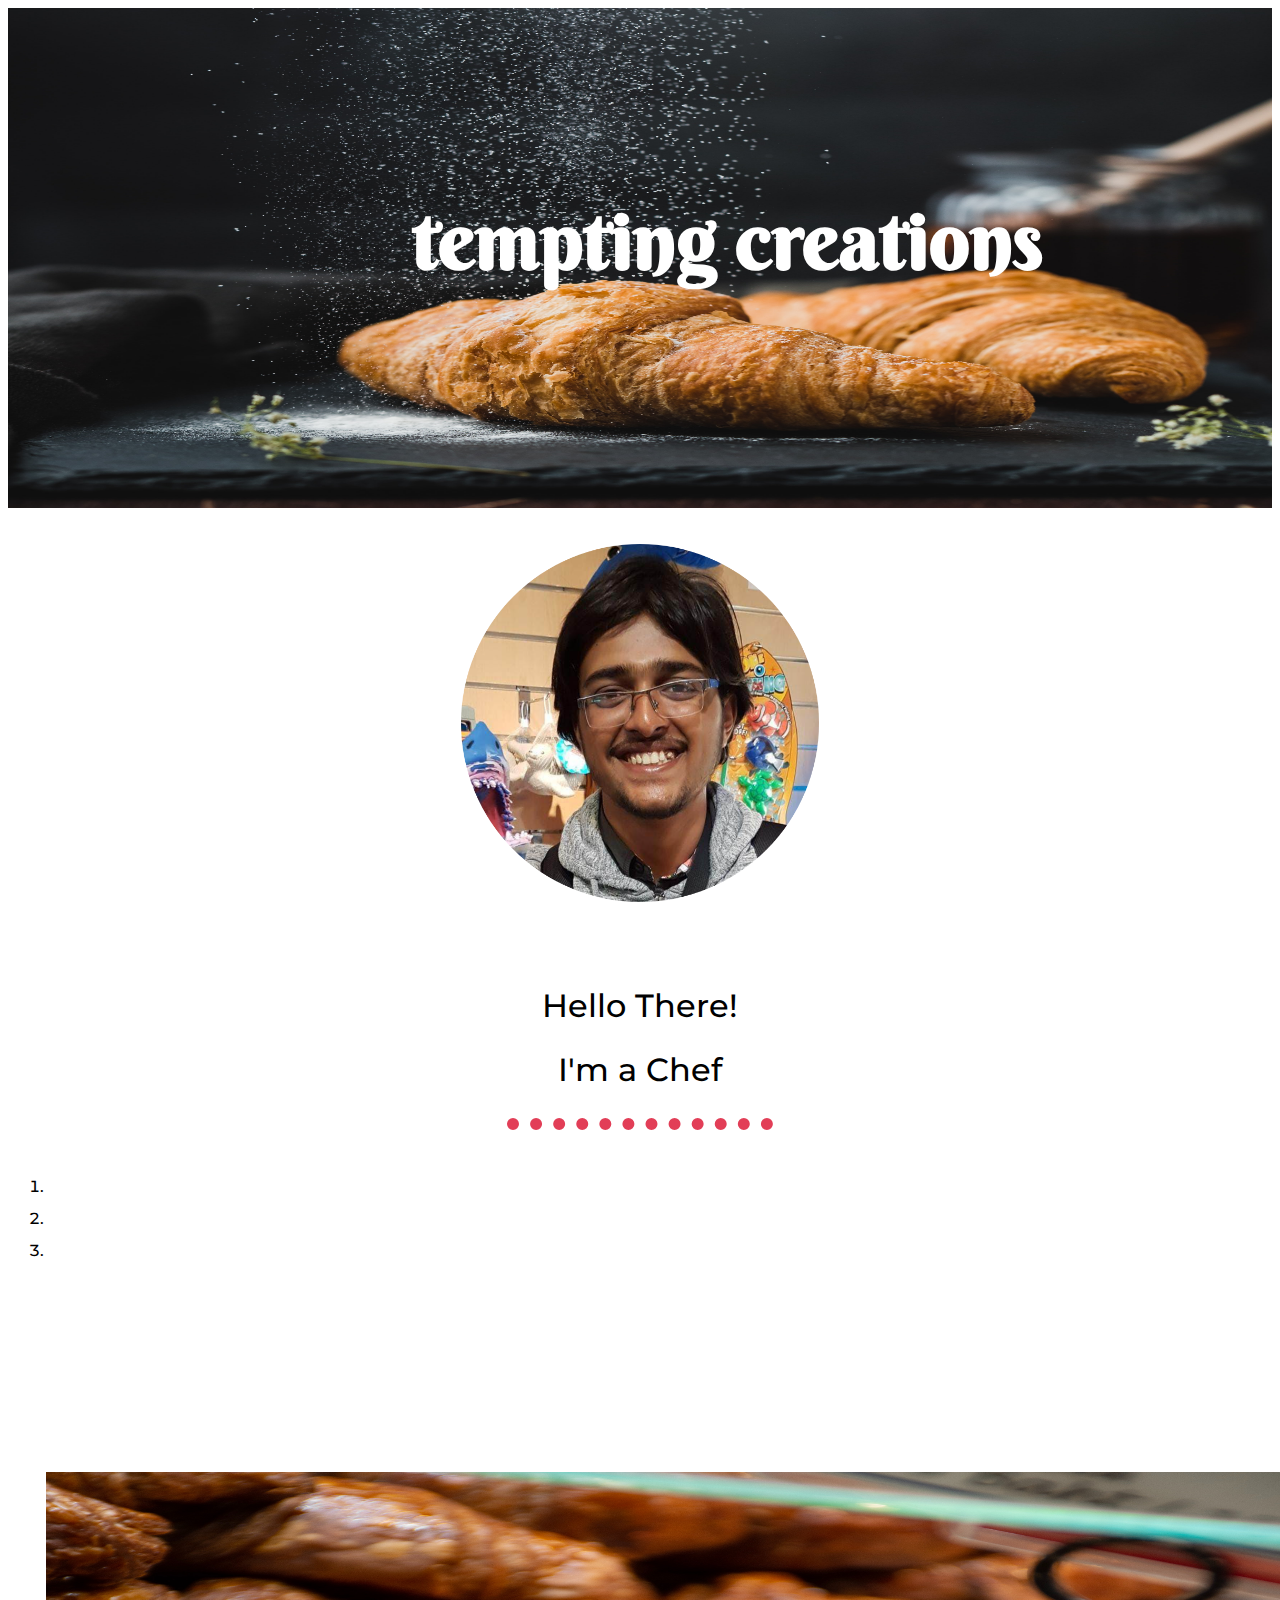
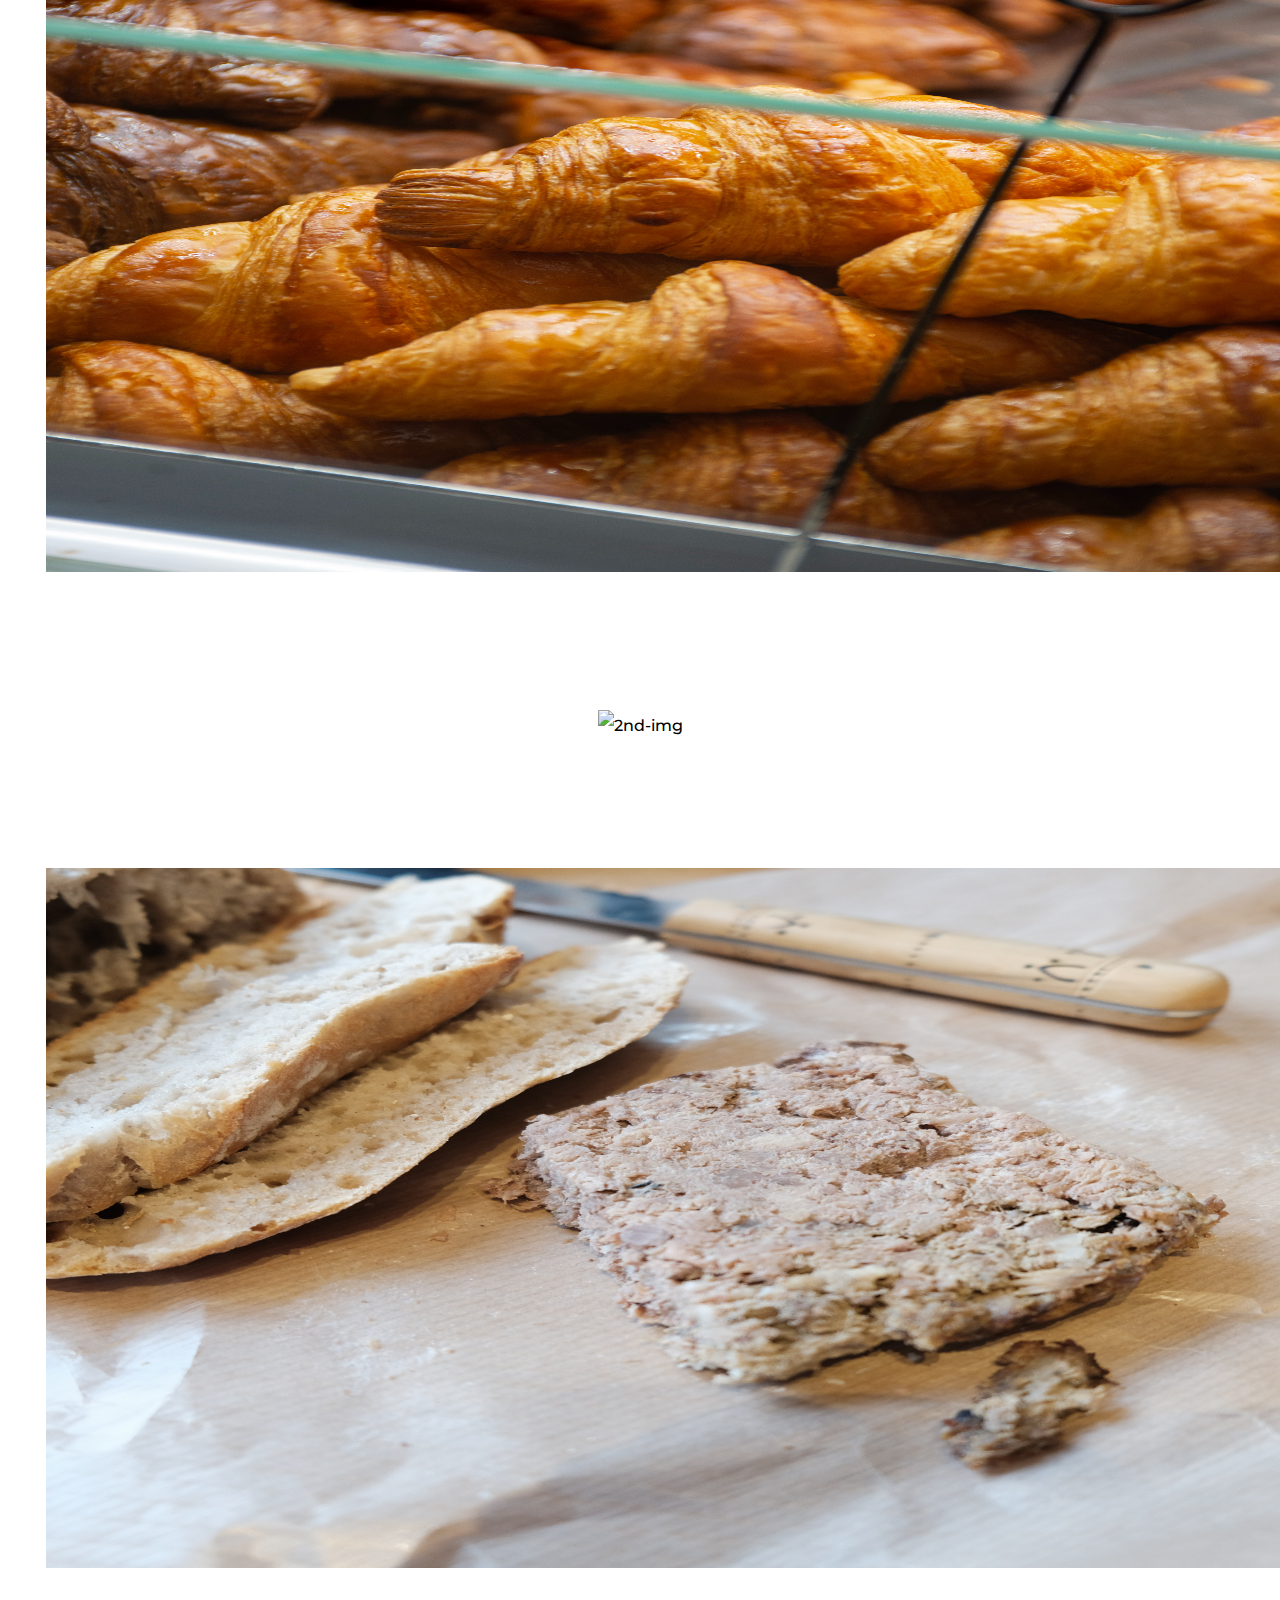
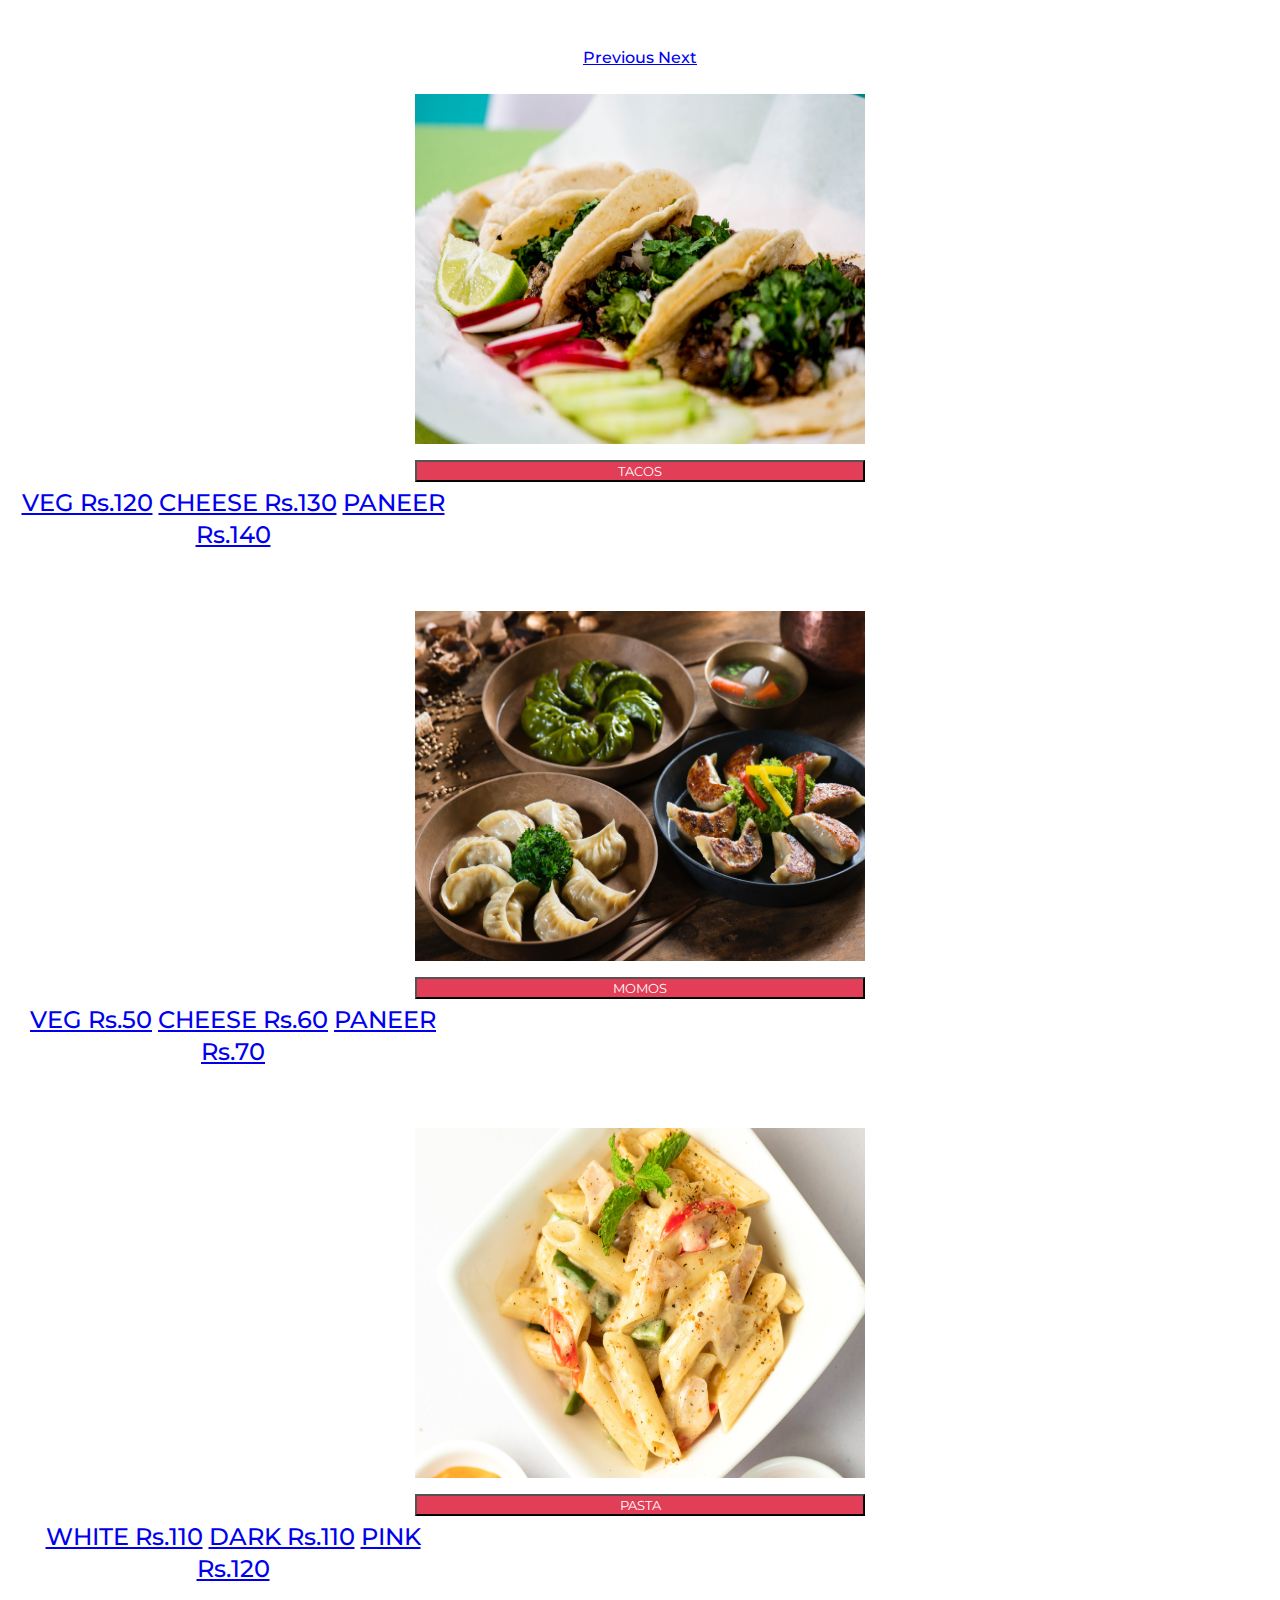
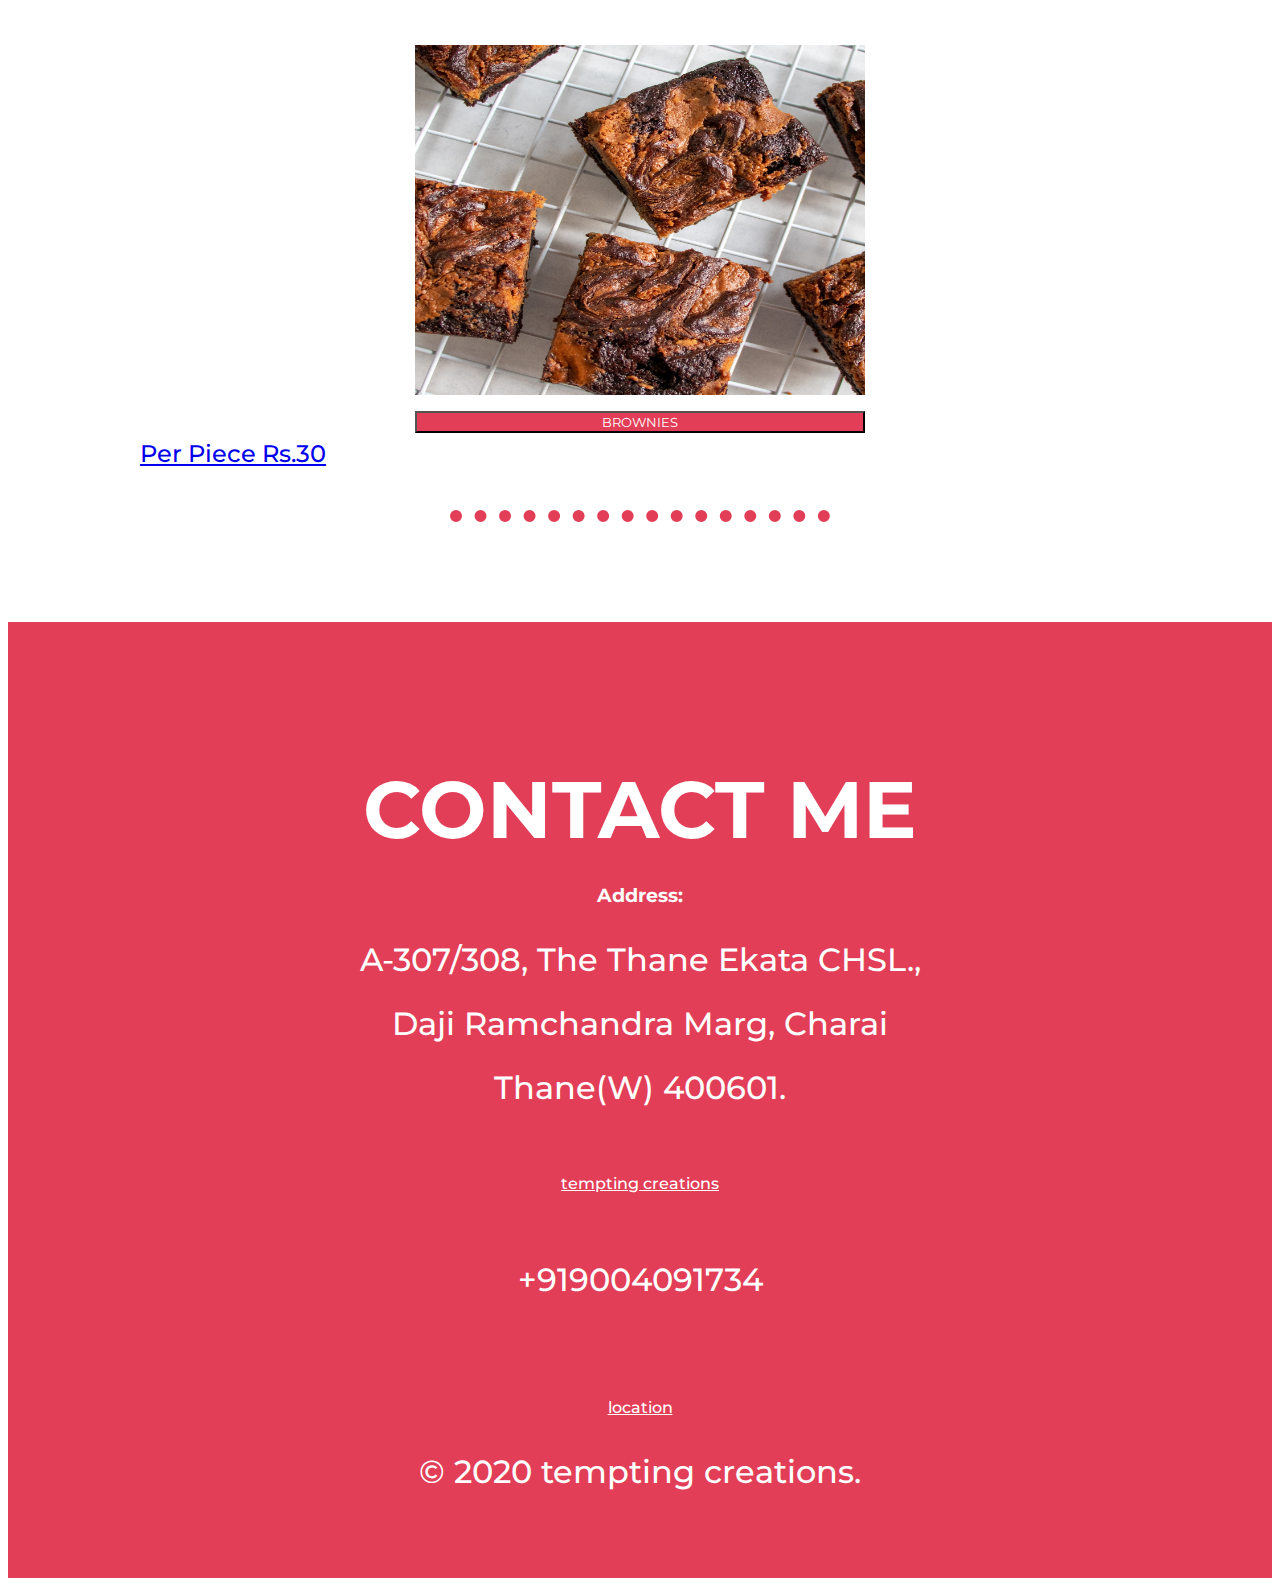
==== index.html @ 3dd83408 "Add files via upload" ====
<!DOCTYPE html>
<html lang="en" dir="ltr">

<head>
  <meta charset="utf-8">
  <title>Tempting Creations</title>

  <!-- Google Fonts -->
  <link href="https://fonts.googleapis.com/css2?family=Berkshire+Swash&family=Cookie&family=Merriweather+Sans&family=Montserrat:wght@400;900&display=swap" rel="stylesheet">

  <!-- CSS Stylesheets -->
  <link rel="stylesheet" href="https://stackpath.bootstrapcdn.com/bootstrap/4.5.0/css/bootstrap.min.css" integrity="sha384-9aIt2nRpC12Uk9gS9baDl411NQApFmC26EwAOH8WgZl5MYYxFfc+NcPb1dKGj7Sk" crossorigin="anonymous">
  <link rel="stylesheet" href="css/styles.css">

  <!-- Font Awesome -->
  <script defer src="https://use.fontawesome.com/releases/v5.0.7/js/all.js"></script>

  <!-- Bootstrap javascript -->
  <script src="https://code.jquery.com/jquery-3.2.1.slim.min.js" integrity="sha384-KJ3o2DKtIkvYIK3UENzmM7KCkRr/rE9/Qpg6aAZGJwFDMVNA/GpGFF93hXpG5KkN" crossorigin="anonymous"></script>
  <script src="https://cdnjs.cloudflare.com/ajax/libs/popper.js/1.12.9/umd/popper.min.js" integrity="sha384-ApNbgh9B+Y1QKtv3Rn7W3mgPxhU9K/ScQsAP7hUibX39j7fakFPskvXusvfa0b4Q" crossorigin="anonymous"></script>
  <script src="https://maxcdn.bootstrapcdn.com/bootstrap/4.0.0/js/bootstrap.min.js" integrity="sha384-JZR6Spejh4U02d8jOt6vLEHfe/JQGiRRSQQxSfFWpi1MquVdAyjUar5+76PVCmYl" crossorigin="anonymous"></script>
</head>


<body>

  <section class="top-section">
    <div class="container-fluid">
      <img class="tempting-img" src="images\mae-mu-m9pzwmxm2rk-unsplash.jpg" alt="">
      <div class="logo-text">
        <h1>tempting creations</h1>
      </div>
    </div>


  </section>

  <section class="mid-section">

    <div class="container-fluid">
      <div class="row">
        <div class="col-lg-12">
          <img class="profile-img" src="images\circle-cropped.png" alt="profile-img">
          <p>Hello There!</p>
          <p>I'm a Chef</p>
          <hr>
        </div>
      </div>
    </div>

  </section>

  <section class="dish-images" id="dish">
    <div id="dish-carousel" class="carousel slide" data-ride="carousel">
      <ol class="carousel-indicators">
        <li data-target="#dish-carousel" data-slide-to="0" class="active"></li>
        <li data-target="#dish-carousel" data-slide-to="1"></li>
        <li data-target="#dish-carousel" data-slide-to="2"></li>
      </ol>
      <div class="carousel-inner">
        <div class="carousel-item active">
          <img class="carousel-img" src="images\kul-pornmongkolchat-NlsFze9o7Ps-unsplash.jpg" class="d-block w-100" alt="1st-img">
        </div>
        <div class="carousel-item">
          <img class="carousel-img" src="images\jez-timms-6JQMjhqpVhE-unsplash.jpg" class="d-block w-100" alt="2nd-img">
        </div>
        <div class="carousel-item">
          <img class="carousel-img" src="images\louis-mornaud-GuQRaFcF4iU-unsplash.jpg" class="d-block w-100" alt="3rd-img">
        </div>
      </div>
      <a class="carousel-control-prev" href="#dish-carousel" role="button" data-slide="prev">
        <span class="carousel-control-prev-icon" aria-hidden="true"></span>
        <span class="sr-only">Previous</span>
      </a>
      <a class="carousel-control-next" href="#dish-carousel" role="button" data-slide="next">
        <span class="carousel-control-next-icon" aria-hidden="true"></span>
        <span class="sr-only">Next</span>
      </a>
    </div>

  </section>

  <section class="delicacy">
    <div class="row">
      <div class="col-lg-6">
        <img class="delicacy-img" src="images\tai-s-captures-JiRSy0GfqPA-unsplash.jpg" alt="">
        <div class="dropdown">
          <button class="btn btn-lg dropdown-toggle" type="button" id="dropdownMenuButton" data-toggle="dropdown" aria-haspopup="true" aria-expanded="false">TACOS</button>
          <div class="dropdown-menu">
            <a class="dropdown-item" href="#">VEG Rs.120</a>
            <a class="dropdown-item" href="#">CHEESE Rs.130</a>
            <a class="dropdown-item" href="#">PANEER Rs.140</a>
          </div>
        </div>
      </div>
      <div class="col-lg-6">
        <img class="delicacy-img" src="images\abhishek-sanwa-limbu-LR559Dcst70-unsplash.jpg" alt="">
        <div class="dropdown">
          <button class="btn btn-lg dropdown-toggle" type="button" id="dropdownMenuButton" data-toggle="dropdown" aria-haspopup="true" aria-expanded="false">MOMOS</button>
          <div class="dropdown-menu">
            <a class="dropdown-item" href="#">VEG    Rs.50</a>
            <a class="dropdown-item" href="#">CHEESE Rs.60</a>
            <a class="dropdown-item" href="#">PANEER Rs.70</a>
          </div>
        </div>
      </div>
    </div>

    <div class="row">
      <div class="col-lg-6">
        <img class="delicacy-img" src="images\pixzolo-photography-aeESmmFKH0M-unsplash.jpg" alt="">
        <div class="dropdown">
          <button class="btn btn-lg dropdown-toggle" type="button" id="dropdownMenuButton" data-toggle="dropdown" aria-haspopup="true" aria-expanded="false">PASTA</button>
          <div class="dropdown-menu">
            <a class="dropdown-item" href="#">WHITE  Rs.110</a>
            <a class="dropdown-item" href="#">DARK   Rs.110</a>
            <a class="dropdown-item" href="#">PINK   Rs.120</a>
          </div>
        </div>
      </div>
      <div class="col-lg-6">
        <img class="delicacy-img" src="images\chaman-raj-0lmVsDyqpVI-unsplash.jpg" alt="">
        <div class="dropdown">
          <button class="btn btn-lg dropdown-toggle" type="button" id="dropdownMenuButton" data-toggle="dropdown" aria-haspopup="true" aria-expanded="false">BROWNIES</button>
          <div class="dropdown-menu">
            <a class="dropdown-item" href="#">Per Piece Rs.30</a>
          </div>
        </div>
      </div>
    </div>
  </section>
<hr>
</body>

<footer id="contact">
<div class="container-fluid">
  <div class="footer-box">
    <h1 class="my-contact">CONTACT ME</h1>
    <h3>Address:</h3>
    <p>A-307/308, The Thane Ekata CHSL.,</p>
    <p>Daji Ramchandra Marg, Charai</p>
    <p>Thane(W) 400601.</p>
    <a class="btn btn-sm btn-social" href="https://www.instagram.com/the_tempting_creations/"><i class="fab fa-instagram fa-4x"></i></a>
    <br>
    <a class="btn-text" href="https://www.instagram.com/the_tempting_creations/">tempting creations</a>
    <br>
    <a class="btn btn-sm btn-social" href=""><i class="fab fa-whatsapp fa-4x"></i></a>
    <br>
    <p class="btn-text">+919004091734</p>
    <br>
    <a class="btn btn-sm btn-social" href="https://www.google.com/maps/place/Thane+Ekata+Appartments/@19.197238,72.9708377,17z/data=!3m1!4b1!4m5!3m4!1s0x3be7b90b6a8f47ad:0xb74ebca5c70aab9a!8m2!3d19.197238!4d72.9730264"><i class="fas fa-map-marker-alt fa-4x"></i></a>
    <br>
    <a class="btn-text" href="https://www.google.com/maps/place/Thane+Ekata+Appartments/@19.197238,72.9708377,17z/data=!3m1!4b1!4m5!3m4!1s0x3be7b90b6a8f47ad:0xb74ebca5c70aab9a!8m2!3d19.197238!4d72.9730264">location</a>
    <br>
    <p class="footer-text">© 2020 tempting creations.</p>

  </div>

</div>


</footer>


</html>
---- css/styles.css ----
body{
  background-color: #fff;
  font-family: 'Montserrat', sans-serif;
  font-weight: 500;
  text-align: center;
  line-height: 1rem;
}

.profile-img{
  height: 200px;
  width: 200px;
  margin-bottom: 5%;
}
p{
  font-size: 1.2rem;
}
hr{
  border-style: dotted none none none;
  border-width: 0.5rem;
  border-color: #e23e57;
  width: 30%;
  margin: 7% auto;
}
.logo-text{
  color: #fff;
  font-family: 'Berkshire Swash', cursive;
  font-size: 3rem;
  position: absolute;
  text-align: center;
  top: 100px;
  left: 100px;
}

.top-section{
  position: relative;
  margin: 0;
}

.mid-section{
  padding: 2% 15%;
  position: relative;
}


.tempting-img{
  height: 250px;
  width: 500px;
  padding: 0;
}

.carousel-img{
  height: 250px;
  width: 100%;
  padding: 5% 3%;
}
/* Delicacy */

.delicacy-img{
  height: 250px;
  width: 300px;
}

.dropdown{
  margin: 5px auto 25px;
}

.btn{
  background-color: #e23e57;
  font-family: 'Montserrat', sans-serif;
  width: 300px;
  color: white;
}

.dropdown-menu{
  text-align: center;
  width: 300px;
  font-size: 1.2rem;
}

.dropdown-item:hover{
  color:  #e23e57;
}

/* FOOTER */
footer{
  padding-top: 50px;
  position: relative;
}
#contact .container-fluid{
  position: relative;
  padding: 7% 15%;
  margin-right: 0;
  background-color:  #e23e57;
  color: white;
  text-align: center;
}
.footer-box{
  position: relative;
  top: 30px;
  padding: 200px auto;
}
.btn-social{
  background-color: #e23e57;
  color: white;
}

.btn-text{
    color: white;
}
.btn-text:hover{
  color: black;
}

@media (min-width:576px) {
  body{
    background-color: #fff;
    font-family: 'Montserrat', sans-serif;
    font-weight: 500;
    text-align: center;
    line-height: 2rem;
  }
.tempting-img{
border: 0;
height: 500px;
width: 100%;
}

.logo-text{
  color: #fff;
  font-family: 'Berkshire Swash', cursive;
  font-size: 4rem;
  margin: 0;
  position: absolute;
  text-align: center;
  top: 32%;
  left: 32%;
}
h1{
  font-size: 5rem;
}
.profile-img{
  height: 358px;
  width: 358px;
  margin-bottom: 5%;
}
p{
  font-size: 2rem;
}
hr{
  border-style: dotted none none none;
  border-width: 0.8rem;
  border-color: #e23e57;
  width: 30%;
  margin: 3% auto 0;
}
.dish-images{
  position: relative;
  top: 0;
}
.carousel-img{
  height:700px;
  width: 100%;
}
.carousel-indicators{
  padding-bottom: 10%;
}

/* Delicacy */

.delicacy-img{
  height: 350px;
  width: 450px;
  margin-top: 20px;
}

.dropdown{
  margin: 0 auto 40px;
}
.btn{
  background-color: #e23e57;
  font-family: 'Montserrat', sans-serif;
  width: 450px;
  color: white;
}

.dropdown-menu{
  text-align: center;
  width: 450px;
  font-size: 1.5rem;
}
/* FOOTER */
footer{
  padding-top: 100px;
  position: relative;
}
.footer-container{
  position: relative;
  background-color:  #e23e57;
  color: white;
  padding: 200px auto;
  text-align: center;
}

.btn-social{
  background-color: #e23e57;
  color: white;
}

.btn-text{
    color: white;
}
.btn-text:hover{
  color: black;
}
}
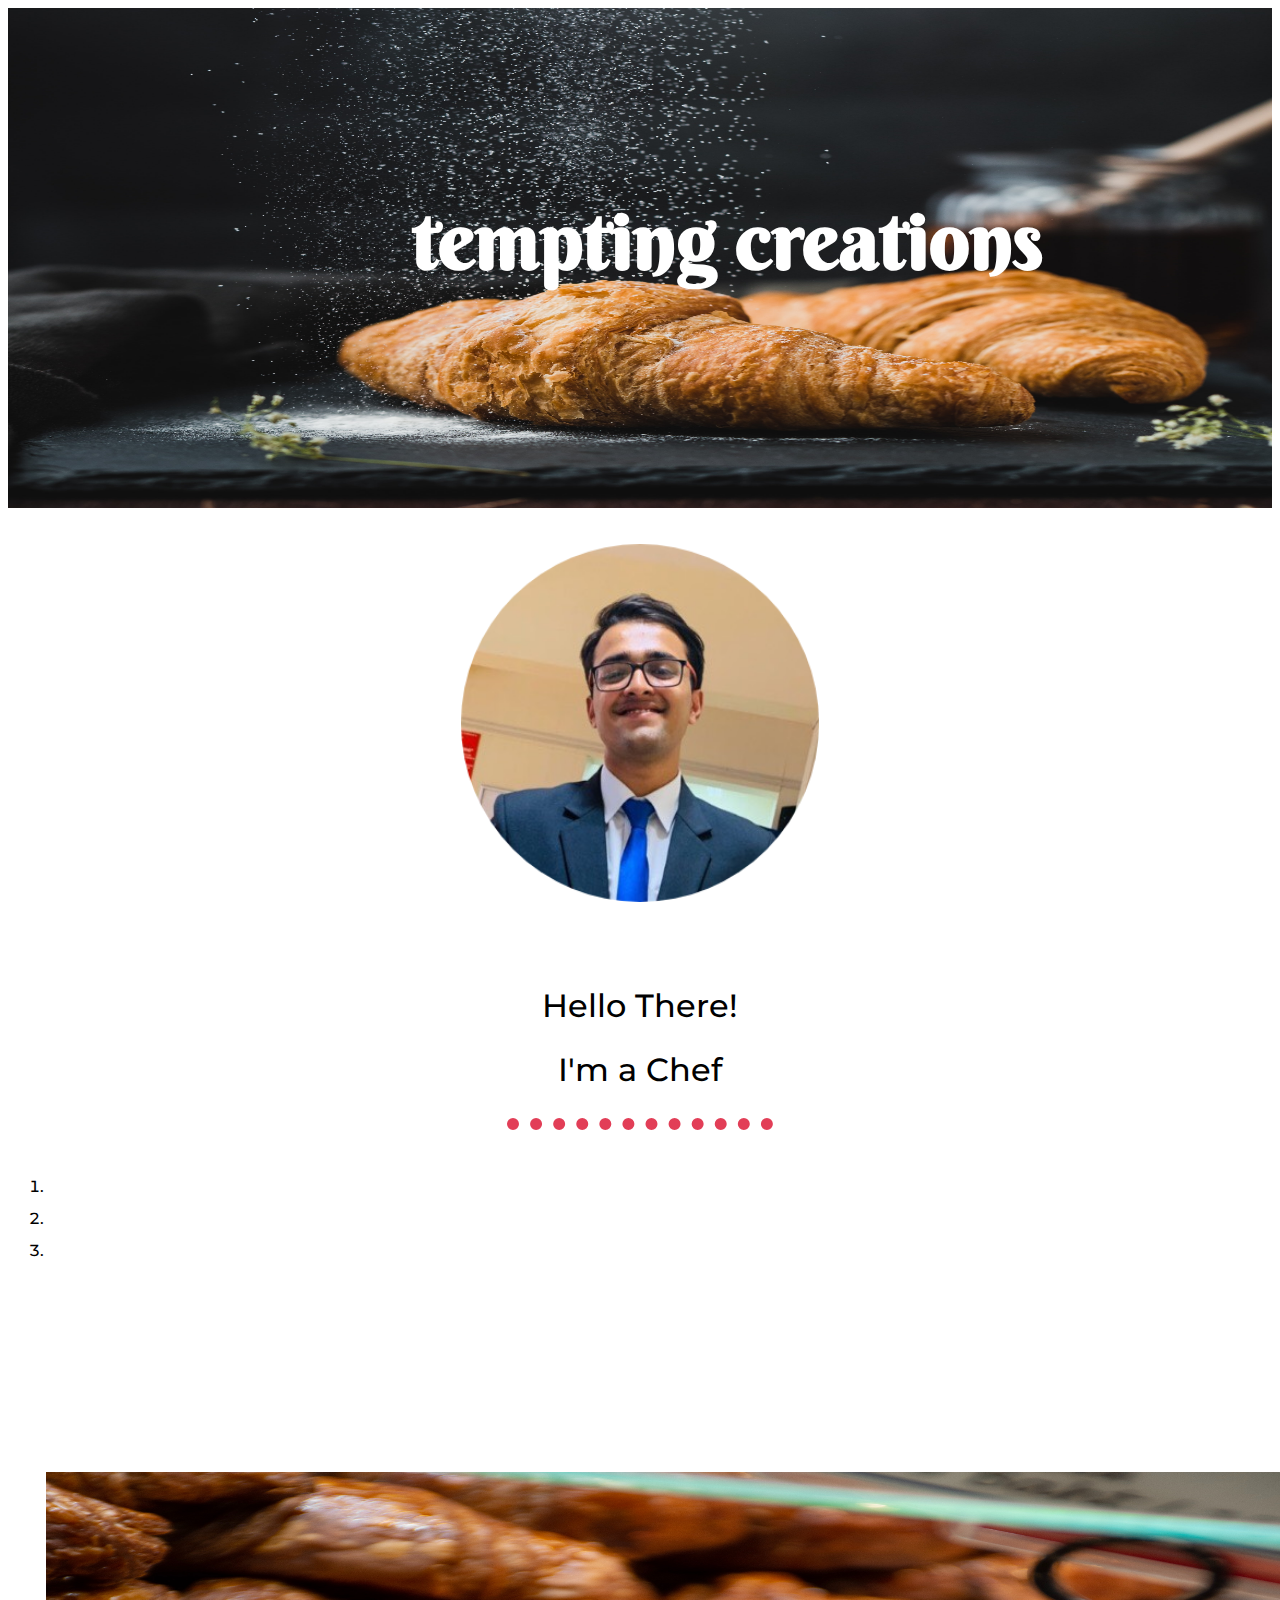
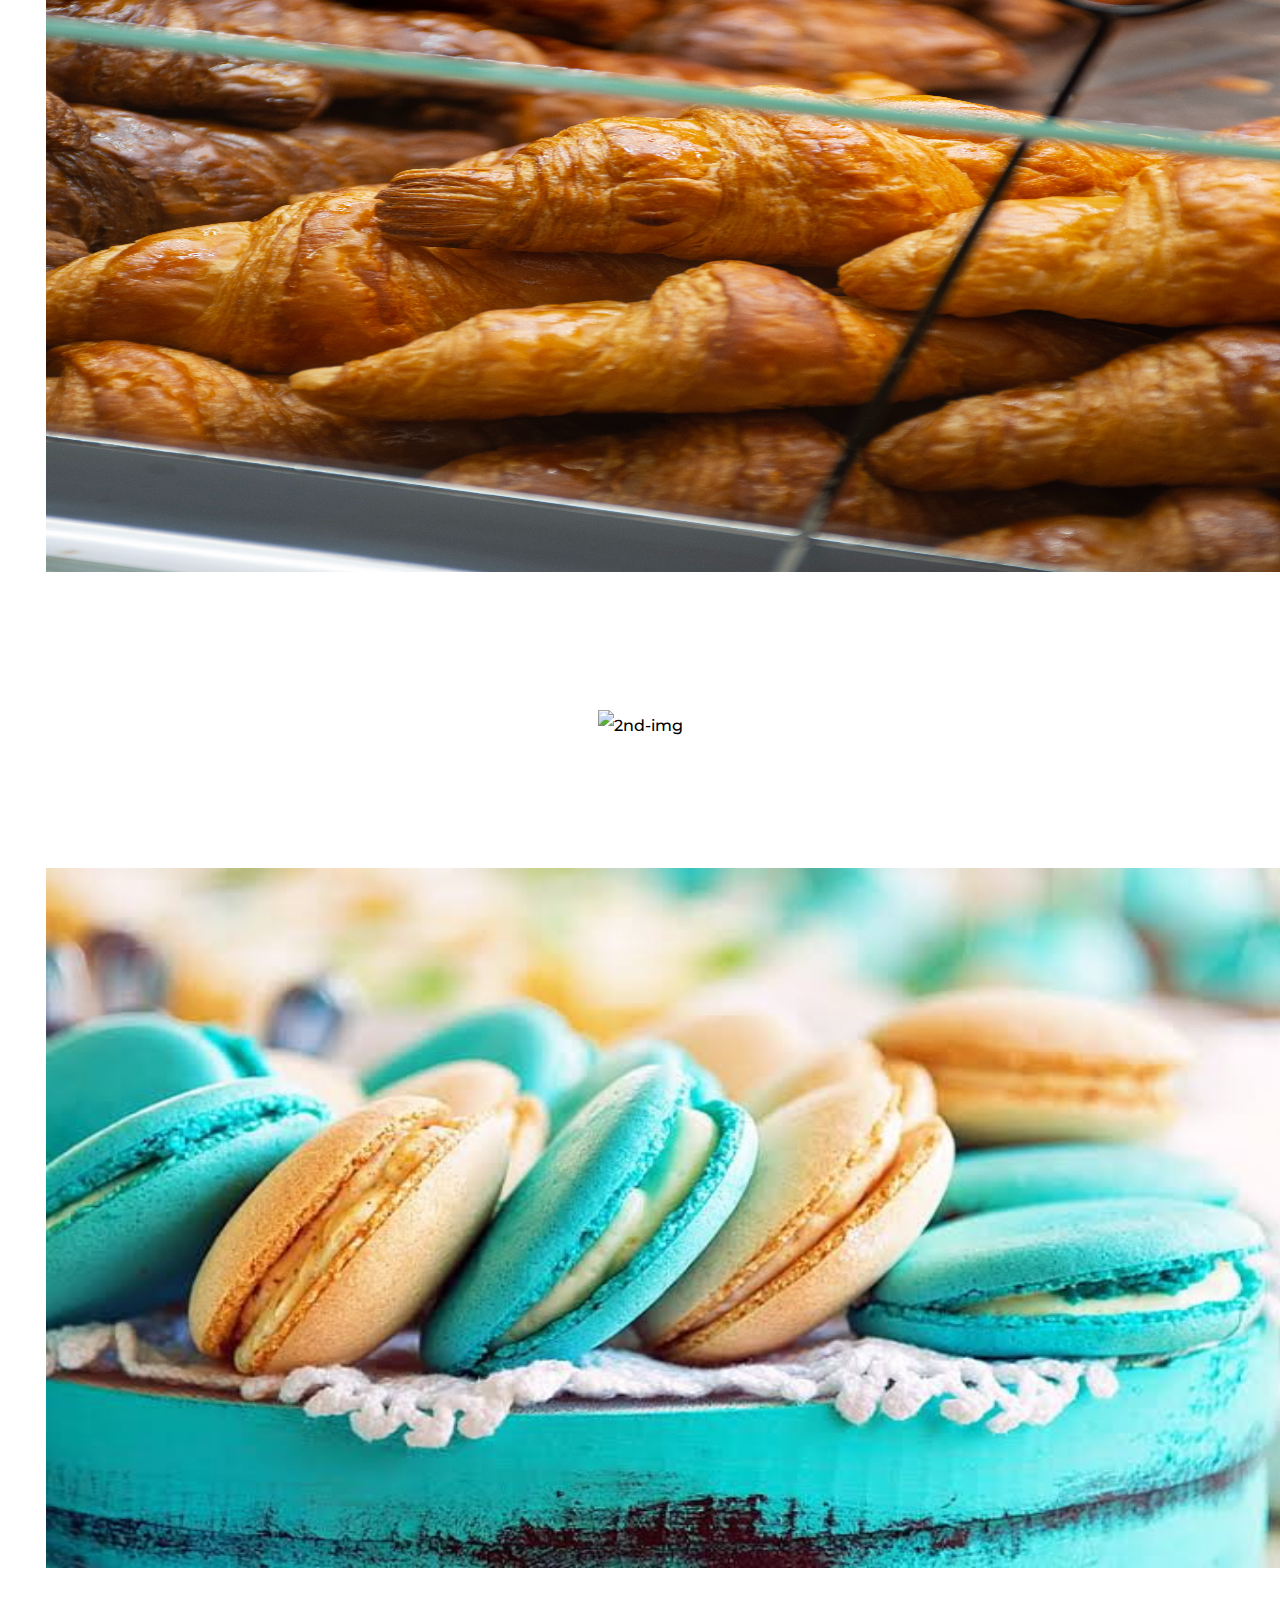
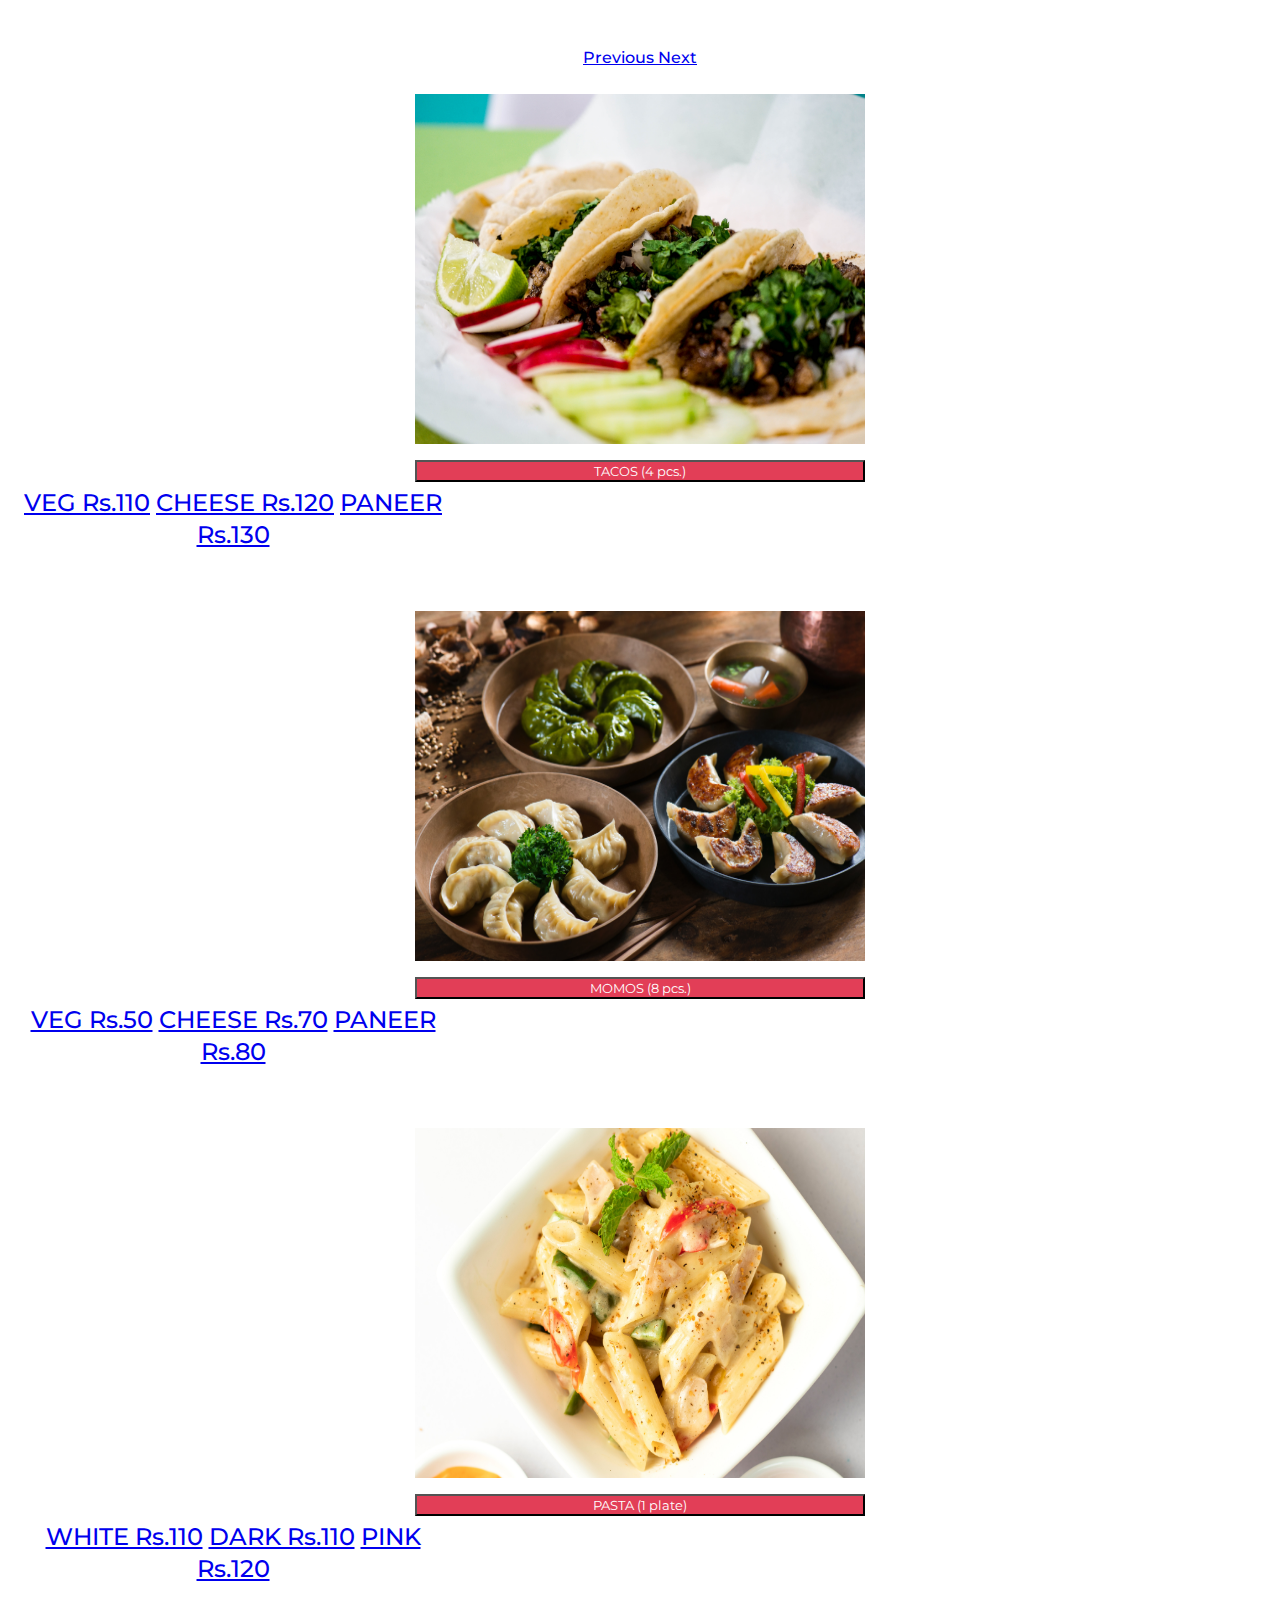
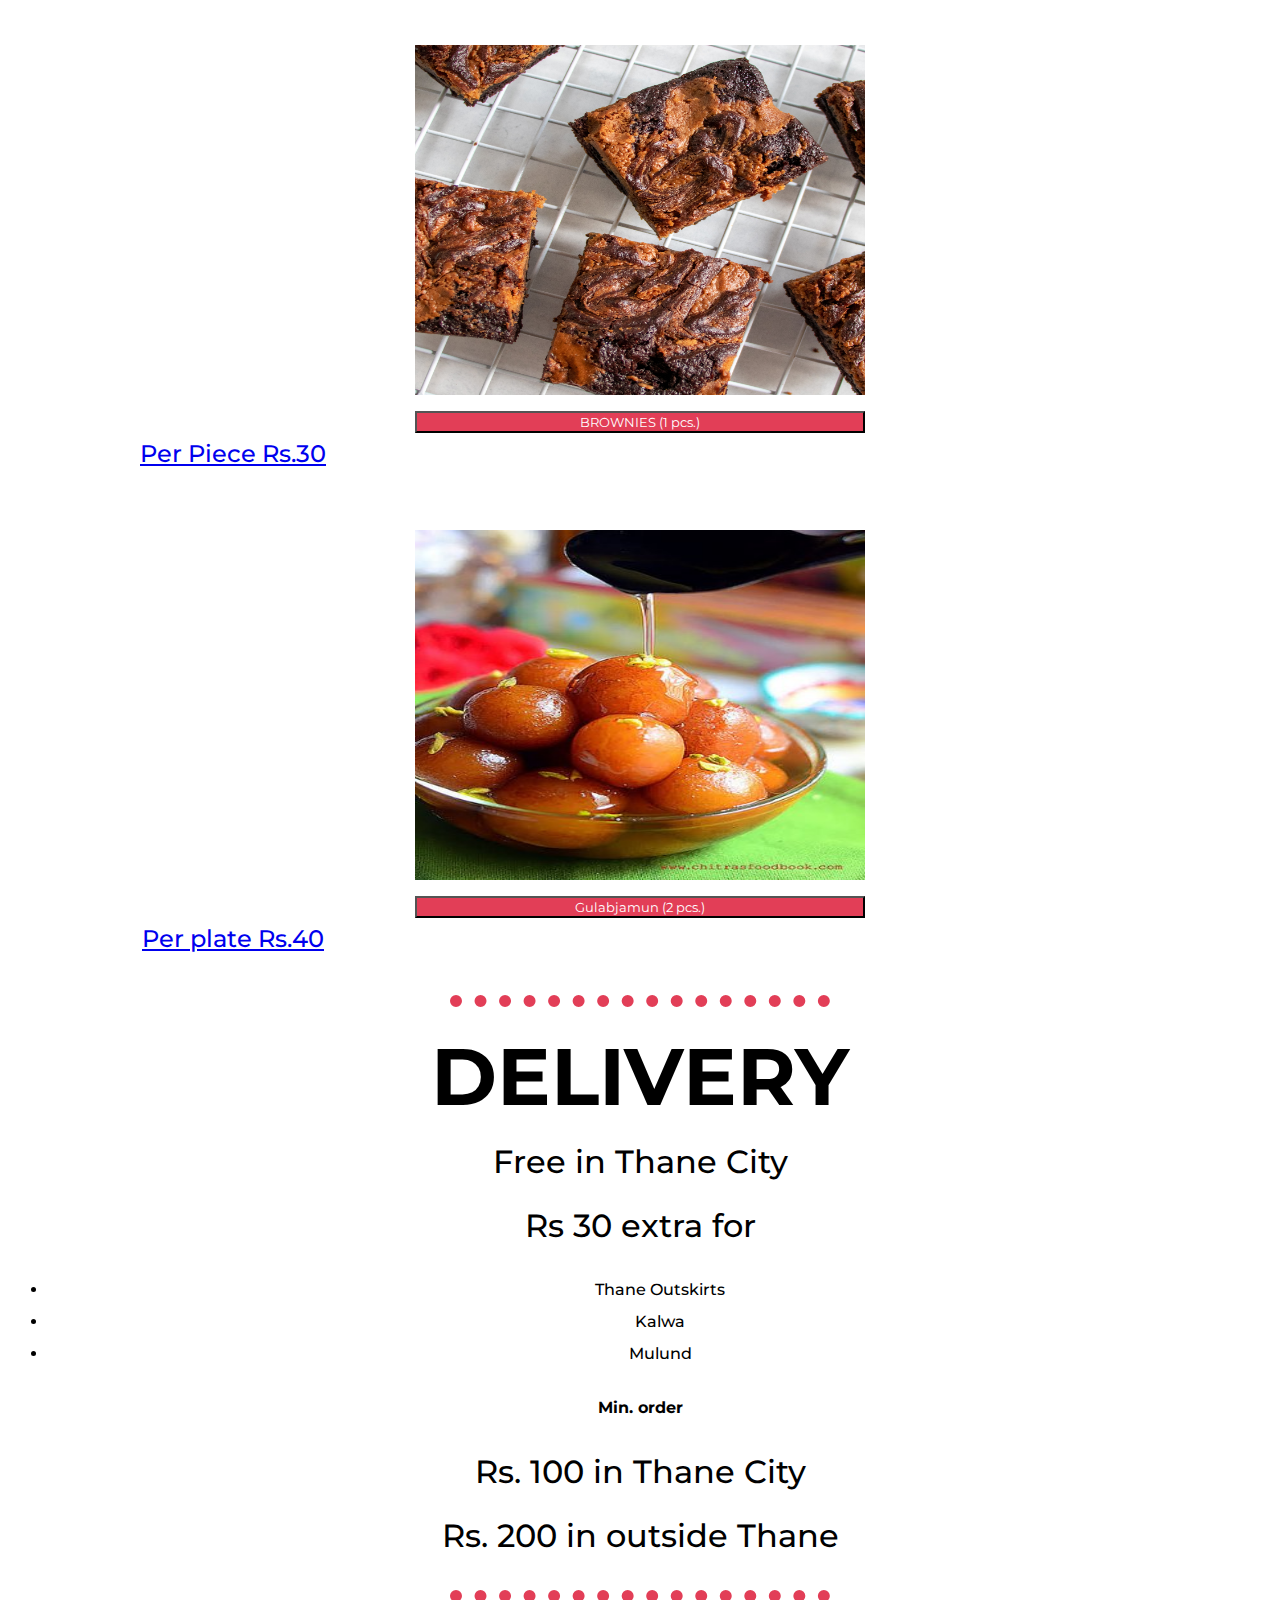
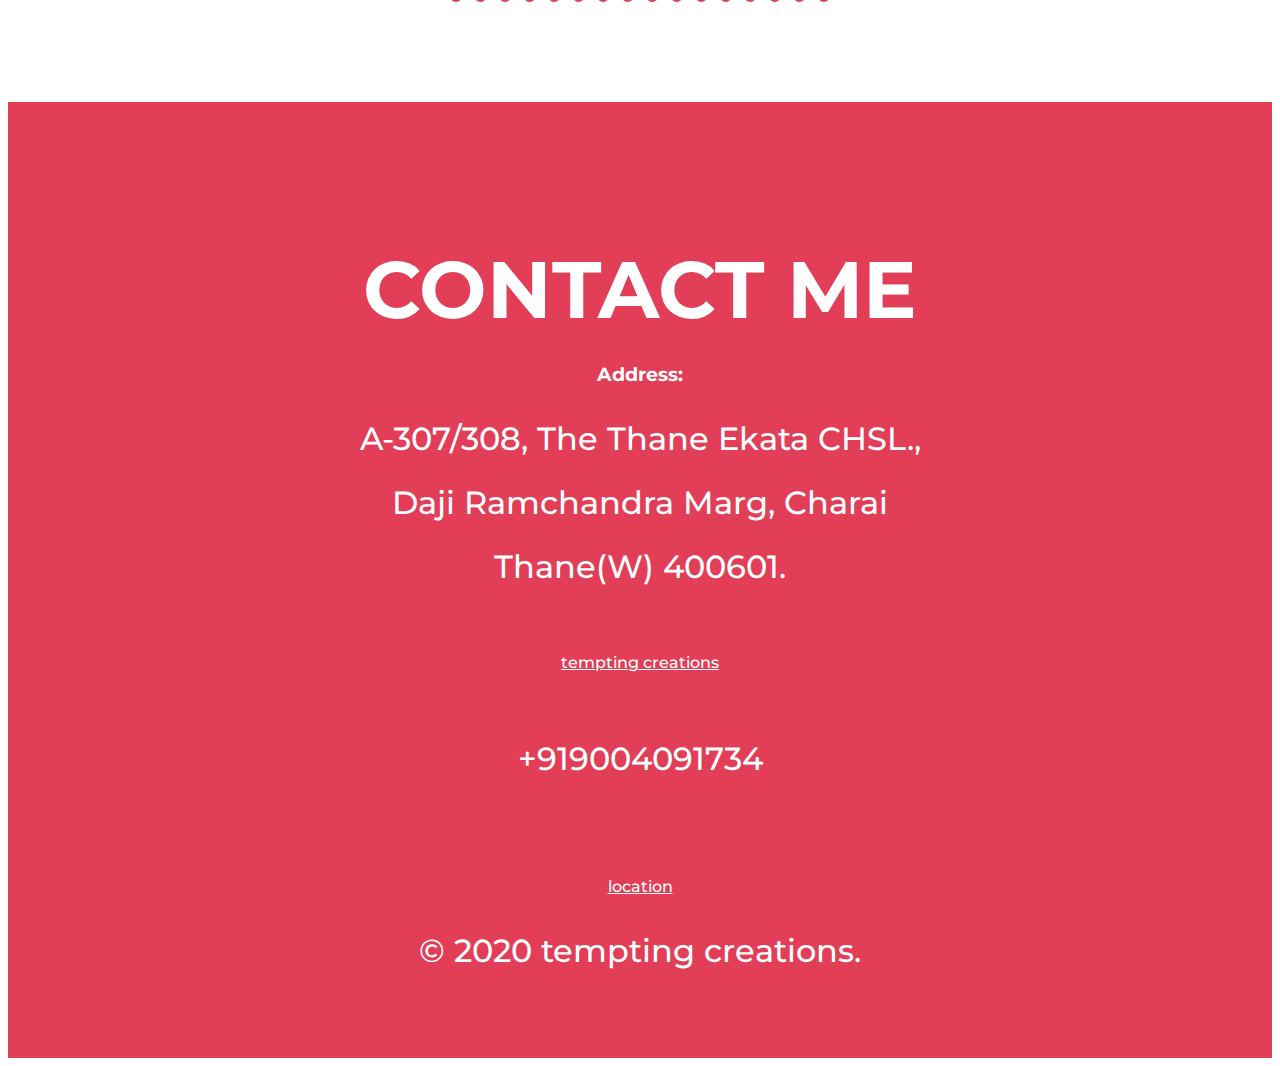
==== commit c87ef7f8: "Update index.html" ====
--- a/index.html
+++ b/index.html
@@ -40,7 +40,7 @@
     <div class="container-fluid">
       <div class="row">
         <div class="col-lg-12">
-          <img class="profile-img" src="images\circle-cropped.png" alt="profile-img">
+          <img class="profile-img" src="images\adwait.png" alt="profile-img">
           <p>Hello There!</p>
           <p>I'm a Chef</p>
           <hr>
@@ -51,7 +51,7 @@
   </section>
 
   <section class="dish-images" id="dish">
-    <div id="dish-carousel" class="carousel slide" data-ride="carousel">
+    <div id="dish-carousel" class="carousel slide" data-ride="carousel" interval= "1000" pause= "hover">
       <ol class="carousel-indicators">
         <li data-target="#dish-carousel" data-slide-to="0" class="active"></li>
         <li data-target="#dish-carousel" data-slide-to="1"></li>
@@ -65,7 +65,7 @@
           <img class="carousel-img" src="images\jez-timms-6JQMjhqpVhE-unsplash.jpg" class="d-block w-100" alt="2nd-img">
         </div>
         <div class="carousel-item">
-          <img class="carousel-img" src="images\louis-mornaud-GuQRaFcF4iU-unsplash.jpg" class="d-block w-100" alt="3rd-img">
+          <img class="carousel-img" src="images\IMG_5833.jpeg" class="d-block w-100" alt="3rd-img">
         </div>
       </div>
       <a class="carousel-control-prev" href="#dish-carousel" role="button" data-slide="prev">
@@ -85,22 +85,22 @@
       <div class="col-lg-6">
         <img class="delicacy-img" src="images\tai-s-captures-JiRSy0GfqPA-unsplash.jpg" alt="">
         <div class="dropdown">
-          <button class="btn btn-lg dropdown-toggle" type="button" id="dropdownMenuButton" data-toggle="dropdown" aria-haspopup="true" aria-expanded="false">TACOS</button>
+          <button class="btn btn-lg dropdown-toggle" type="button" id="dropdownMenuButton" data-toggle="dropdown" aria-haspopup="true" aria-expanded="false">TACOS (4 pcs.)</button>
           <div class="dropdown-menu">
-            <a class="dropdown-item" href="#">VEG Rs.120</a>
-            <a class="dropdown-item" href="#">CHEESE Rs.130</a>
-            <a class="dropdown-item" href="#">PANEER Rs.140</a>
+            <a class="dropdown-item" href="#">VEG Rs.110</a>
+            <a class="dropdown-item" href="#">CHEESE Rs.120</a>
+            <a class="dropdown-item" href="#">PANEER Rs.130</a>
           </div>
         </div>
       </div>
       <div class="col-lg-6">
         <img class="delicacy-img" src="images\abhishek-sanwa-limbu-LR559Dcst70-unsplash.jpg" alt="">
         <div class="dropdown">
-          <button class="btn btn-lg dropdown-toggle" type="button" id="dropdownMenuButton" data-toggle="dropdown" aria-haspopup="true" aria-expanded="false">MOMOS</button>
+          <button class="btn btn-lg dropdown-toggle" type="button" id="dropdownMenuButton" data-toggle="dropdown" aria-haspopup="true" aria-expanded="false">MOMOS (8 pcs.)</button>
           <div class="dropdown-menu">
             <a class="dropdown-item" href="#">VEG    Rs.50</a>
-            <a class="dropdown-item" href="#">CHEESE Rs.60</a>
-            <a class="dropdown-item" href="#">PANEER Rs.70</a>
+            <a class="dropdown-item" href="#">CHEESE Rs.70</a>
+            <a class="dropdown-item" href="#">PANEER Rs.80</a>
           </div>
         </div>
       </div>
@@ -110,7 +110,7 @@
       <div class="col-lg-6">
         <img class="delicacy-img" src="images\pixzolo-photography-aeESmmFKH0M-unsplash.jpg" alt="">
         <div class="dropdown">
-          <button class="btn btn-lg dropdown-toggle" type="button" id="dropdownMenuButton" data-toggle="dropdown" aria-haspopup="true" aria-expanded="false">PASTA</button>
+          <button class="btn btn-lg dropdown-toggle" type="button" id="dropdownMenuButton" data-toggle="dropdown" aria-haspopup="true" aria-expanded="false">PASTA (1 plate)</button>
           <div class="dropdown-menu">
             <a class="dropdown-item" href="#">WHITE  Rs.110</a>
             <a class="dropdown-item" href="#">DARK   Rs.110</a>
@@ -121,14 +121,46 @@
       <div class="col-lg-6">
         <img class="delicacy-img" src="images\chaman-raj-0lmVsDyqpVI-unsplash.jpg" alt="">
         <div class="dropdown">
-          <button class="btn btn-lg dropdown-toggle" type="button" id="dropdownMenuButton" data-toggle="dropdown" aria-haspopup="true" aria-expanded="false">BROWNIES</button>
+          <button class="btn btn-lg dropdown-toggle" type="button" id="dropdownMenuButton" data-toggle="dropdown" aria-haspopup="true" aria-expanded="false">BROWNIES (1 pcs.)</button>
           <div class="dropdown-menu">
             <a class="dropdown-item" href="#">Per Piece Rs.30</a>
           </div>
         </div>
       </div>
+      <div class="col-lg-6">
+        <img class="delicacy-img" src="images\gulab-jamun.jpg" alt="">
+        <div class="dropdown">
+          <button class="btn btn-lg dropdown-toggle" type="button" id="dropdownMenuButton" data-toggle="dropdown" aria-haspopup="true" aria-expanded="false">Gulabjamun (2 pcs.)</button>
+          <div class="dropdown-menu">
+            <a class="dropdown-item" href="#">Per plate Rs.40</a>
+          </div>
+        </div>
+      </div>
     </div>
   </section>
+<hr>
+
+<section class="delivery">
+  <div class="container-fluid">
+    <div class="delivery-details">
+      <h1 class="delivery-heading">DELIVERY</h1>
+      <p>Free in Thane City</p>
+      <p>Rs 30 extra for</p>
+      <div class="bullets">
+      <ul class="lists">
+        <li>Thane Outskirts</li>
+        <li>Kalwa</li>
+        <li>Mulund</li>
+      </ul>
+      <h4 class="delivery-heading">Min. order</h4>
+      <div class="min-order">
+        <p>Rs. 100 in Thane City</p>
+        <p>Rs. 200 in outside Thane</p>
+      </div>
+      </div>
+    </div>
+  </div>
+</section>
 <hr>
 </body>
 
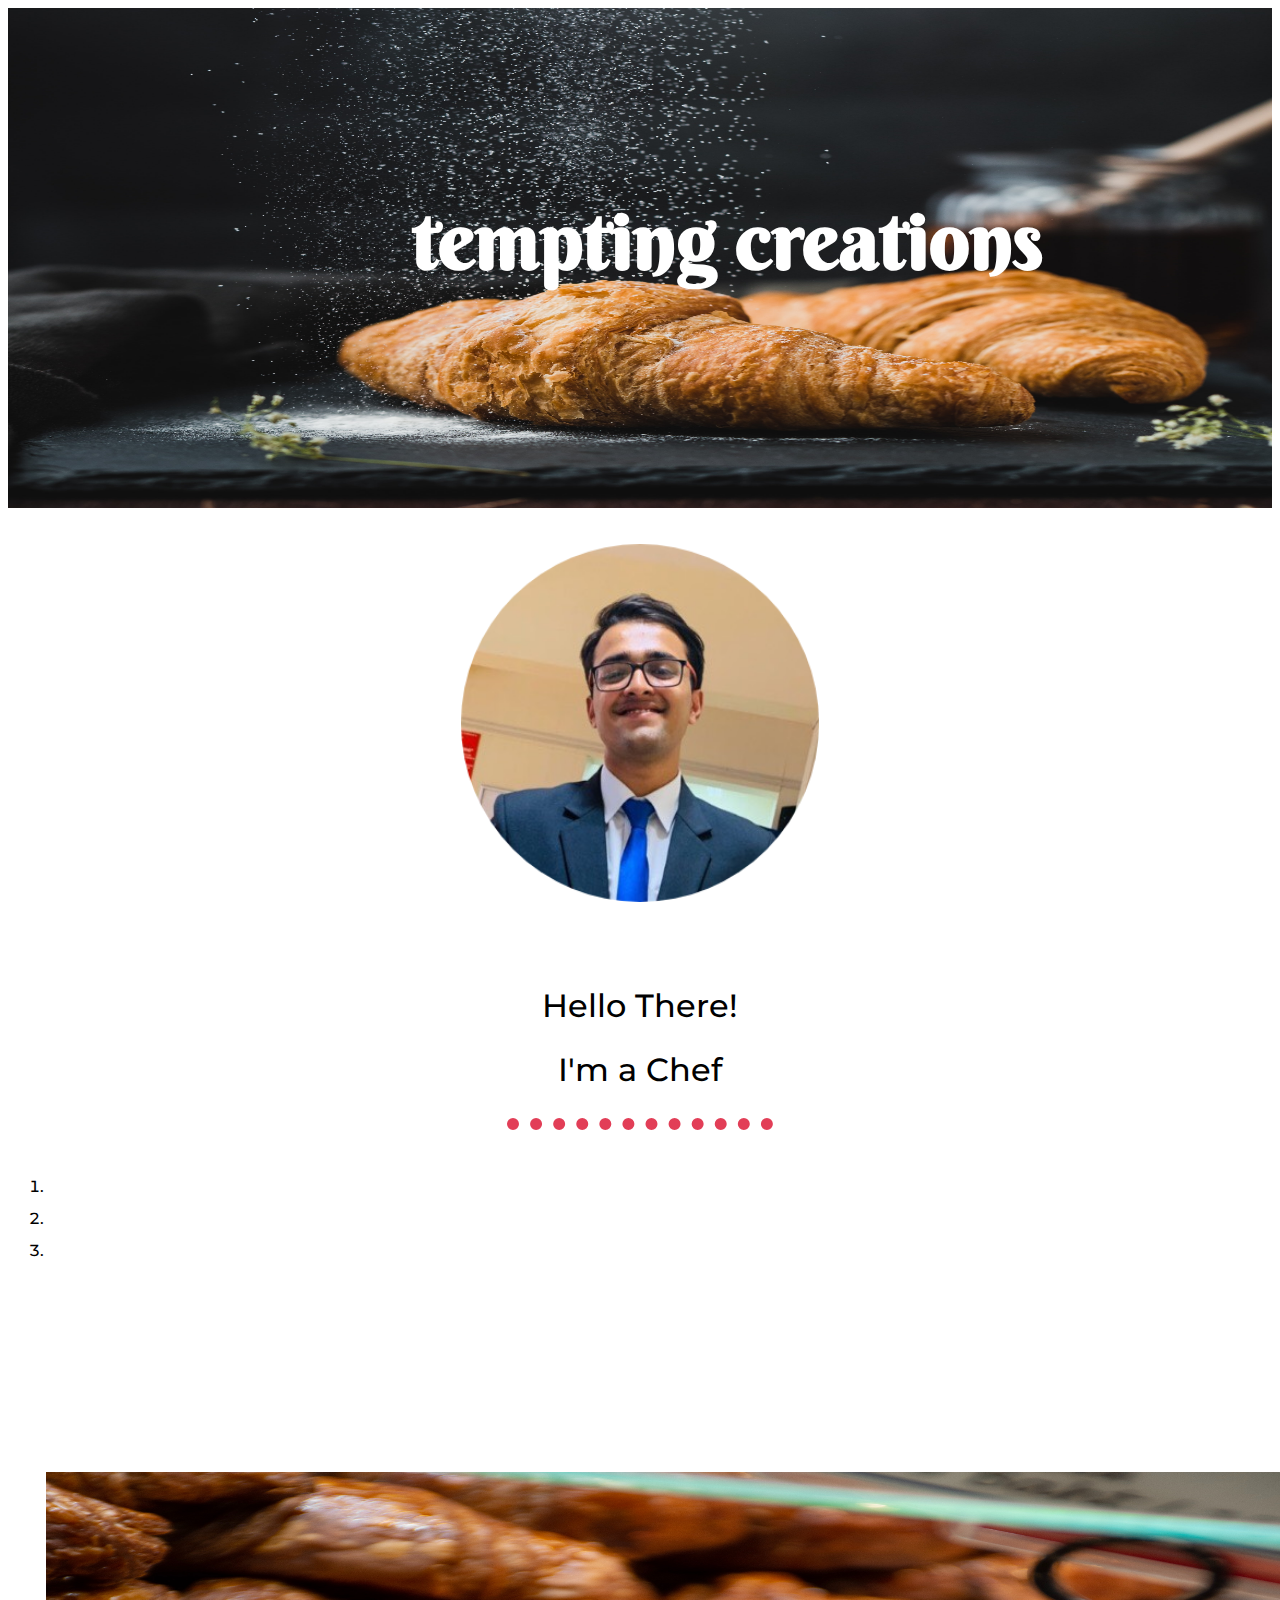
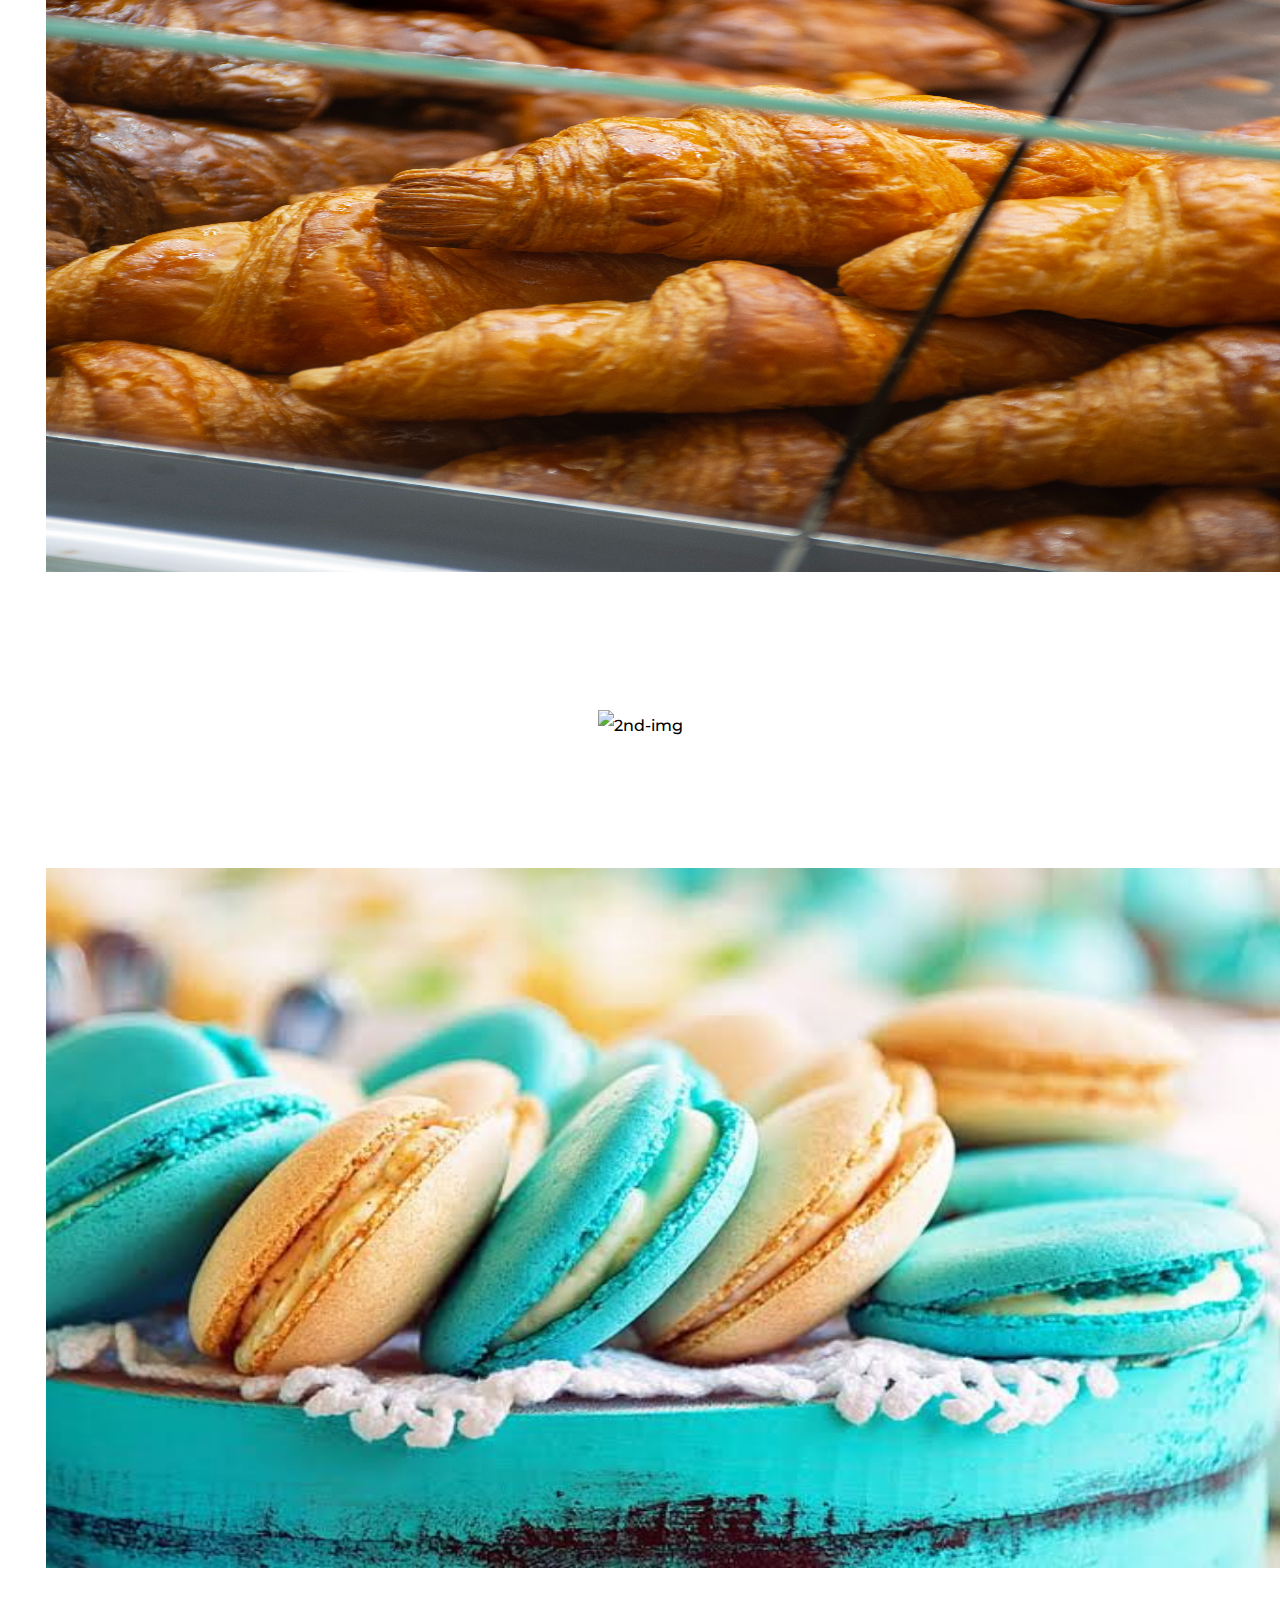
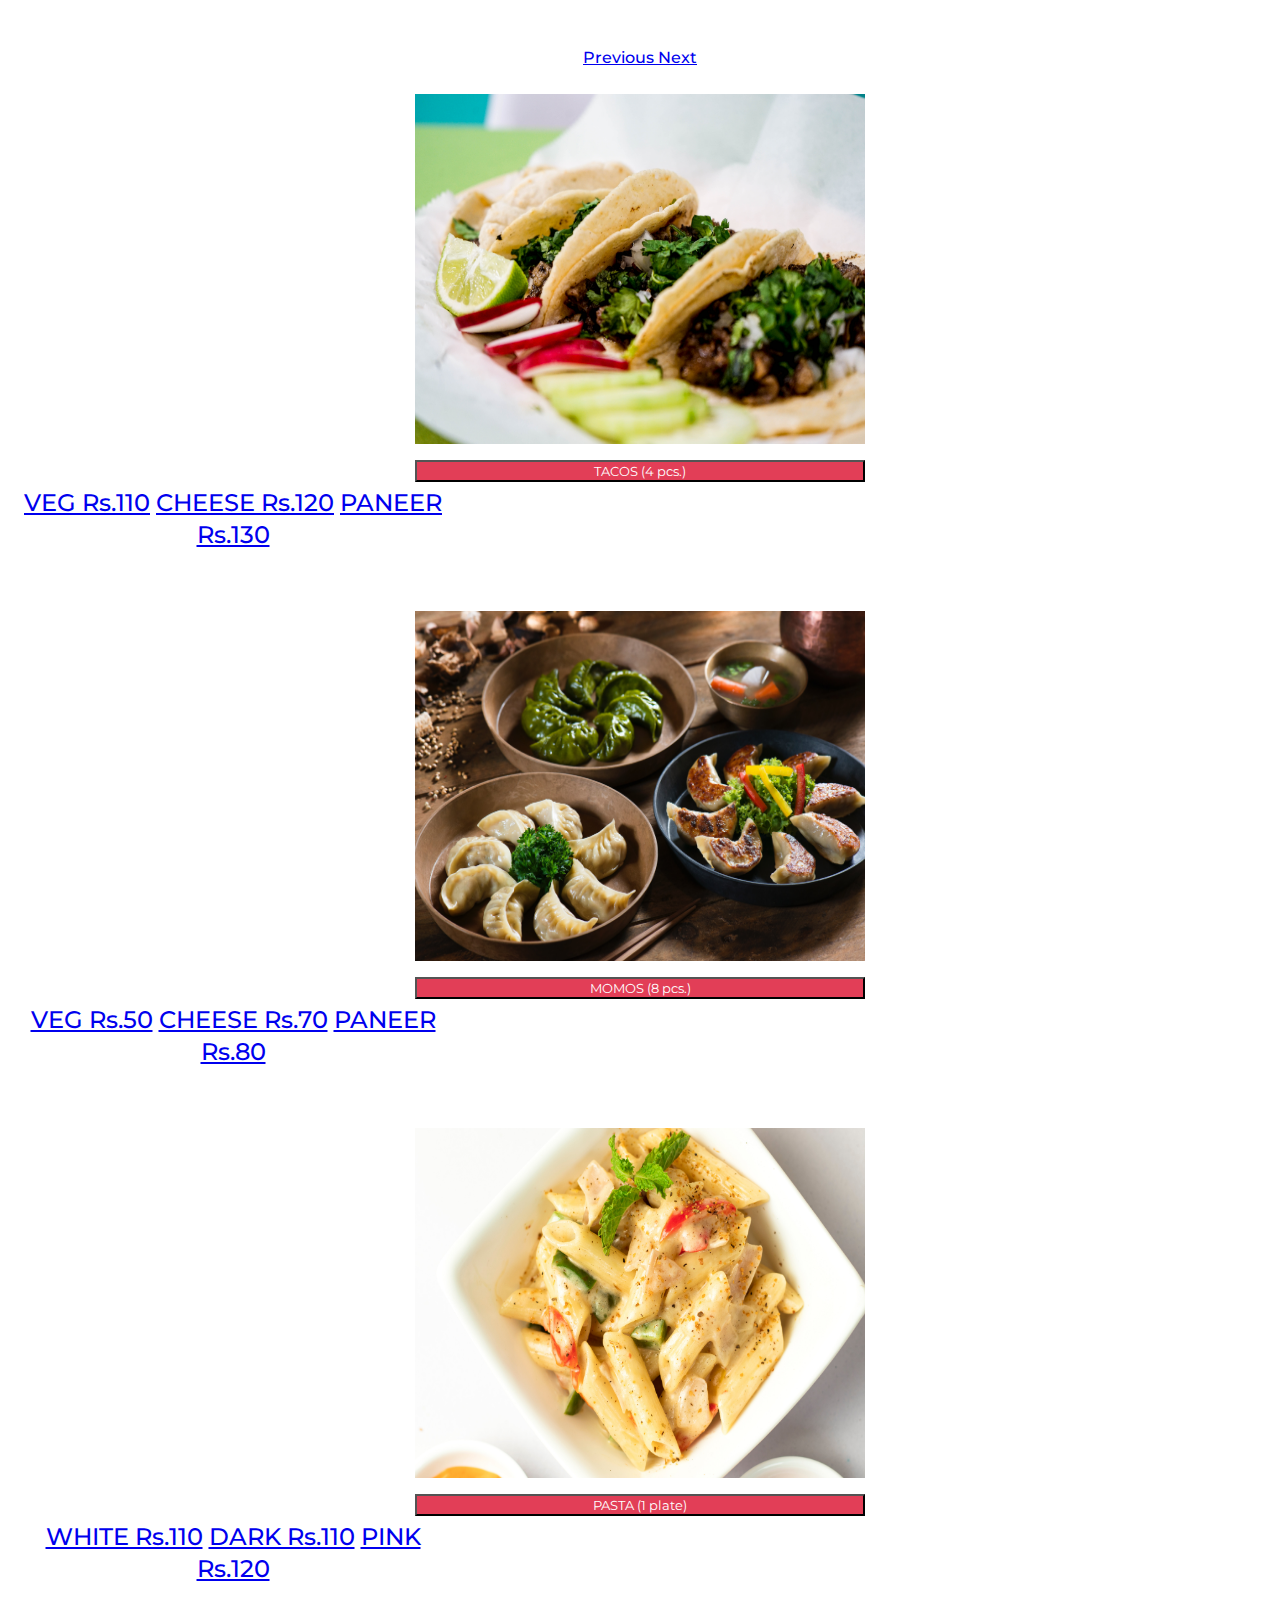
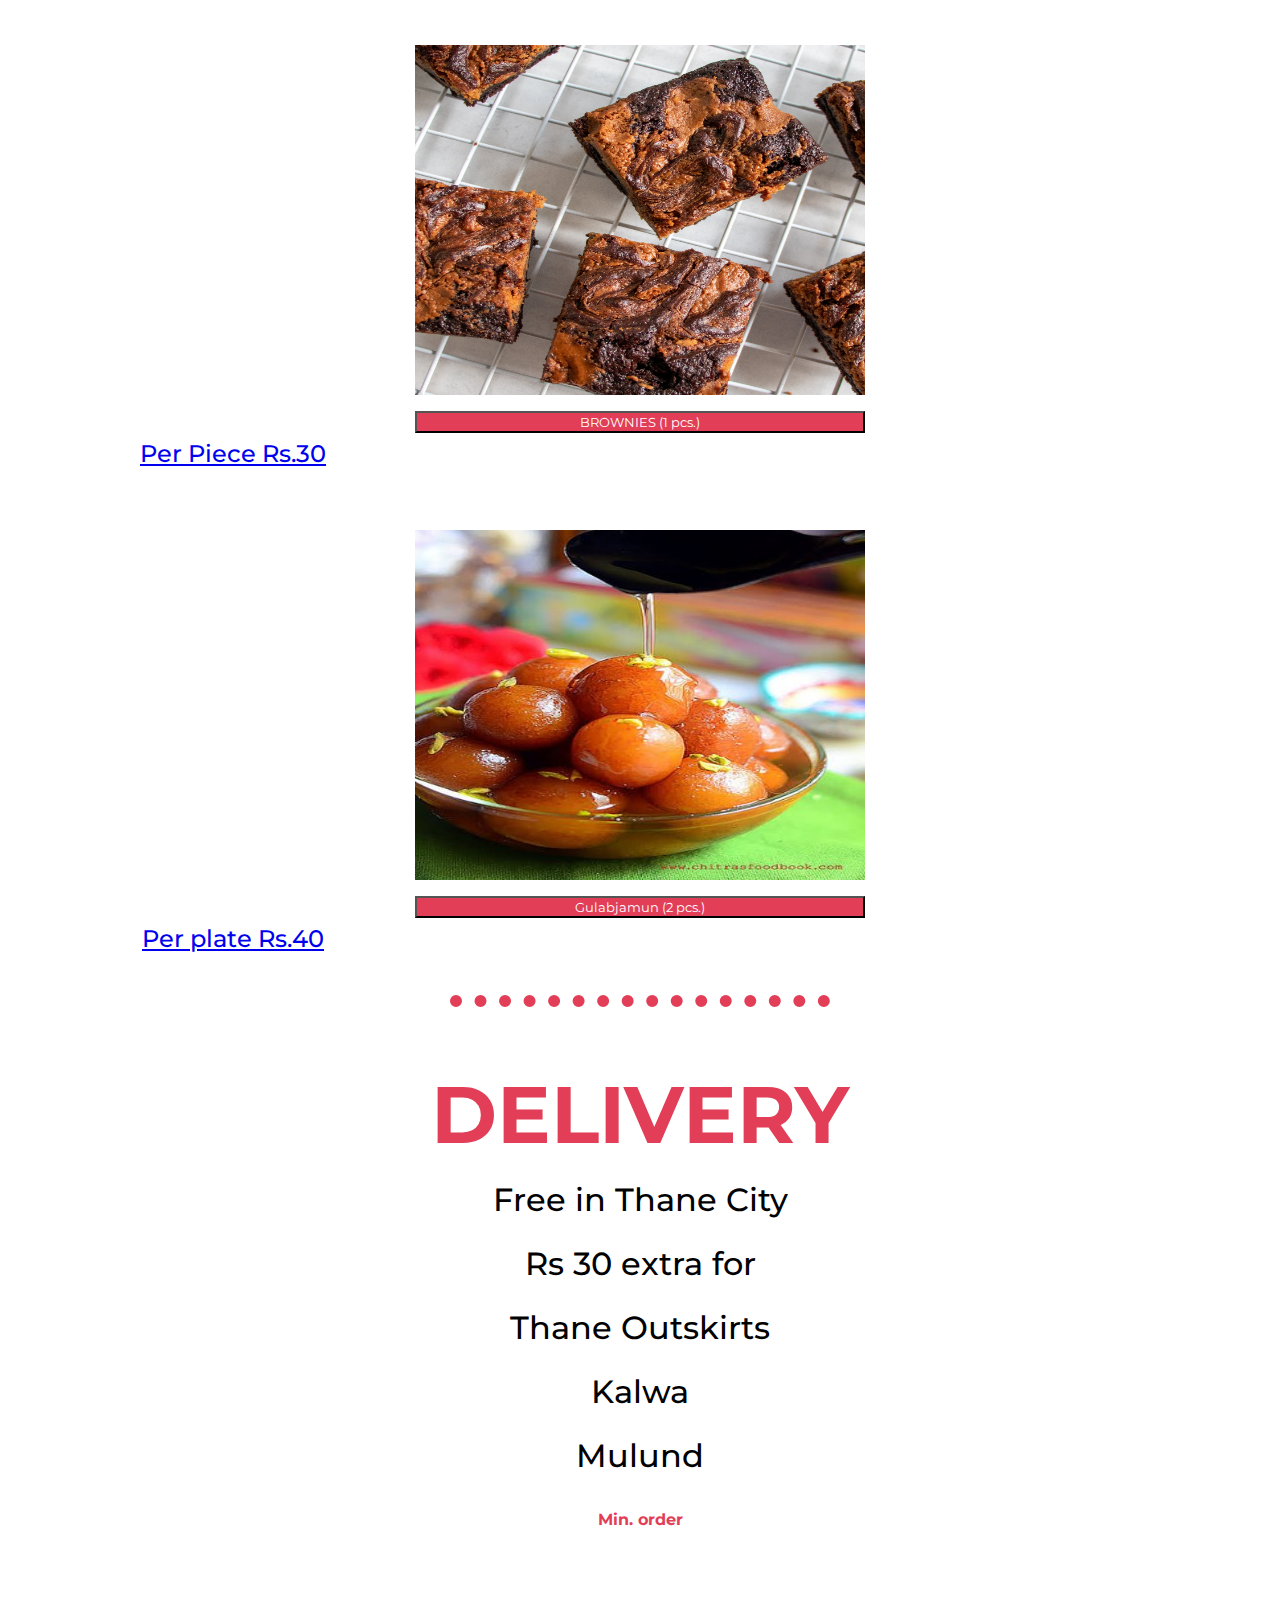
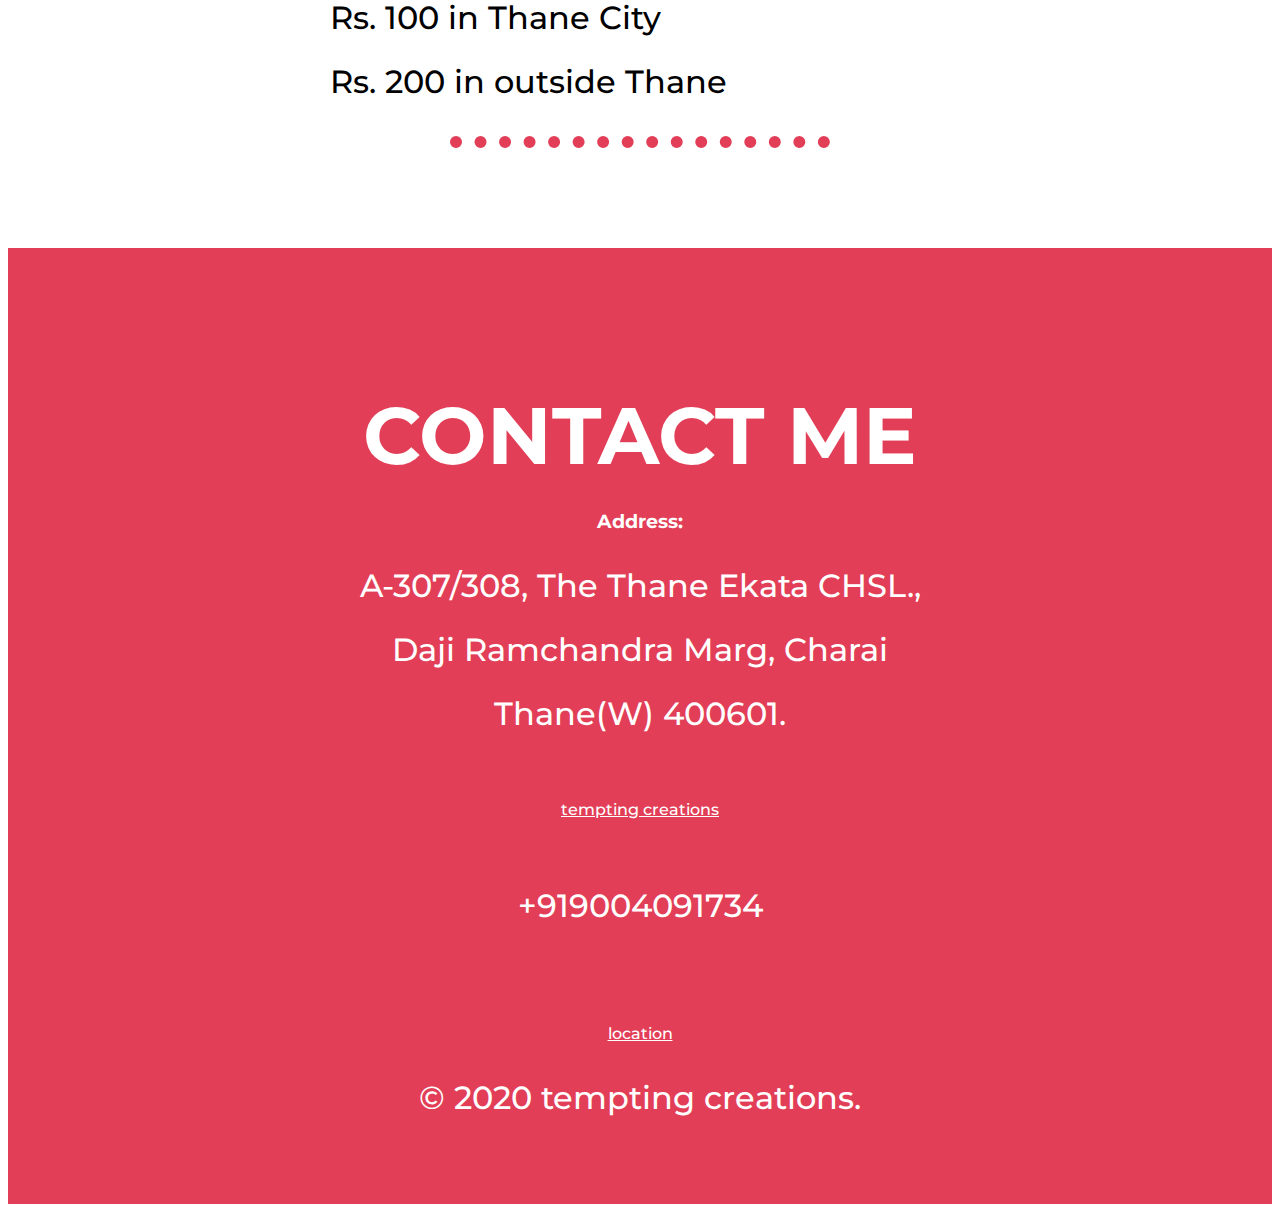
==== commit cc45e028: "Update index.html" ====
--- a/index.html
+++ b/index.html
@@ -147,11 +147,9 @@
       <p>Free in Thane City</p>
       <p>Rs 30 extra for</p>
       <div class="bullets">
-      <ul class="lists">
-        <li>Thane Outskirts</li>
-        <li>Kalwa</li>
-        <li>Mulund</li>
-      </ul>
+        <p>Thane Outskirts</p>
+        <p>Kalwa</p>
+        <p>Mulund</p>
       <h4 class="delivery-heading">Min. order</h4>
       <div class="min-order">
         <p>Rs. 100 in Thane City</p>
--- a/css/styles.css
+++ b/css/styles.css
@@ -81,6 +81,44 @@
   color:  #e23e57;
 }
 
+
+.delivery .container-fluid{
+  position: relative;
+  padding: 3% 15% 0;
+  margin-right: 0;
+  text-align: center;
+}
+
+.delivery-heading{
+  color: #e23e57;
+}
+ul {
+  list-style: none; /* Remove default bullets */
+}
+
+ul li::before {
+  content: "\2022";  /* Add content: \2022 is the CSS Code/unicode for a bullet */
+  color:#e23e57; /* Change the color */
+  font-weight: bold; /* If you want it to be bold */
+   margin-right: 0.8rem;
+}
+.bullets{
+  position: relative;
+  padding: 0 15%;
+}
+
+.lists{
+  font-family: 'Montserrat', sans-serif;
+  font-weight: 500;
+  font-size: 1.2rem;
+  line-height: 2rem;
+  text-align: left;
+}
+
+.min-order{
+  text-align: left;
+  padding: 2% 0 0;
+}
 /* FOOTER */
 footer{
   padding-top: 50px;
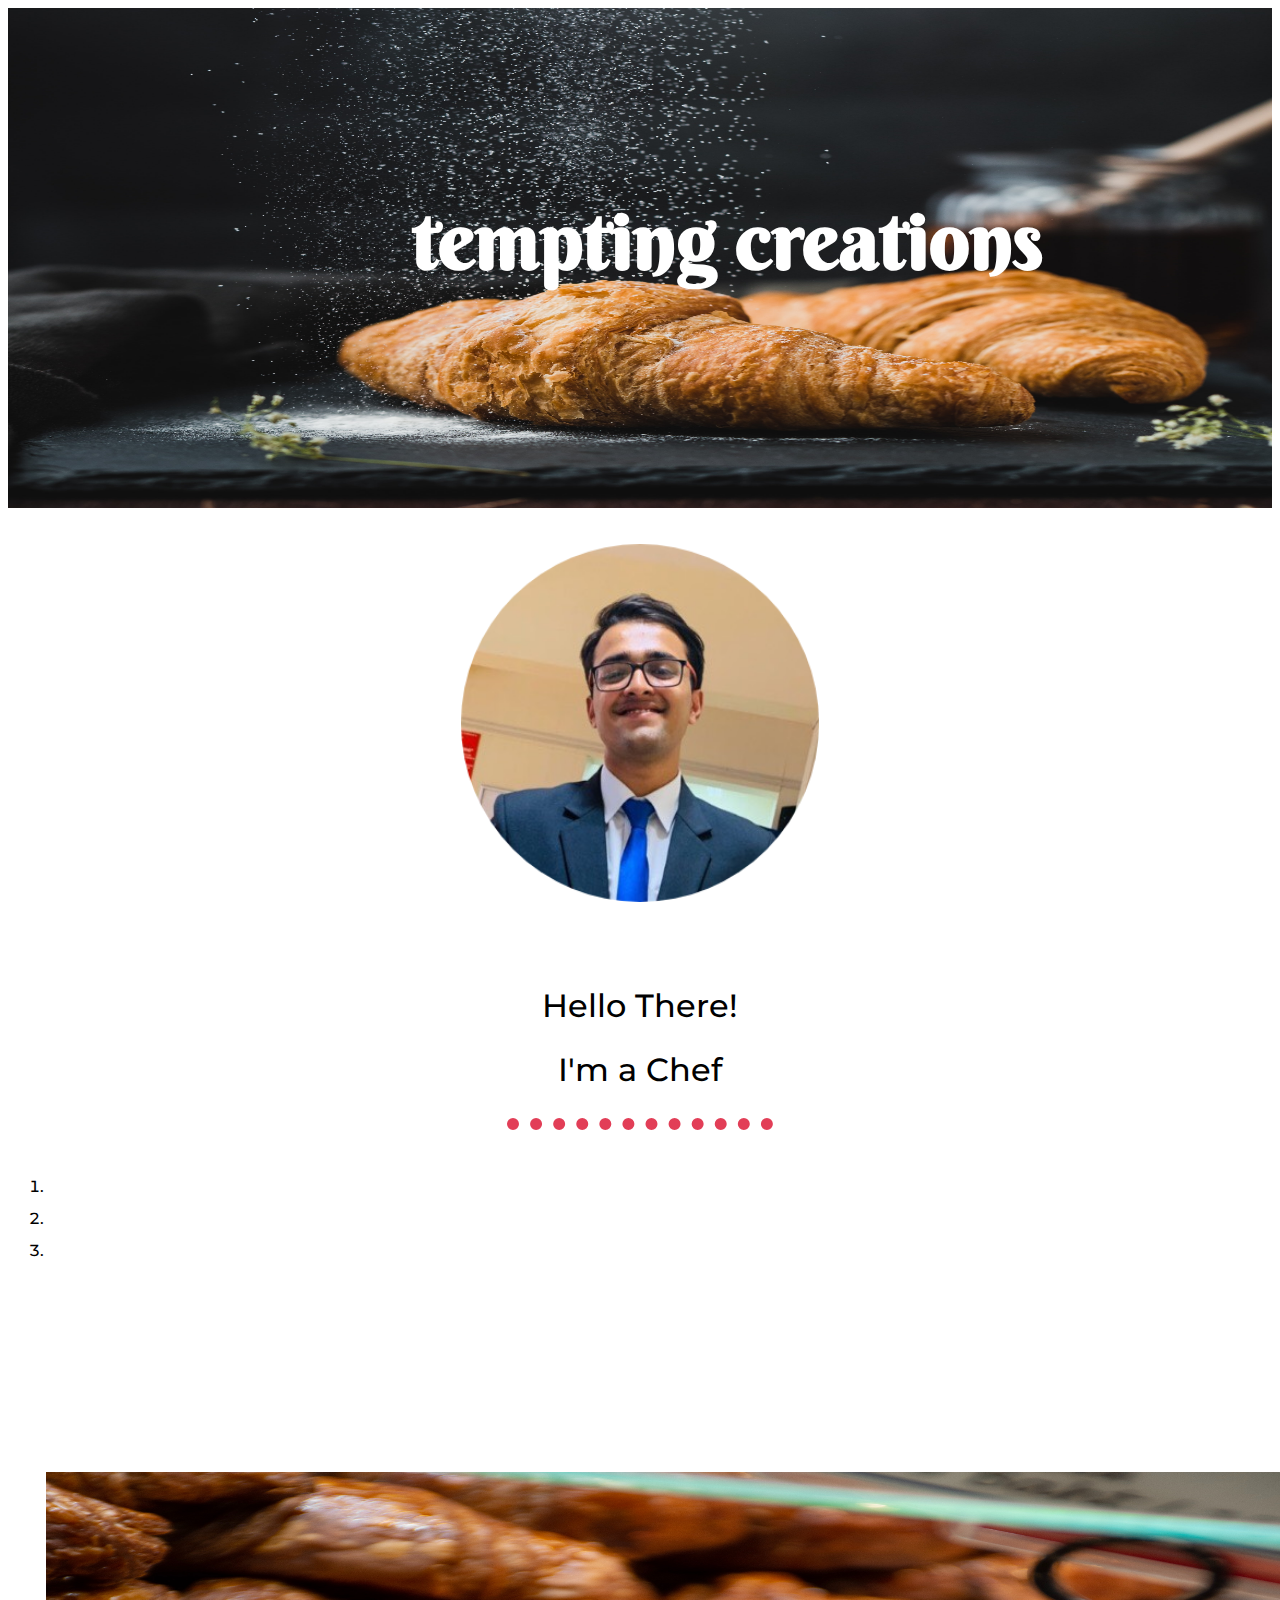
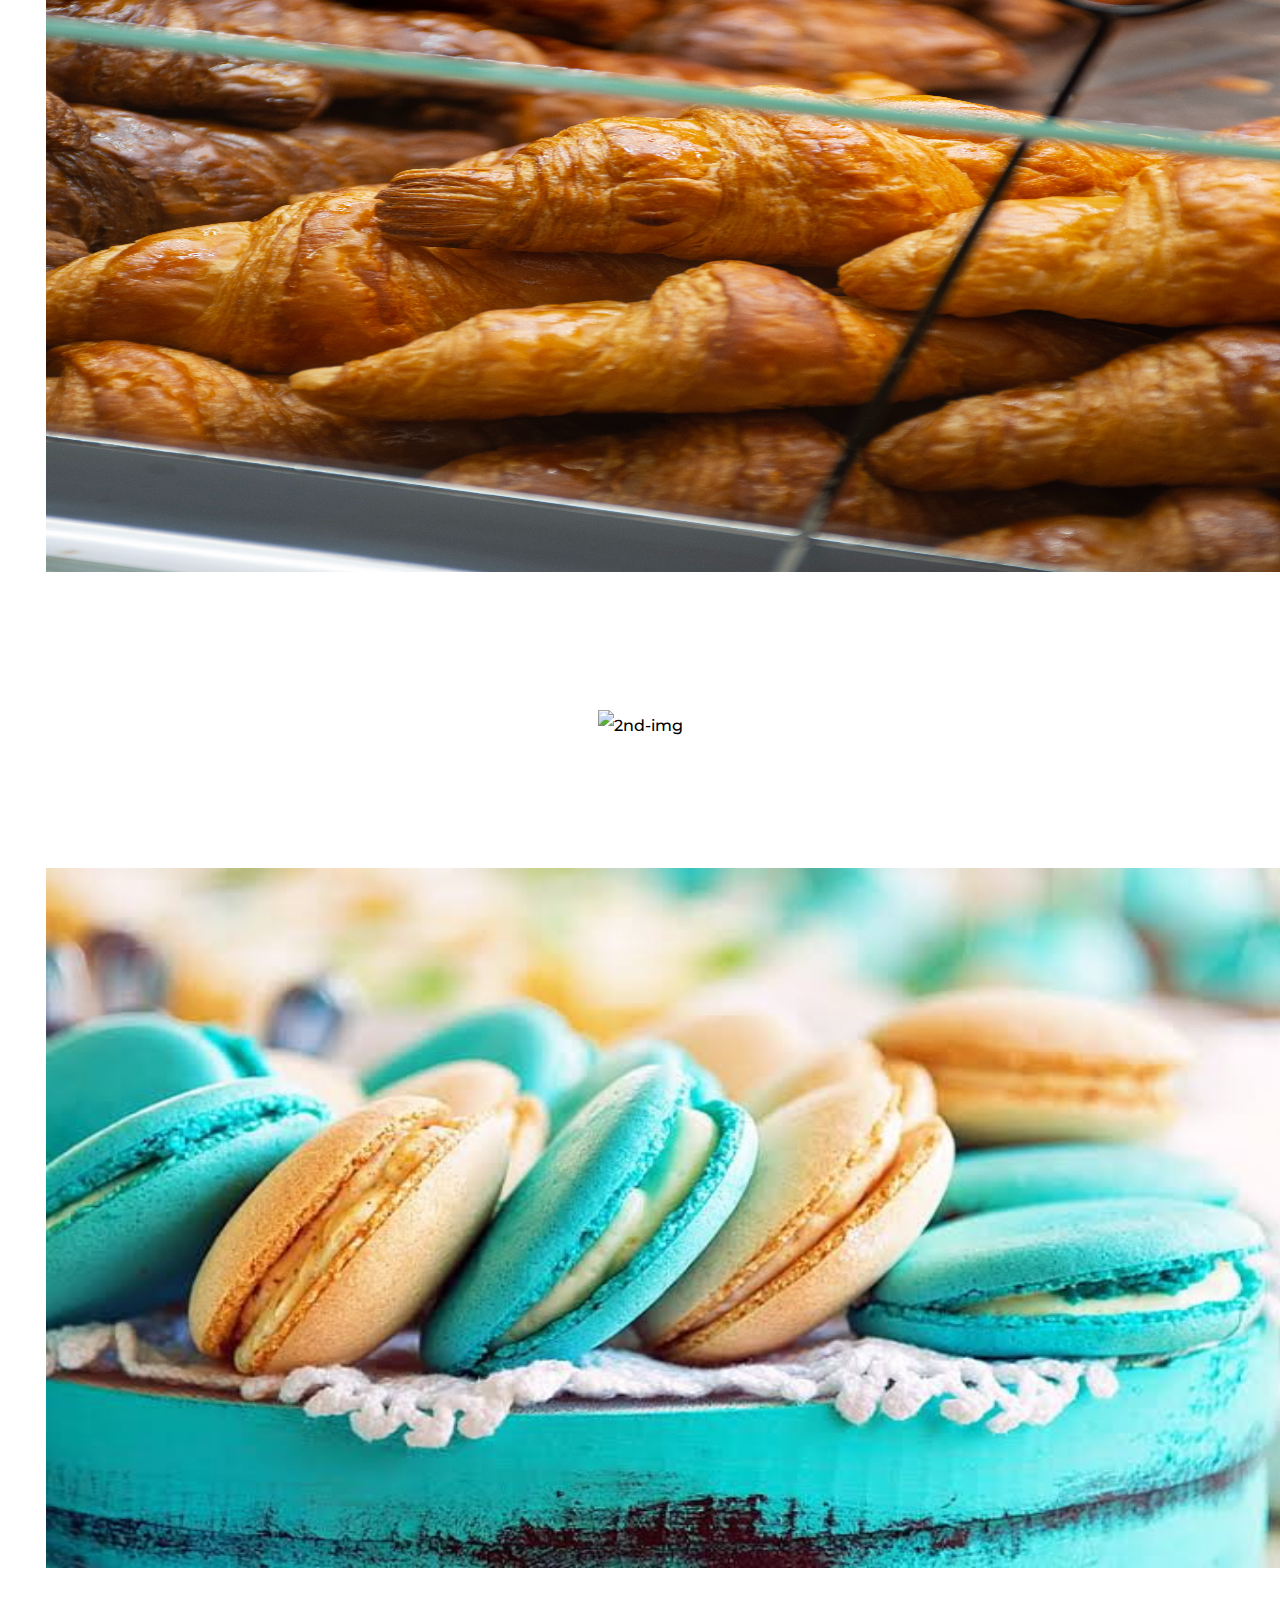
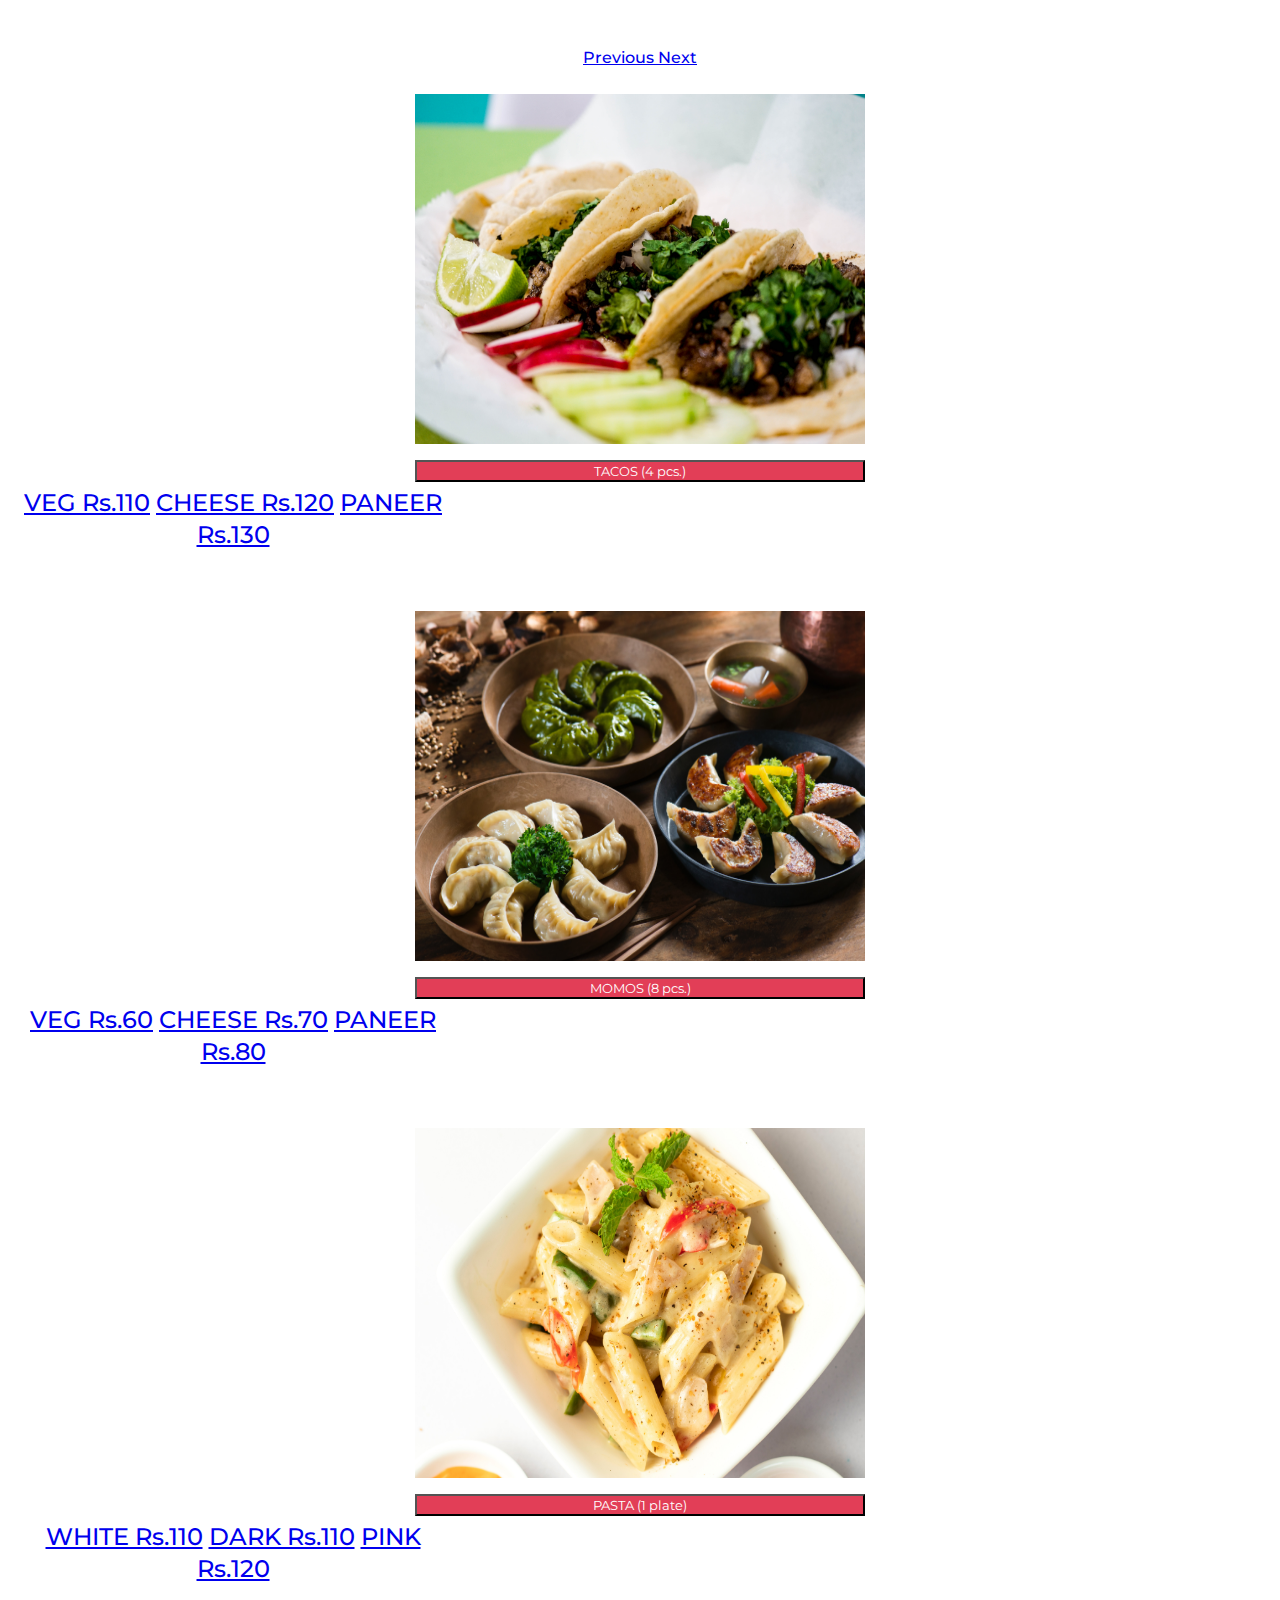
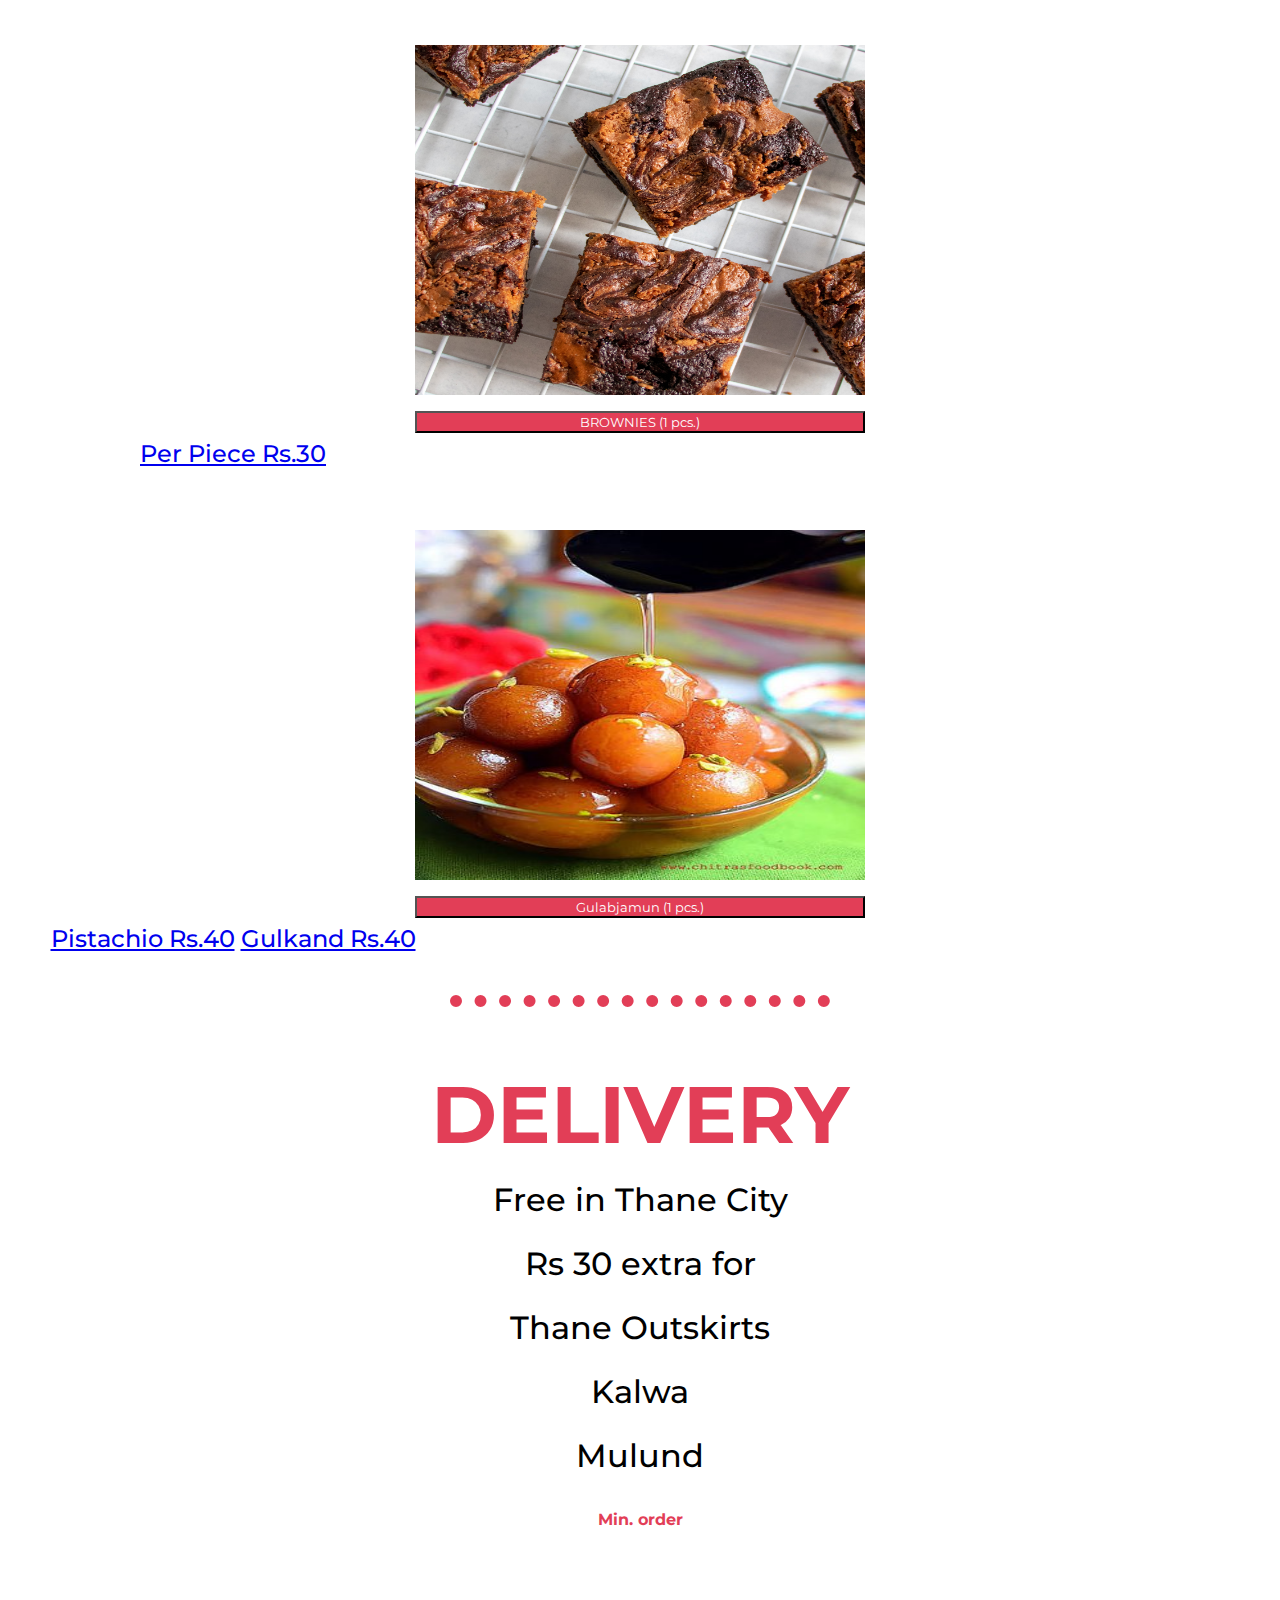
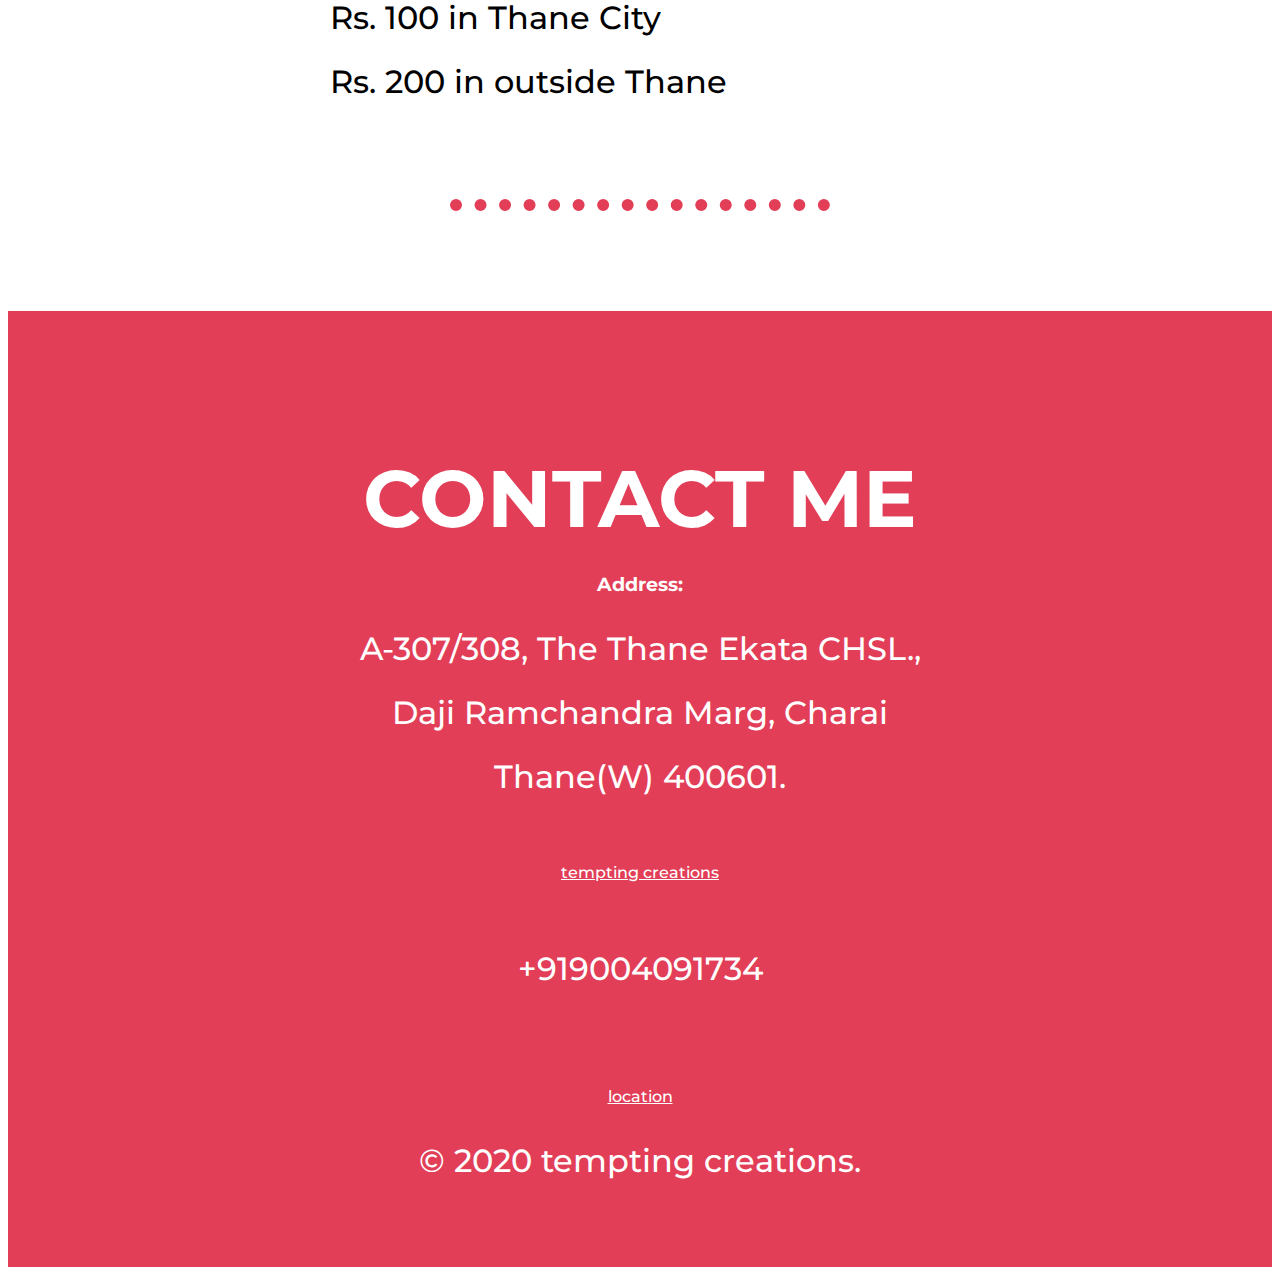
==== commit 8dbb4c00: "Update index.html" ====
--- a/index.html
+++ b/index.html
@@ -98,7 +98,7 @@
         <div class="dropdown">
           <button class="btn btn-lg dropdown-toggle" type="button" id="dropdownMenuButton" data-toggle="dropdown" aria-haspopup="true" aria-expanded="false">MOMOS (8 pcs.)</button>
           <div class="dropdown-menu">
-            <a class="dropdown-item" href="#">VEG    Rs.50</a>
+            <a class="dropdown-item" href="#">VEG    Rs.60</a>
             <a class="dropdown-item" href="#">CHEESE Rs.70</a>
             <a class="dropdown-item" href="#">PANEER Rs.80</a>
           </div>
@@ -130,9 +130,10 @@
       <div class="col-lg-6">
         <img class="delicacy-img" src="images\gulab-jamun.jpg" alt="">
         <div class="dropdown">
-          <button class="btn btn-lg dropdown-toggle" type="button" id="dropdownMenuButton" data-toggle="dropdown" aria-haspopup="true" aria-expanded="false">Gulabjamun (2 pcs.)</button>
+          <button class="btn btn-lg dropdown-toggle" type="button" id="dropdownMenuButton" data-toggle="dropdown" aria-haspopup="true" aria-expanded="false">Gulabjamun (1 pcs.)</button>
           <div class="dropdown-menu">
-            <a class="dropdown-item" href="#">Per plate Rs.40</a>
+            <a class="dropdown-item" href="#">Pistachio Rs.40</a>
+            <a class="dropdown-item" href="#">Gulkand Rs.40</a>
           </div>
         </div>
       </div>
@@ -147,9 +148,11 @@
       <p>Free in Thane City</p>
       <p>Rs 30 extra for</p>
       <div class="bullets">
+
         <p>Thane Outskirts</p>
         <p>Kalwa</p>
         <p>Mulund</p>
+
       <h4 class="delivery-heading">Min. order</h4>
       <div class="min-order">
         <p>Rs. 100 in Thane City</p>
--- a/css/styles.css
+++ b/css/styles.css
@@ -117,7 +117,7 @@
 
 .min-order{
   text-align: left;
-  padding: 2% 0 0;
+  padding: 2% 0 5% 0;
 }
 /* FOOTER */
 footer{
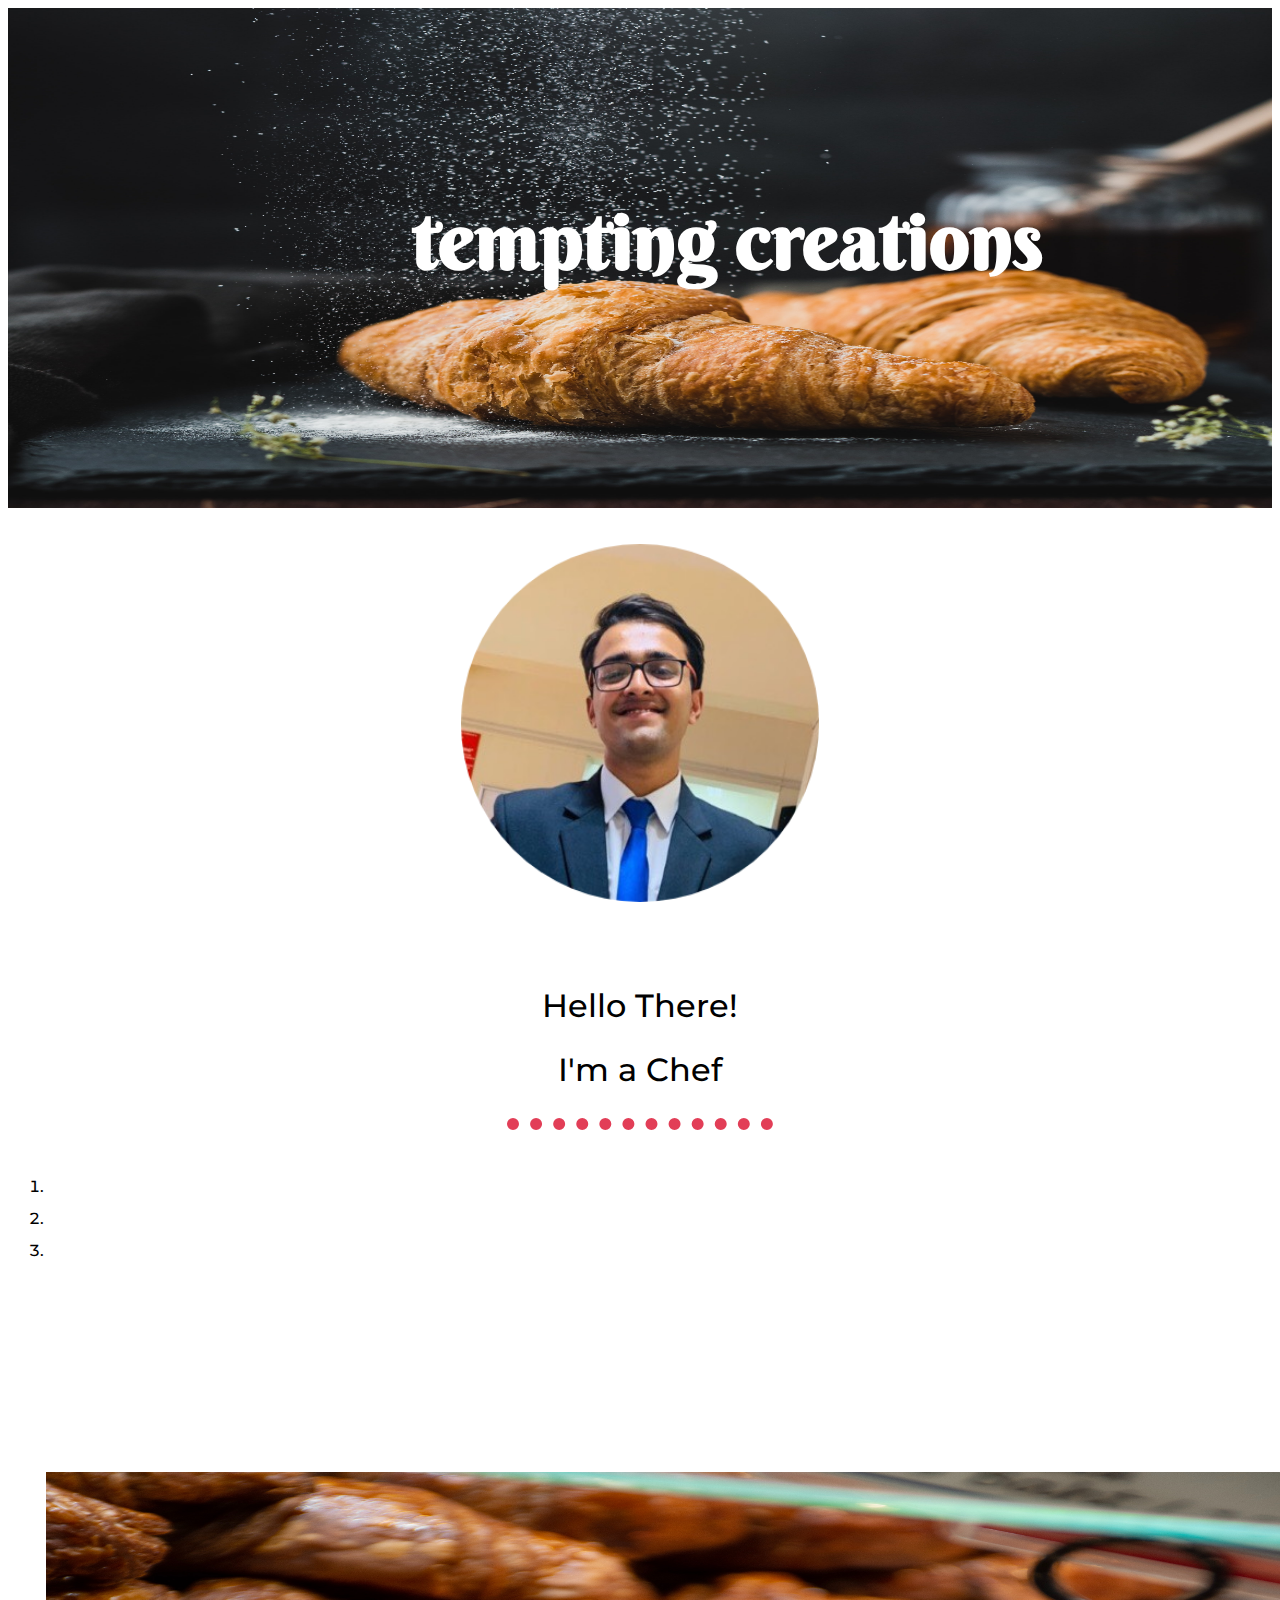
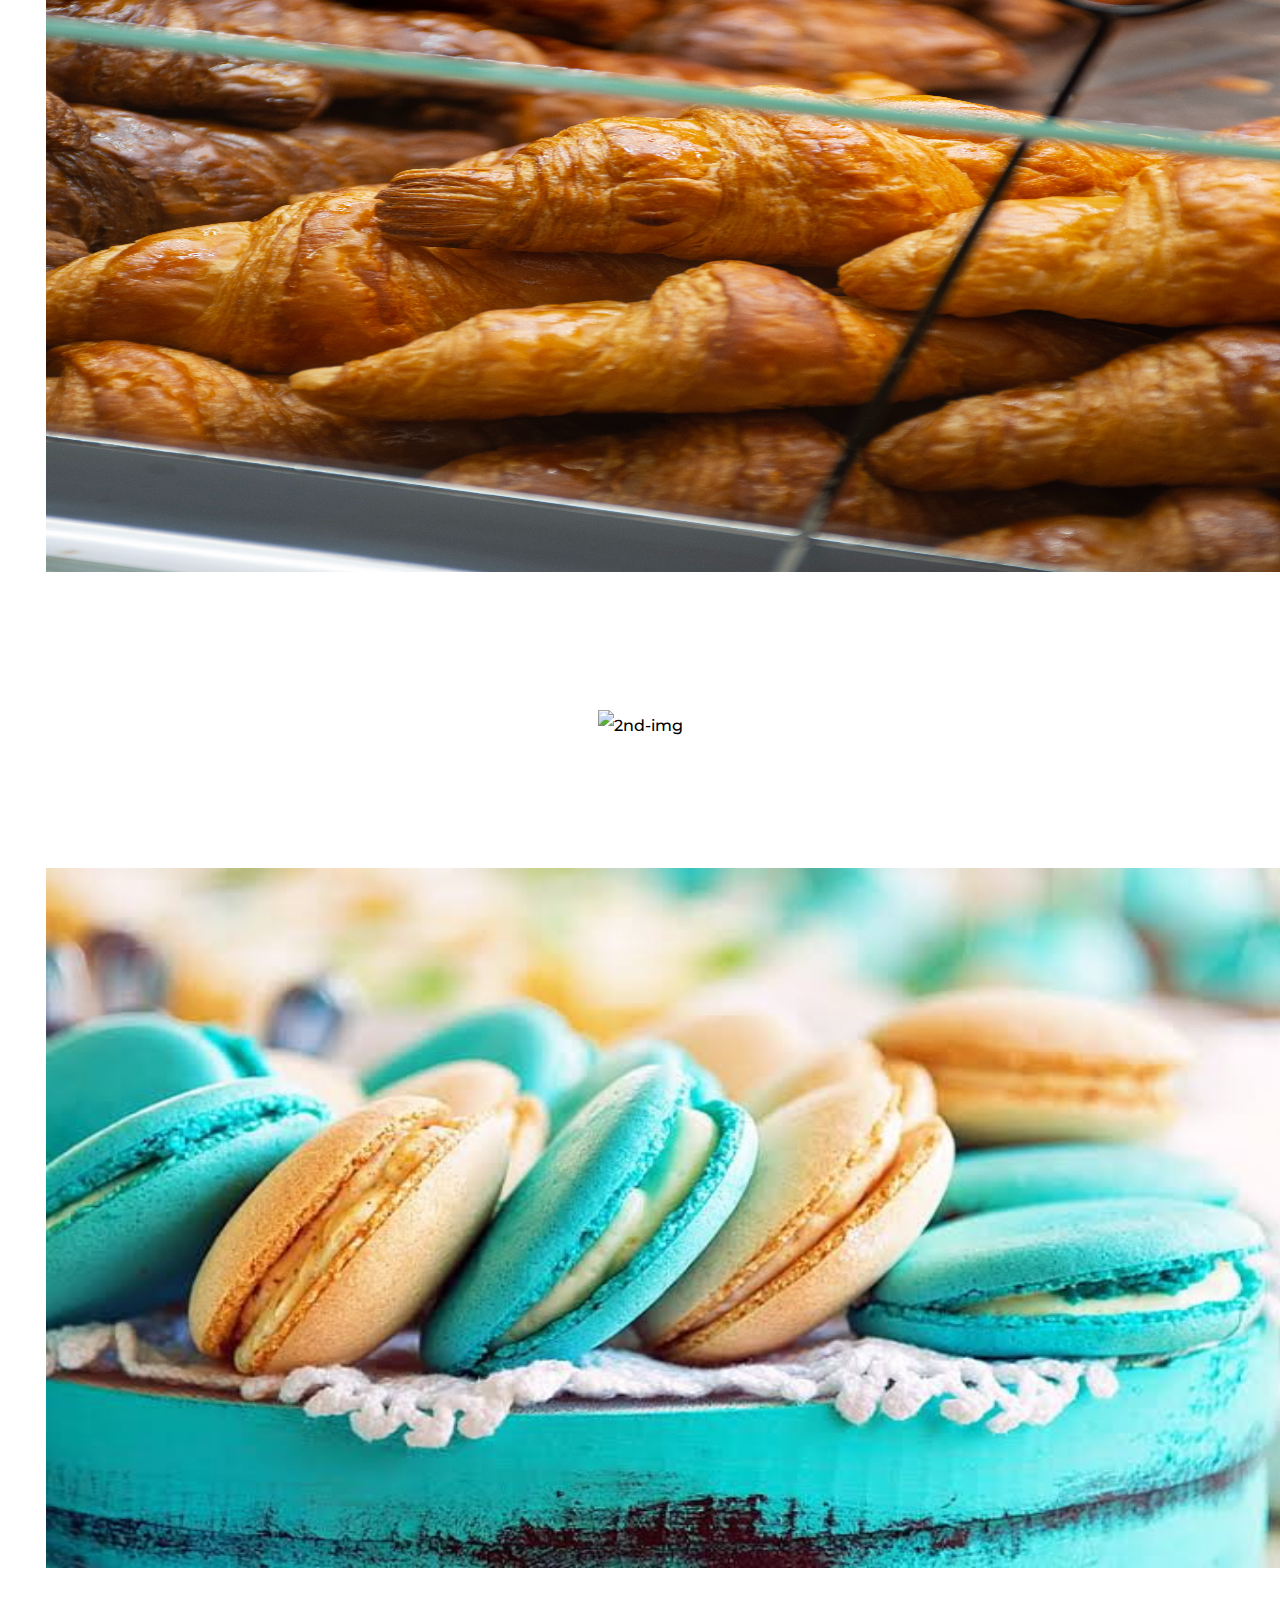
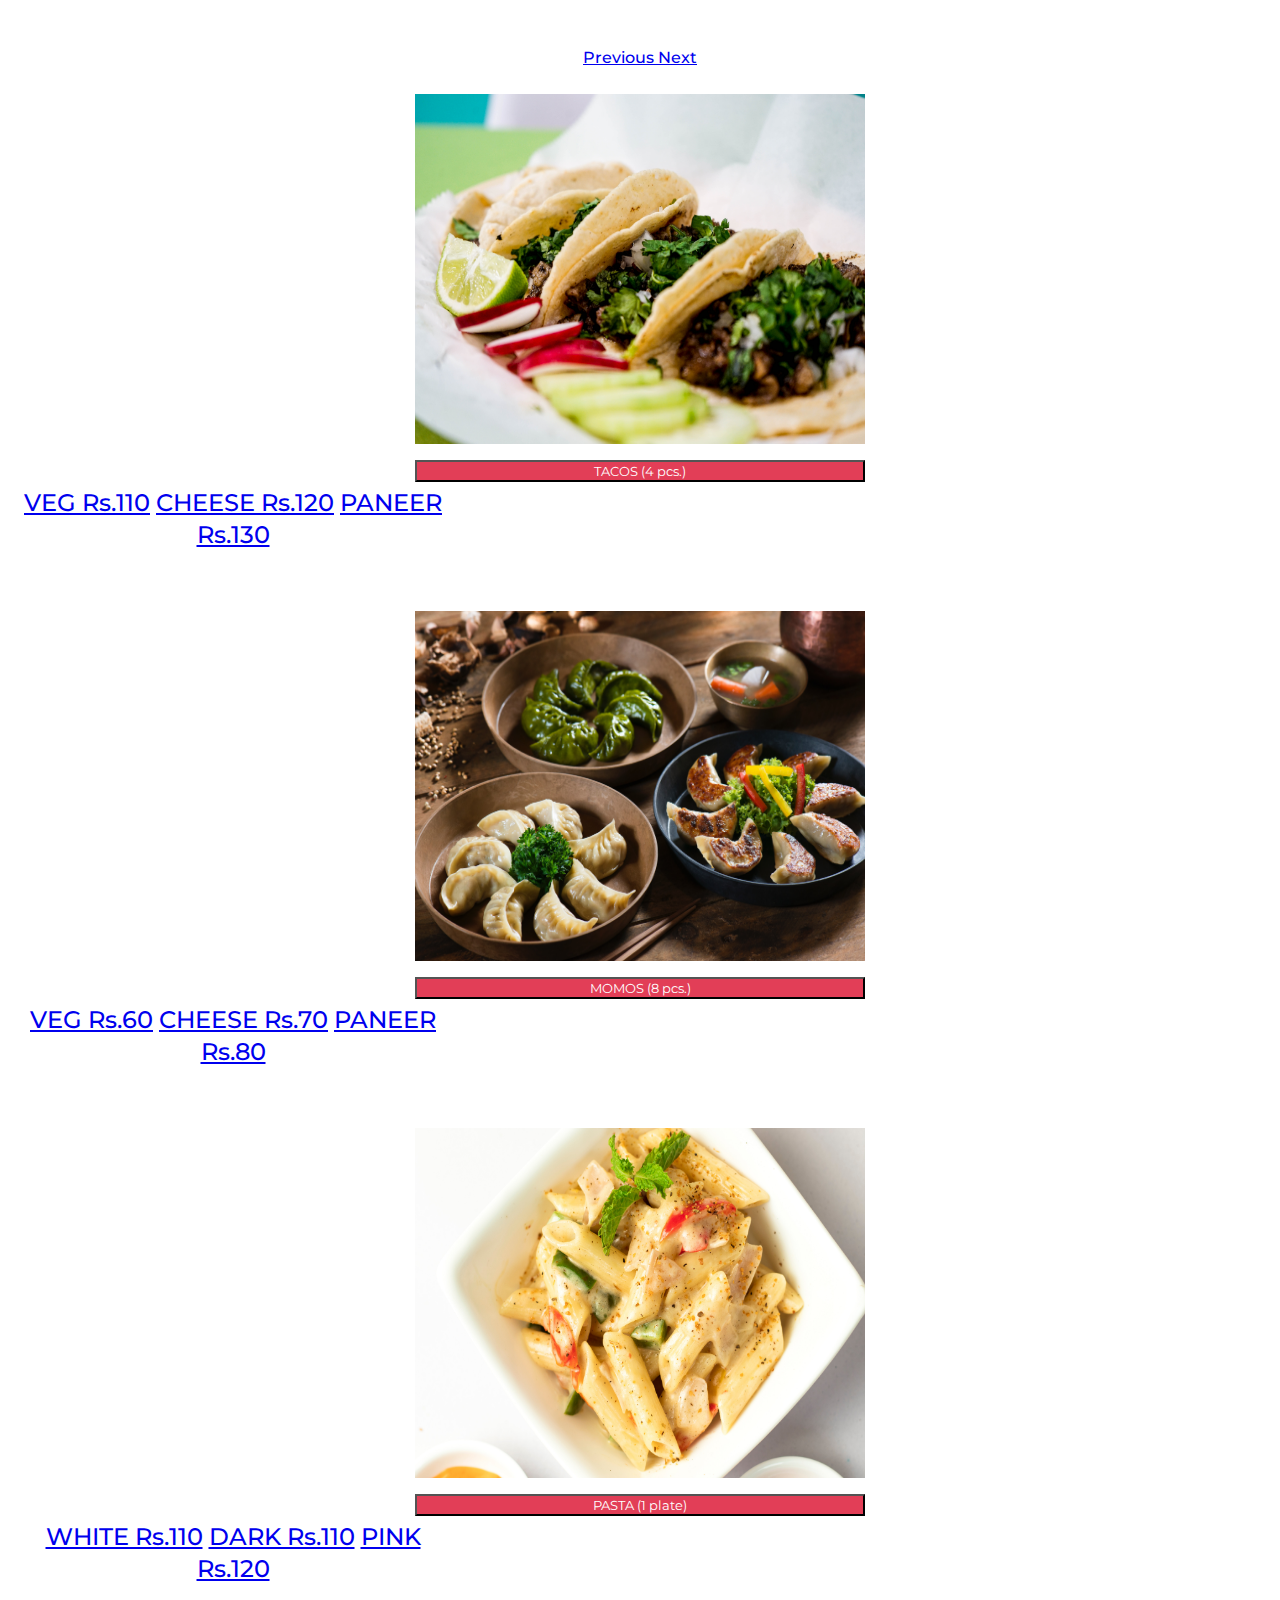
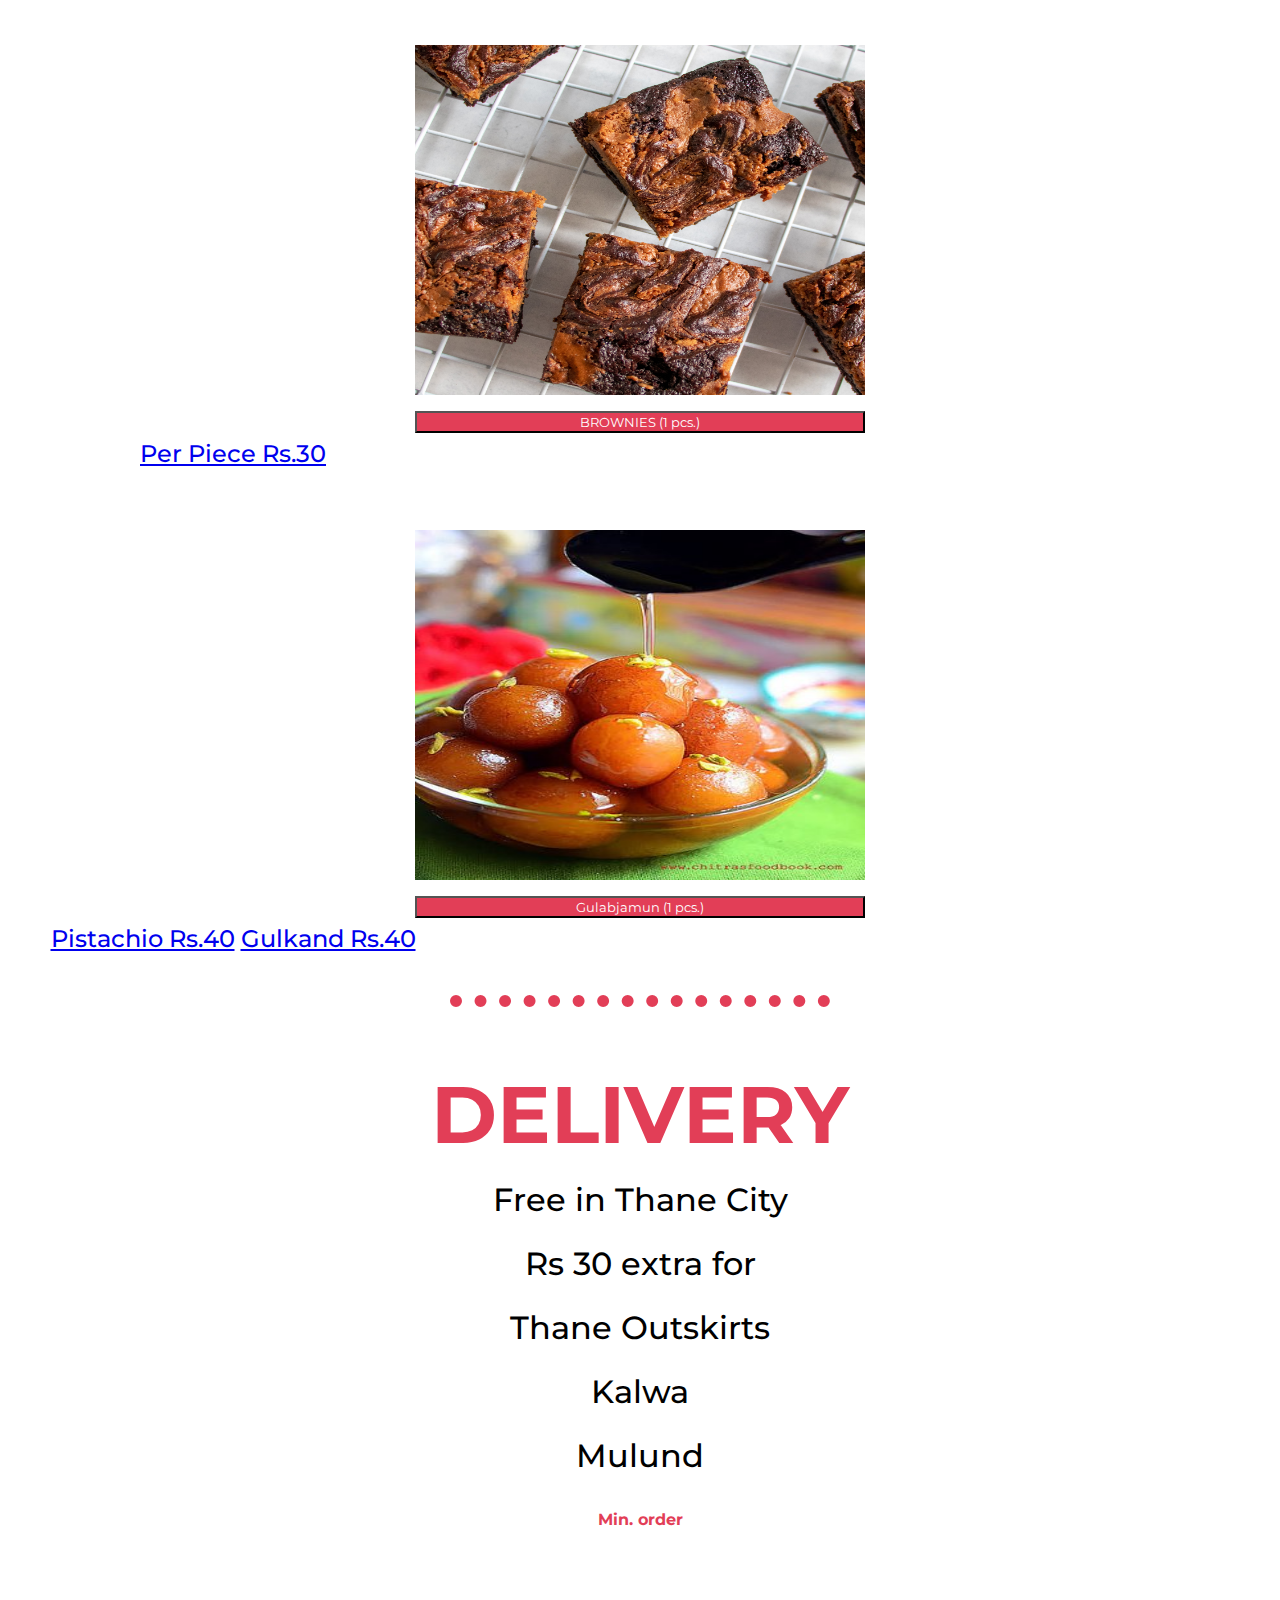
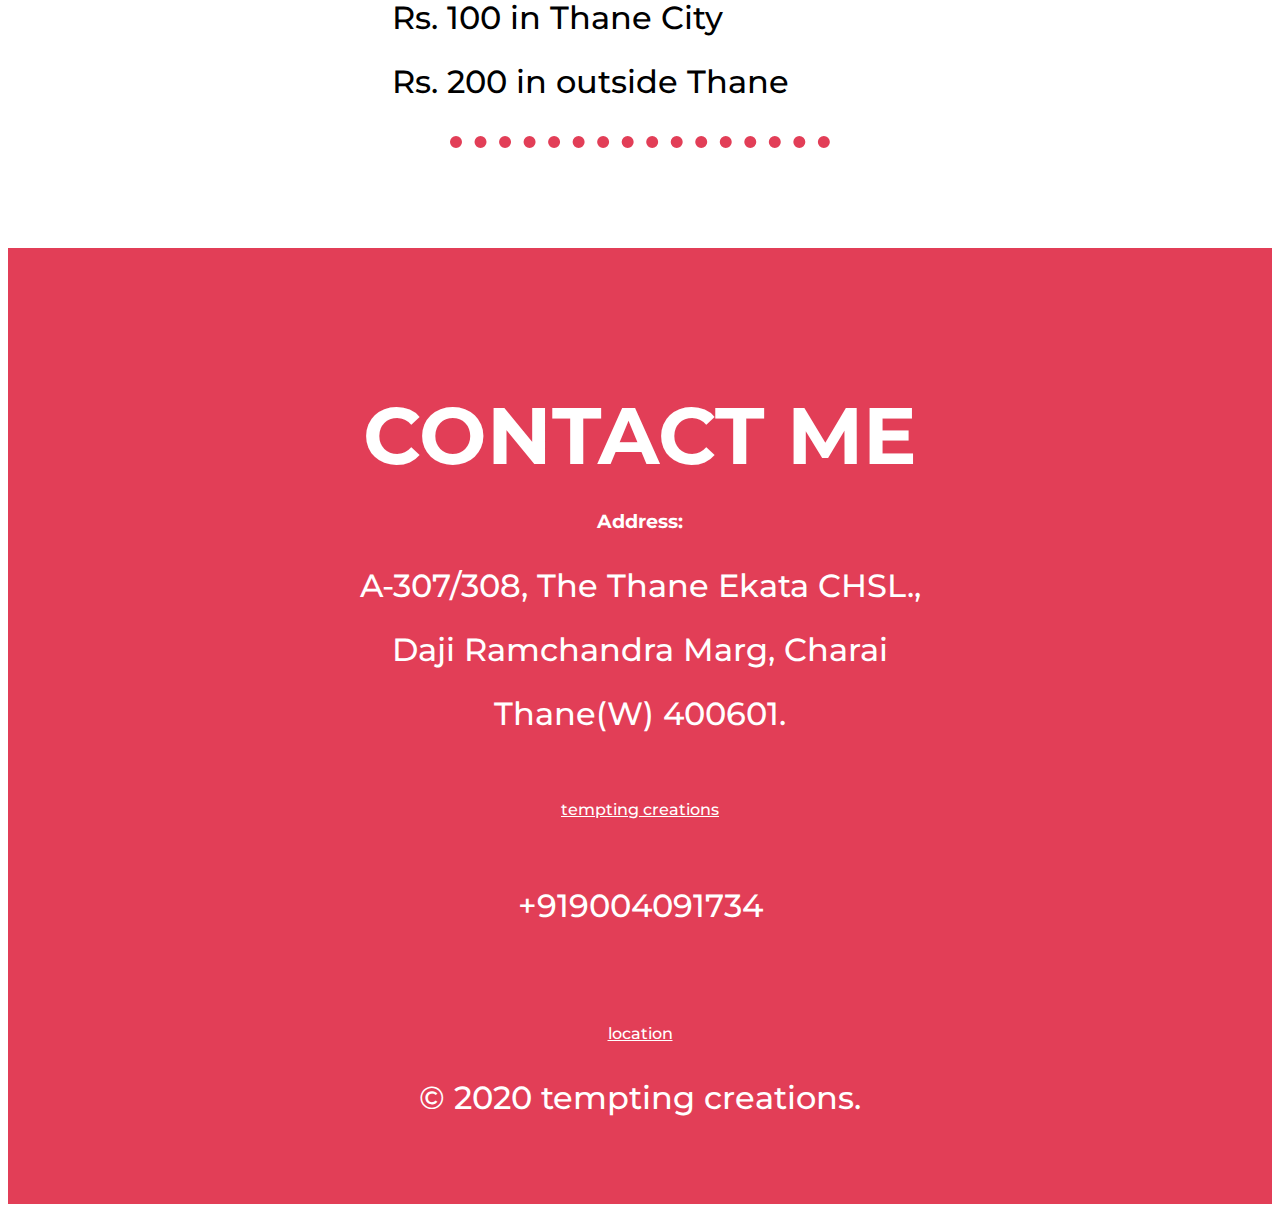
==== commit 813a6e5e: "Update index.html" ====
--- a/index.html
+++ b/index.html
@@ -155,8 +155,8 @@
 
       <h4 class="delivery-heading">Min. order</h4>
       <div class="min-order">
-        <p>Rs. 100 in Thane City</p>
-        <p>Rs. 200 in outside Thane</p>
+        <p class="order-para">Rs. 100 in Thane City</p>
+        <p class="order-para">Rs. 200 in outside Thane</p>
       </div>
       </div>
     </div>
--- a/css/styles.css
+++ b/css/styles.css
@@ -107,17 +107,11 @@
   padding: 0 15%;
 }
 
-.lists{
-  font-family: 'Montserrat', sans-serif;
-  font-weight: 500;
-  font-size: 1.2rem;
-  line-height: 2rem;
-  text-align: left;
-}
 
 .min-order{
   text-align: left;
-  padding: 2% 0 5% 0;
+  padding-top: 2%;
+  padding-left: 10%;
 }
 /* FOOTER */
 footer{
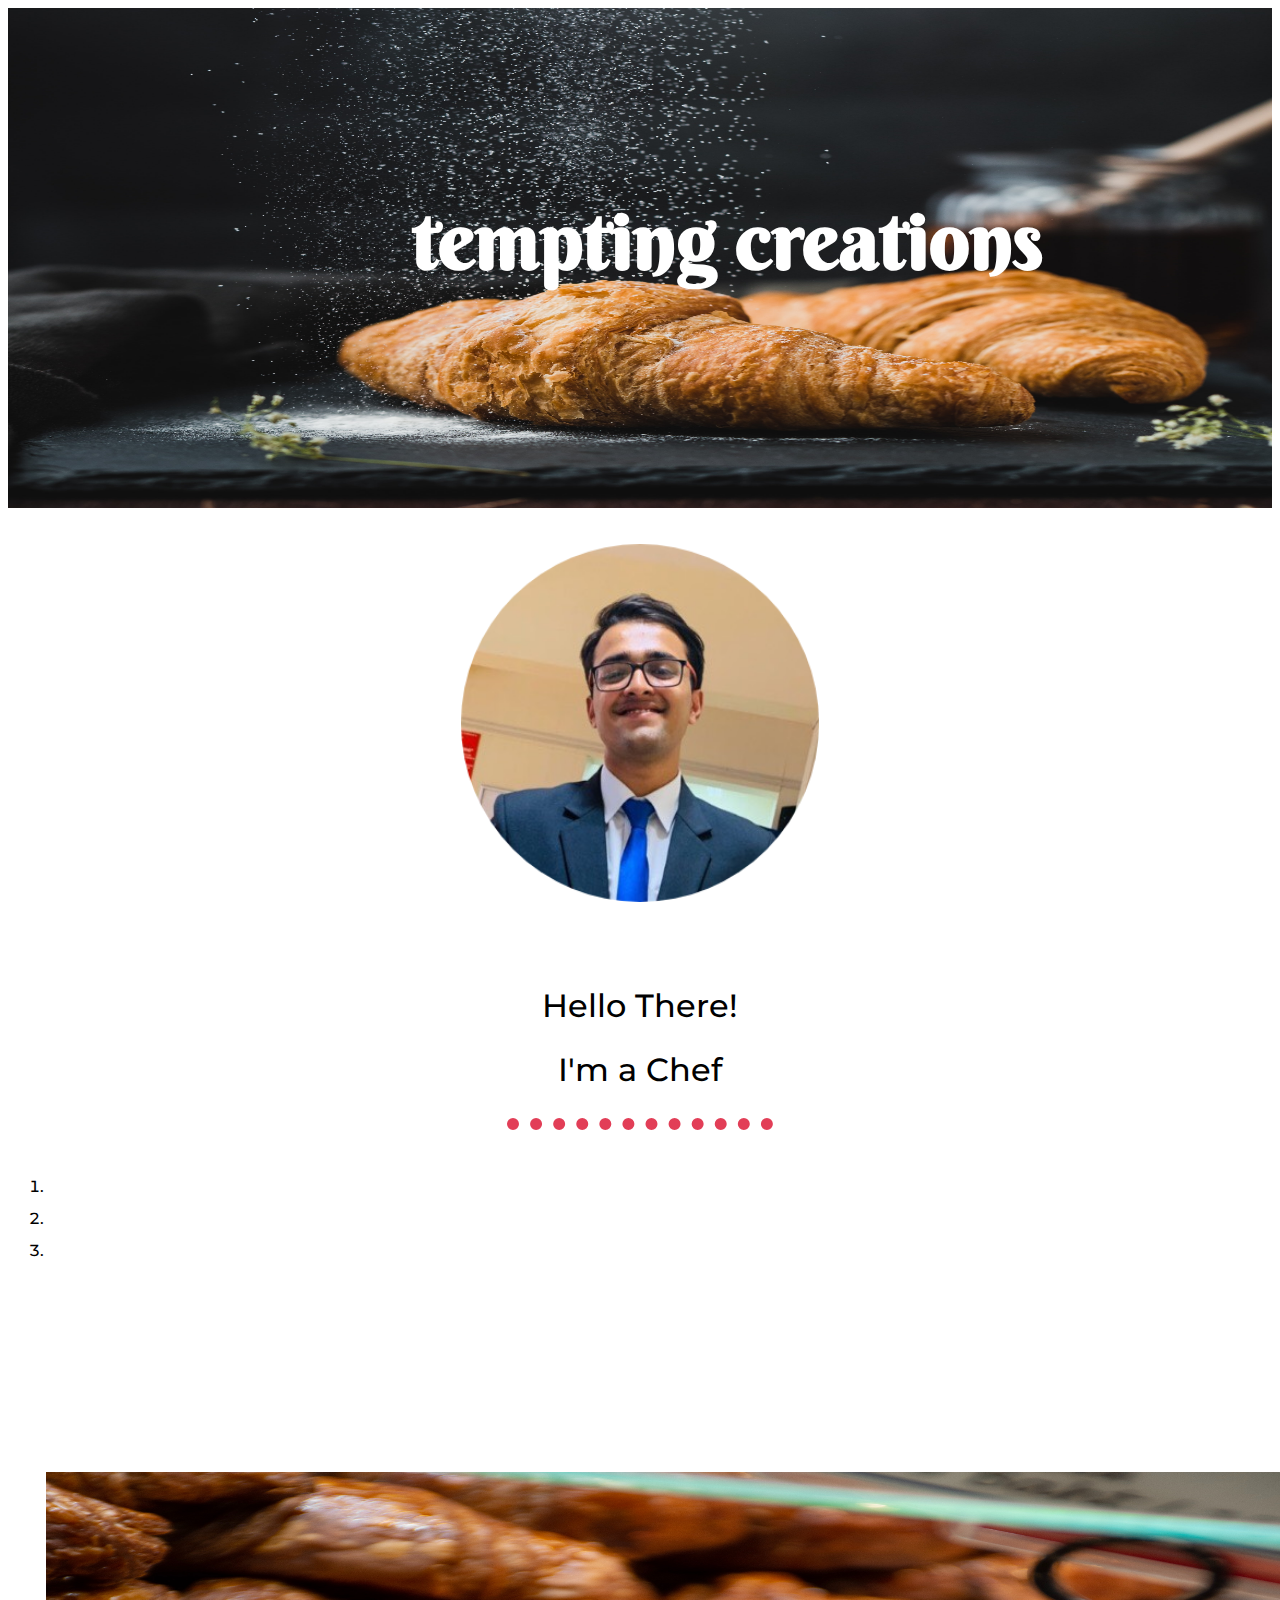
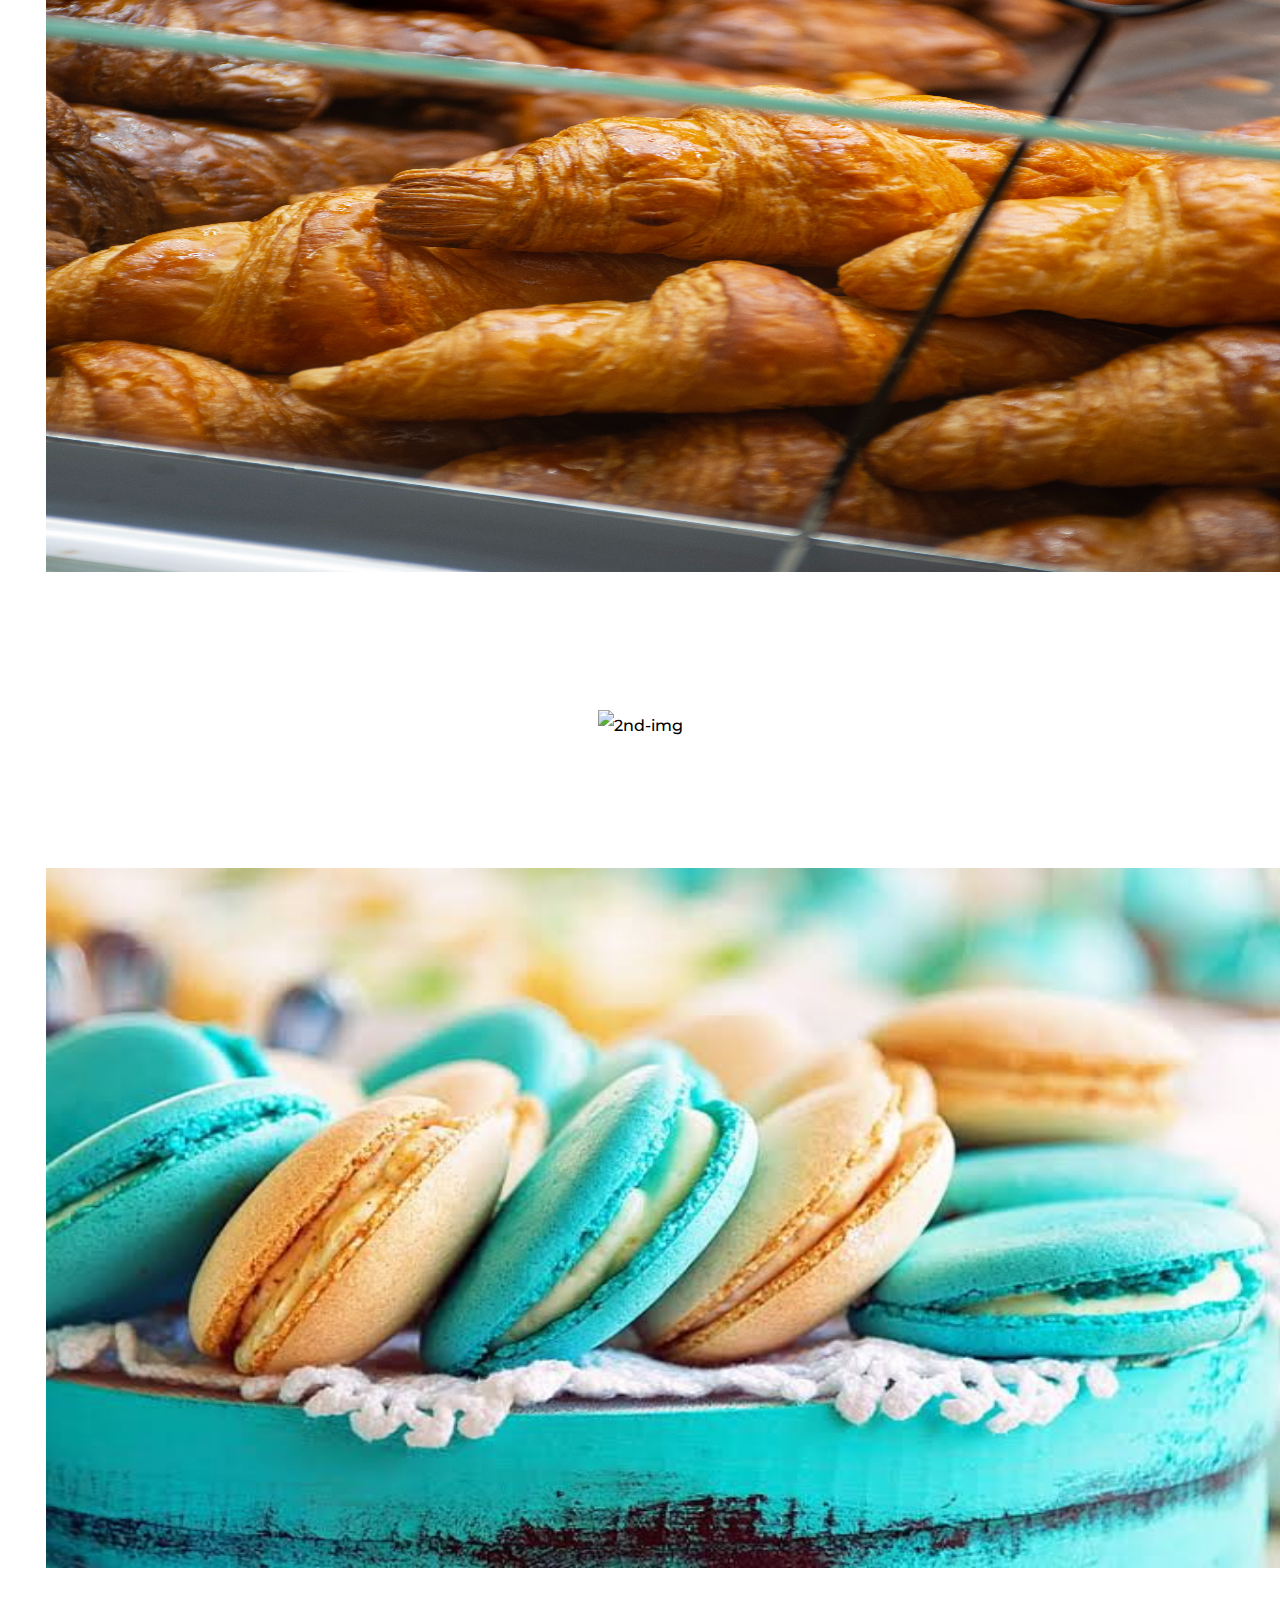
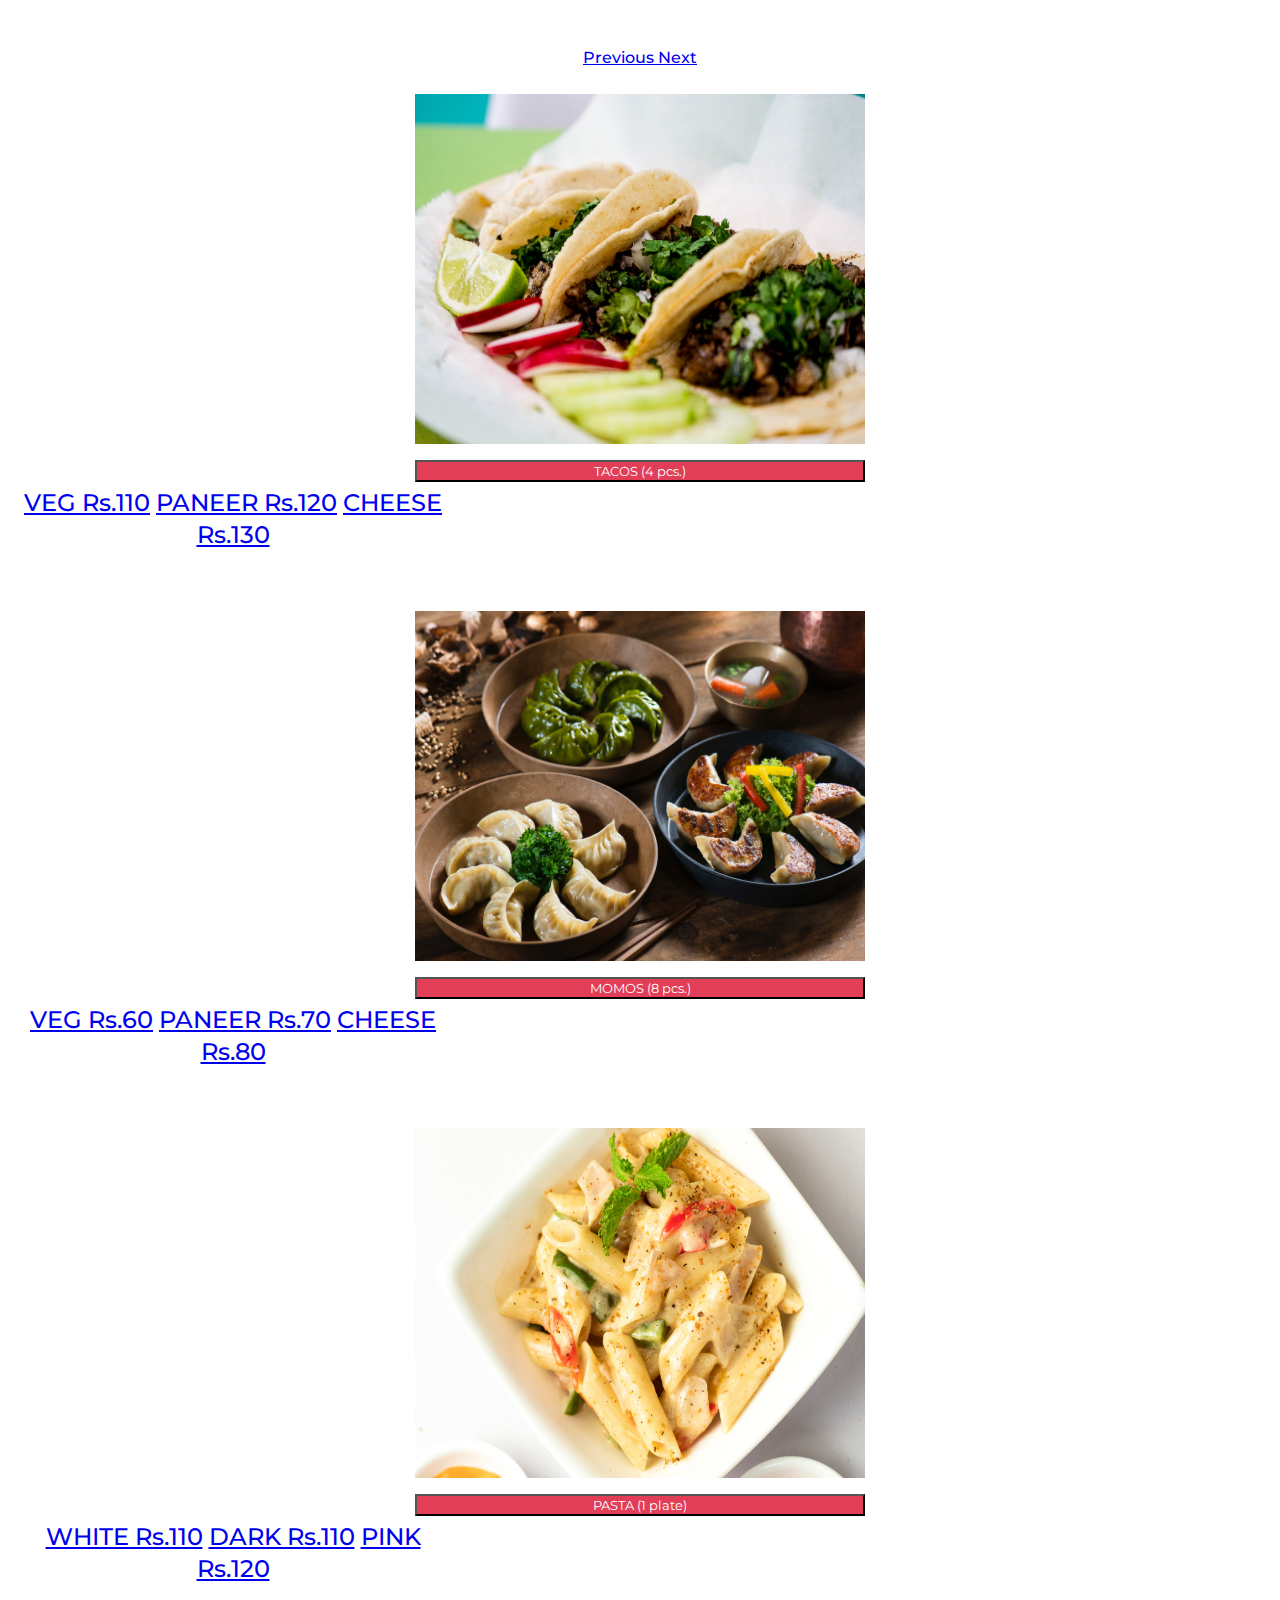
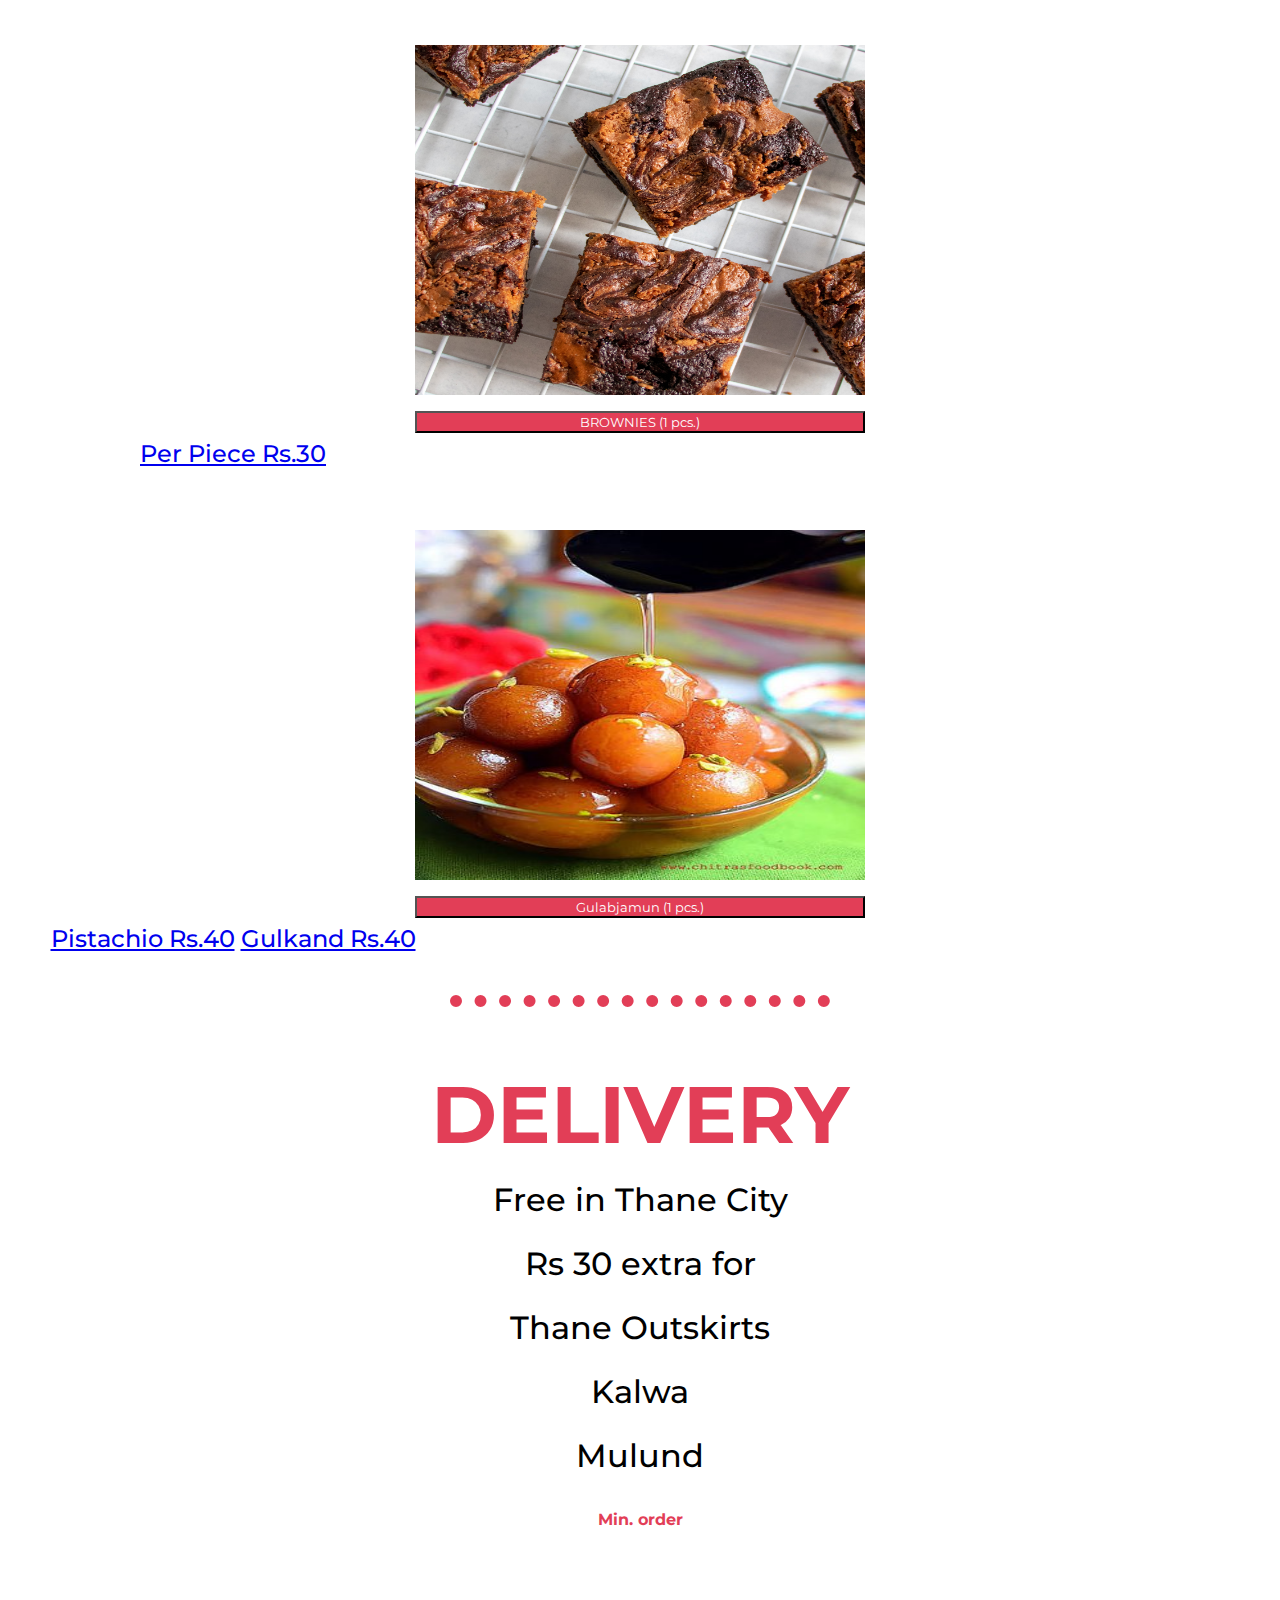
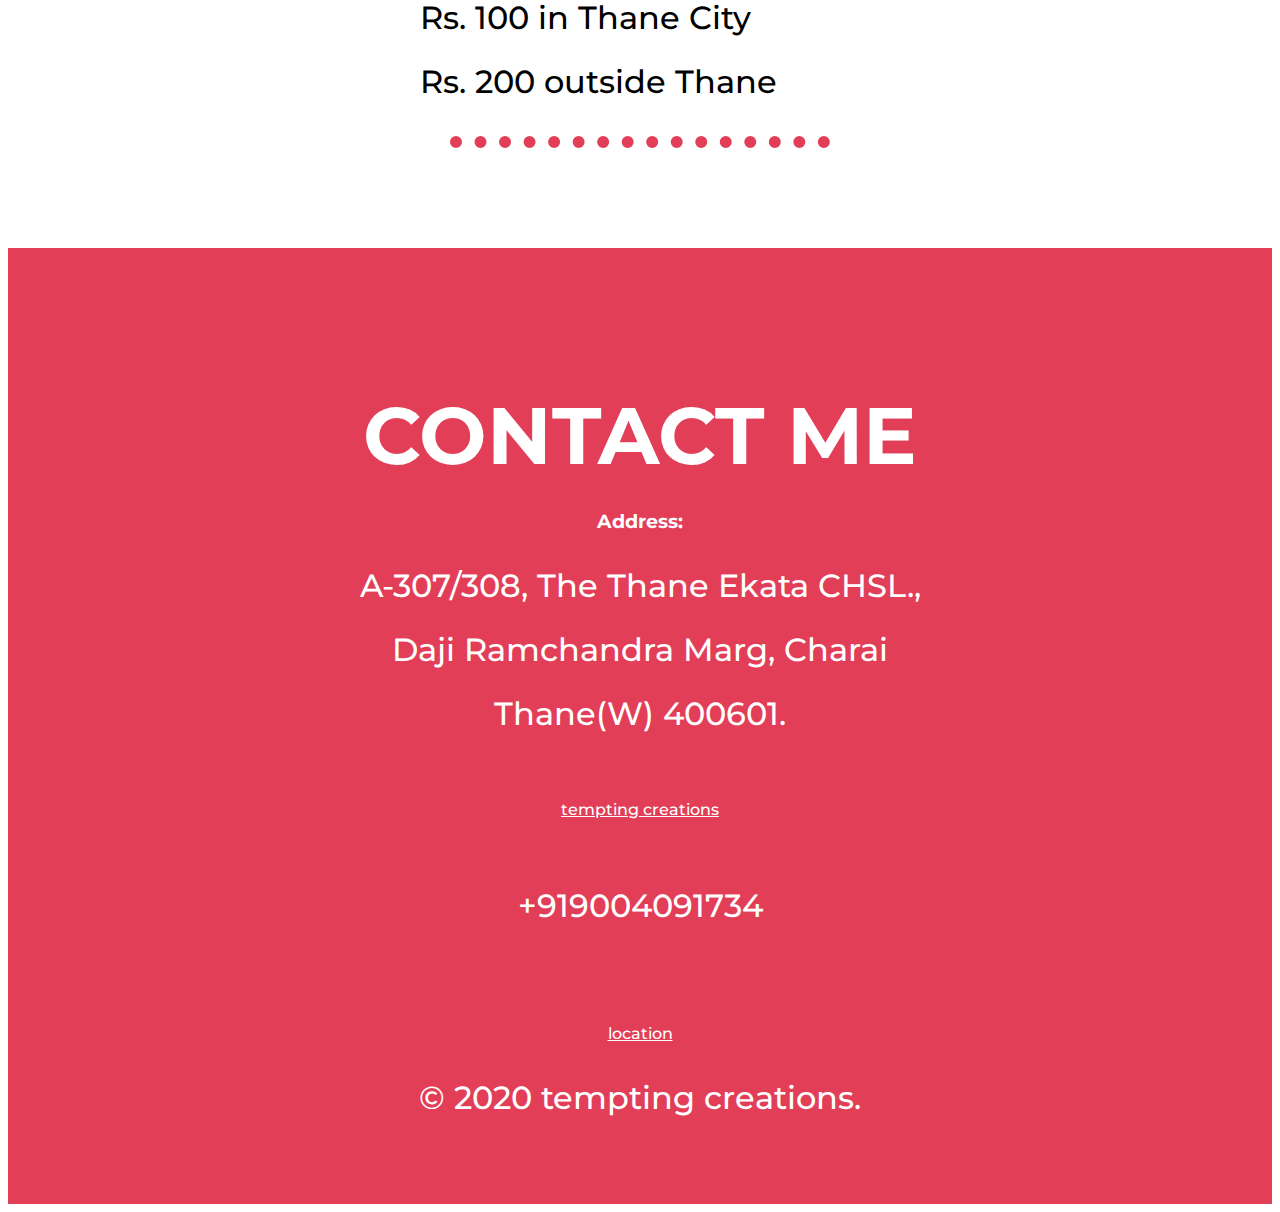
==== commit d870a6a5: "Update index.html" ====
--- a/index.html
+++ b/index.html
@@ -88,8 +88,8 @@
           <button class="btn btn-lg dropdown-toggle" type="button" id="dropdownMenuButton" data-toggle="dropdown" aria-haspopup="true" aria-expanded="false">TACOS (4 pcs.)</button>
           <div class="dropdown-menu">
             <a class="dropdown-item" href="#">VEG Rs.110</a>
-            <a class="dropdown-item" href="#">CHEESE Rs.120</a>
-            <a class="dropdown-item" href="#">PANEER Rs.130</a>
+            <a class="dropdown-item" href="#">PANEER Rs.120</a>
+            <a class="dropdown-item" href="#">CHEESE Rs.130</a>
           </div>
         </div>
       </div>
@@ -99,8 +99,8 @@
           <button class="btn btn-lg dropdown-toggle" type="button" id="dropdownMenuButton" data-toggle="dropdown" aria-haspopup="true" aria-expanded="false">MOMOS (8 pcs.)</button>
           <div class="dropdown-menu">
             <a class="dropdown-item" href="#">VEG    Rs.60</a>
-            <a class="dropdown-item" href="#">CHEESE Rs.70</a>
-            <a class="dropdown-item" href="#">PANEER Rs.80</a>
+            <a class="dropdown-item" href="#">PANEER Rs.70</a>
+            <a class="dropdown-item" href="#">CHEESE Rs.80</a>
           </div>
         </div>
       </div>
@@ -156,7 +156,7 @@
       <h4 class="delivery-heading">Min. order</h4>
       <div class="min-order">
         <p class="order-para">Rs. 100 in Thane City</p>
-        <p class="order-para">Rs. 200 in outside Thane</p>
+        <p class="order-para">Rs. 200 outside Thane</p>
       </div>
       </div>
     </div>
--- a/css/styles.css
+++ b/css/styles.css
@@ -113,6 +113,11 @@
   padding-top: 2%;
   padding-left: 10%;
 }
+
+.order-para{
+  padding-left: 5%;
+}
+
 /* FOOTER */
 footer{
   padding-top: 50px;
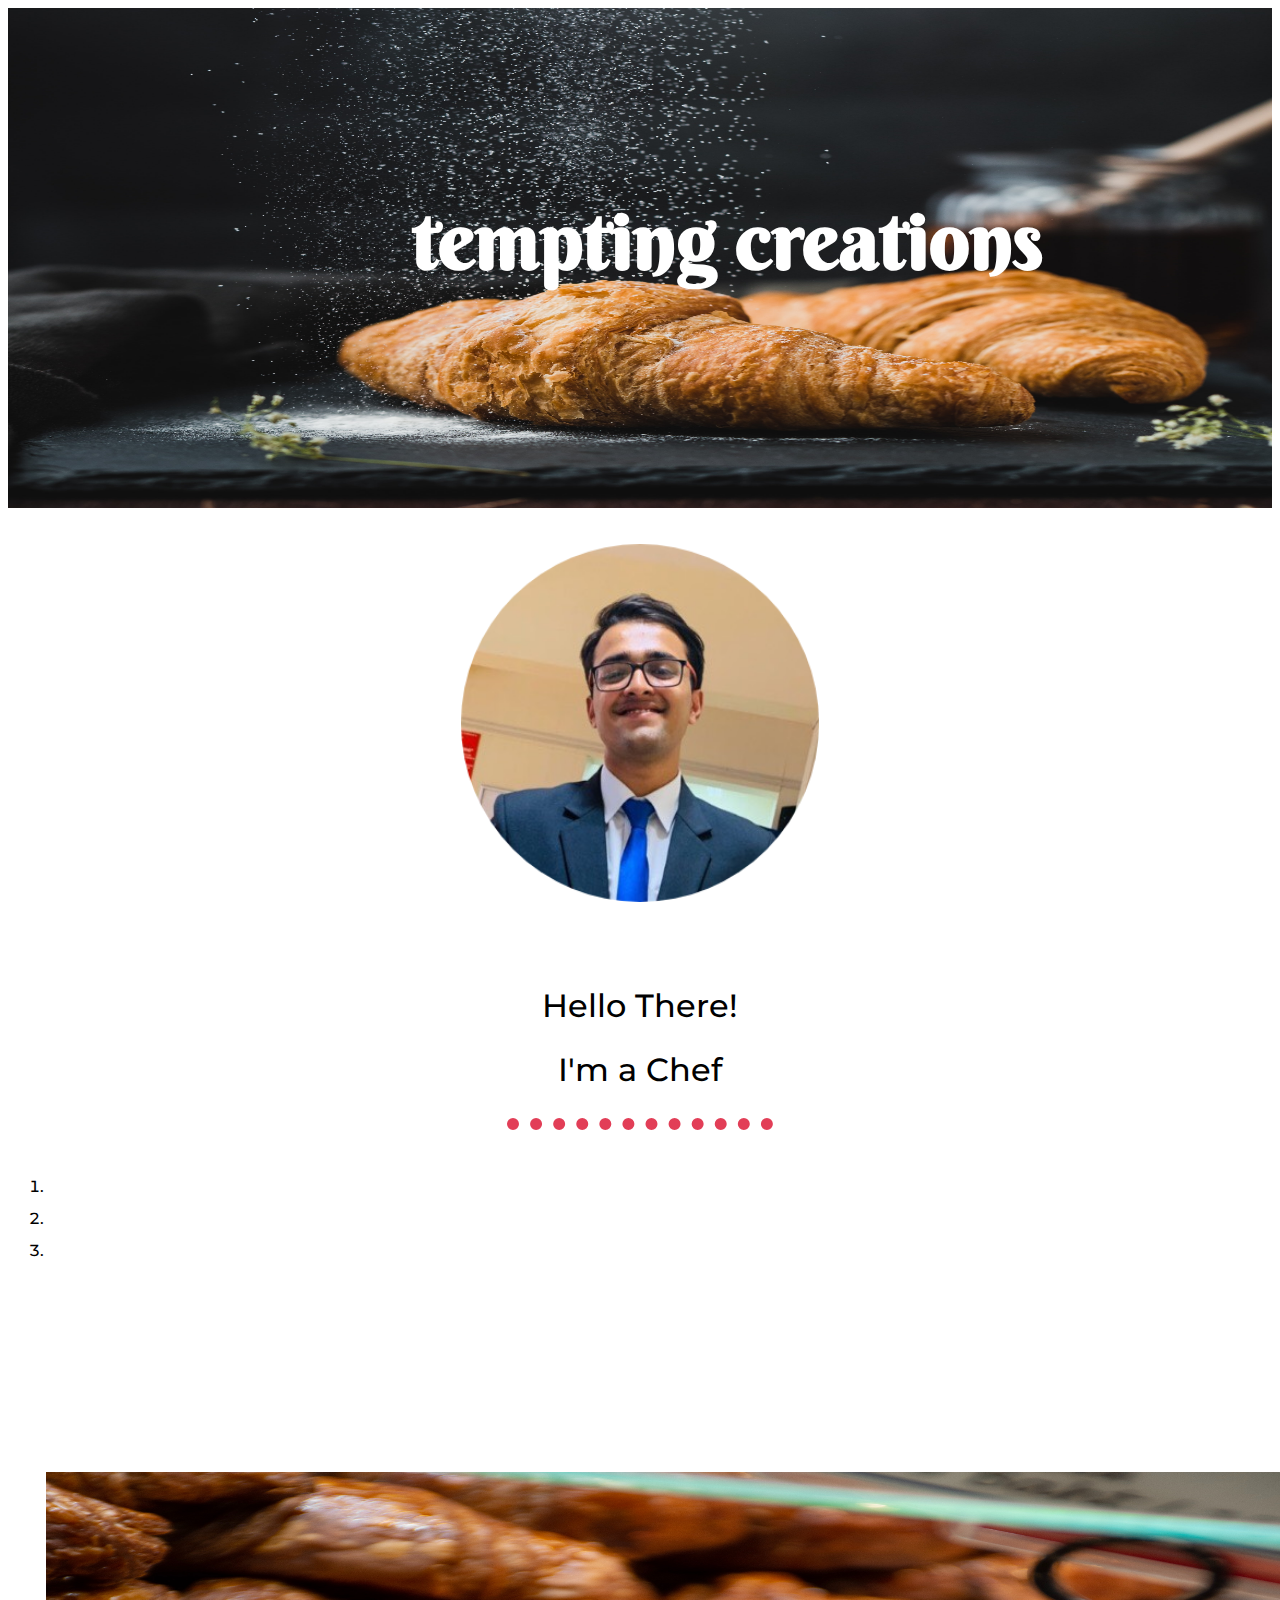
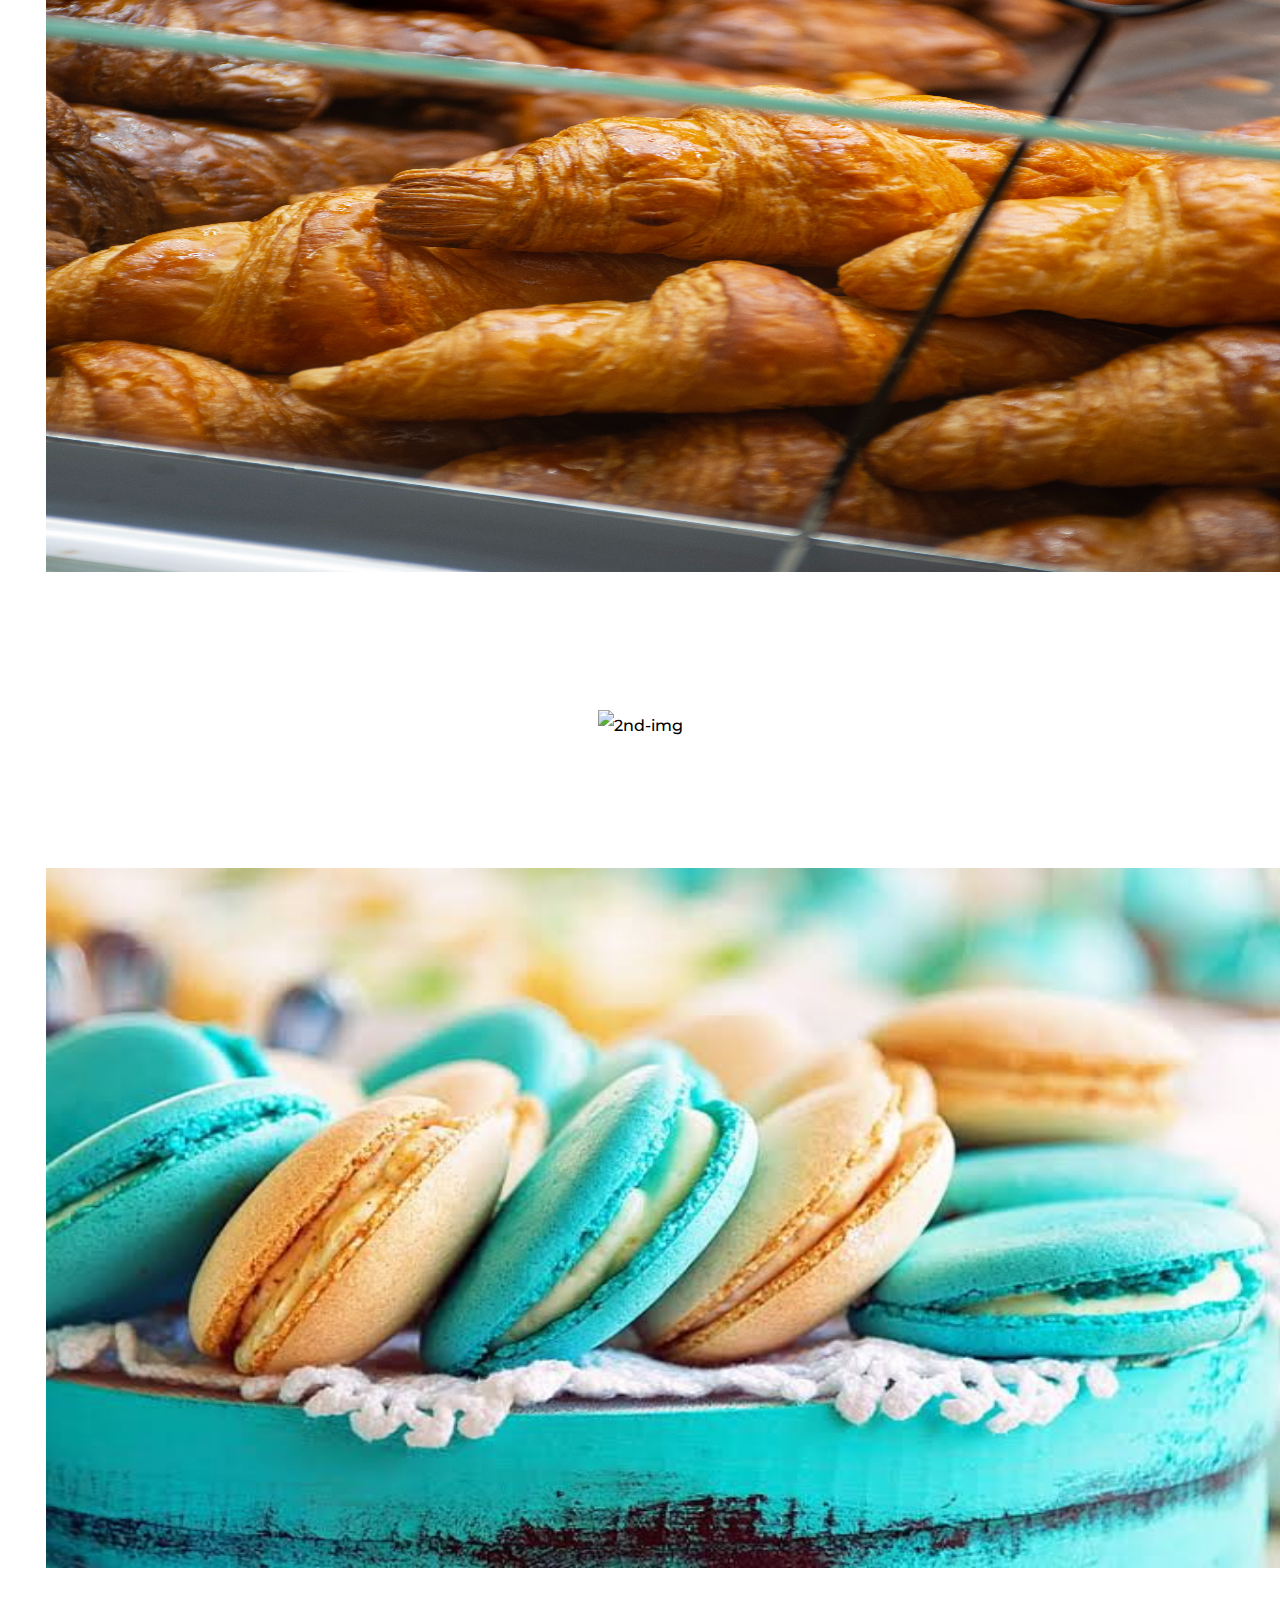
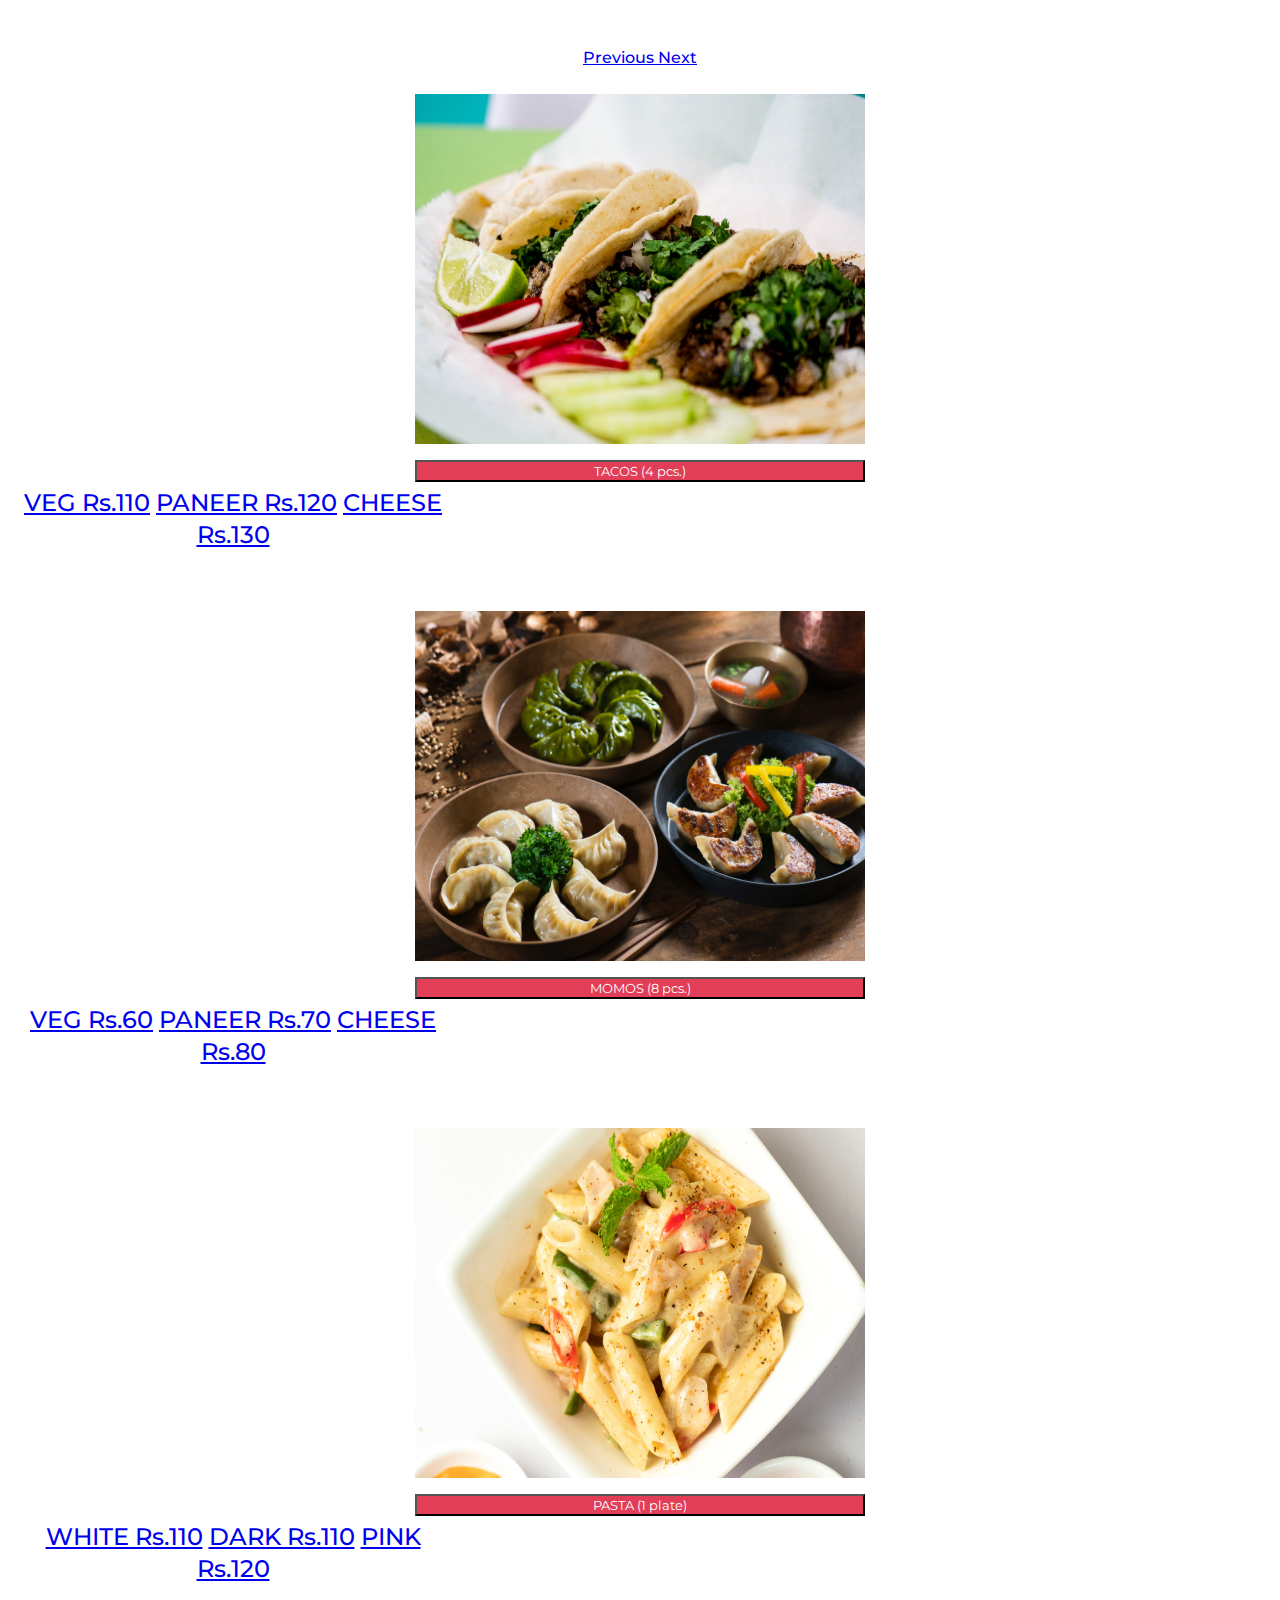
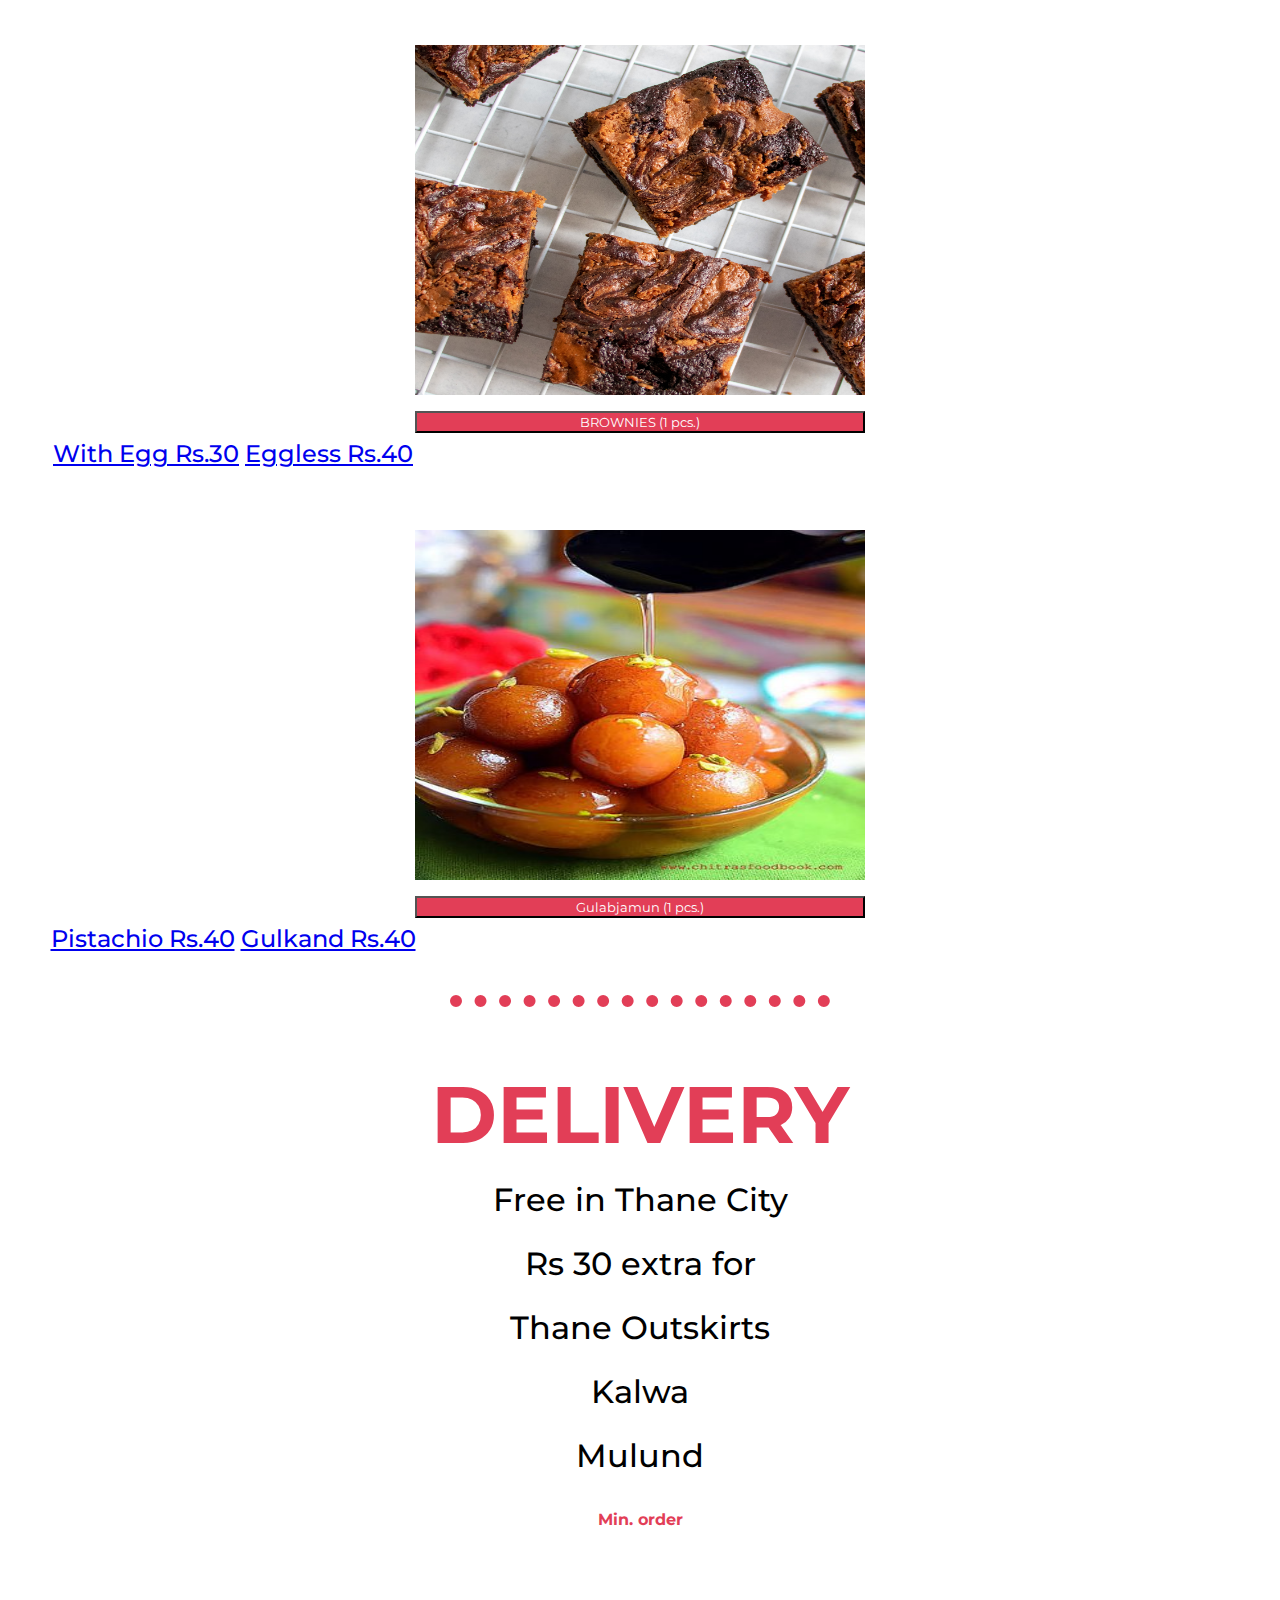
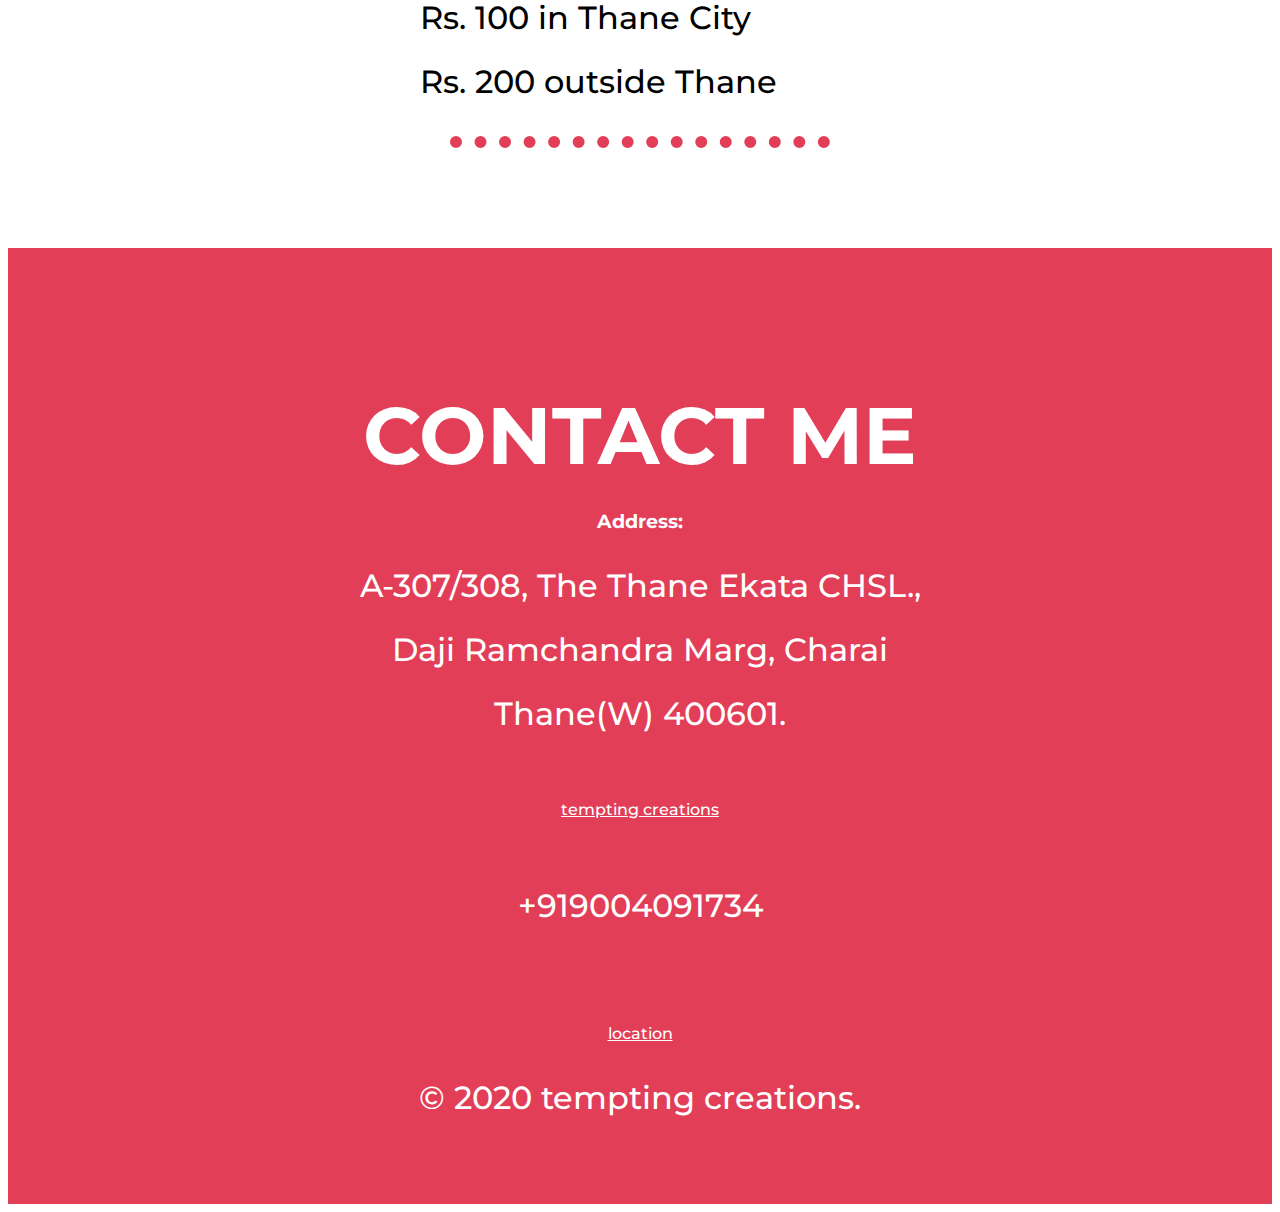
==== commit 9302ca4d: "Added Eggless brownie" ====
--- a/index.html
+++ b/index.html
@@ -123,7 +123,8 @@
         <div class="dropdown">
           <button class="btn btn-lg dropdown-toggle" type="button" id="dropdownMenuButton" data-toggle="dropdown" aria-haspopup="true" aria-expanded="false">BROWNIES (1 pcs.)</button>
           <div class="dropdown-menu">
-            <a class="dropdown-item" href="#">Per Piece Rs.30</a>
+            <a class="dropdown-item" href="#">With Egg Rs.30</a>
+            <a class="dropdown-item" href="#">Eggless Rs.40</a>
           </div>
         </div>
       </div>
